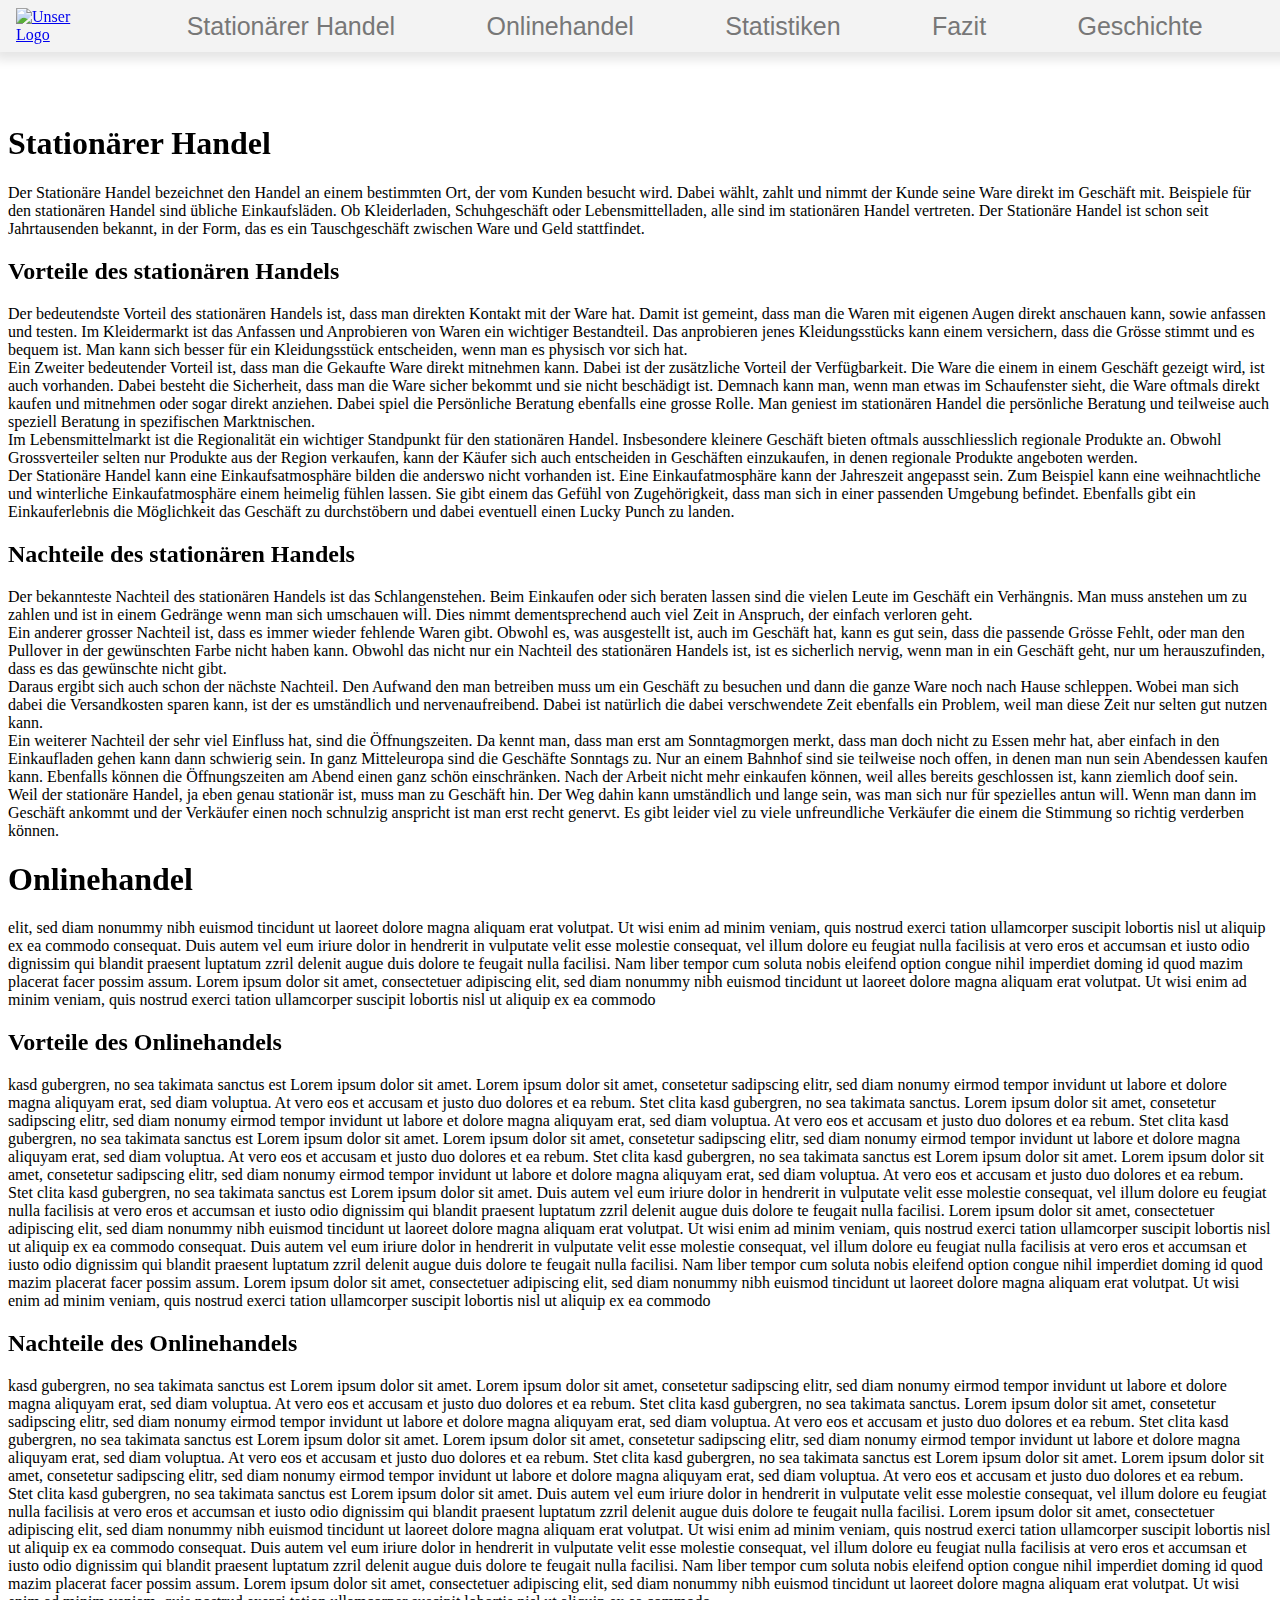
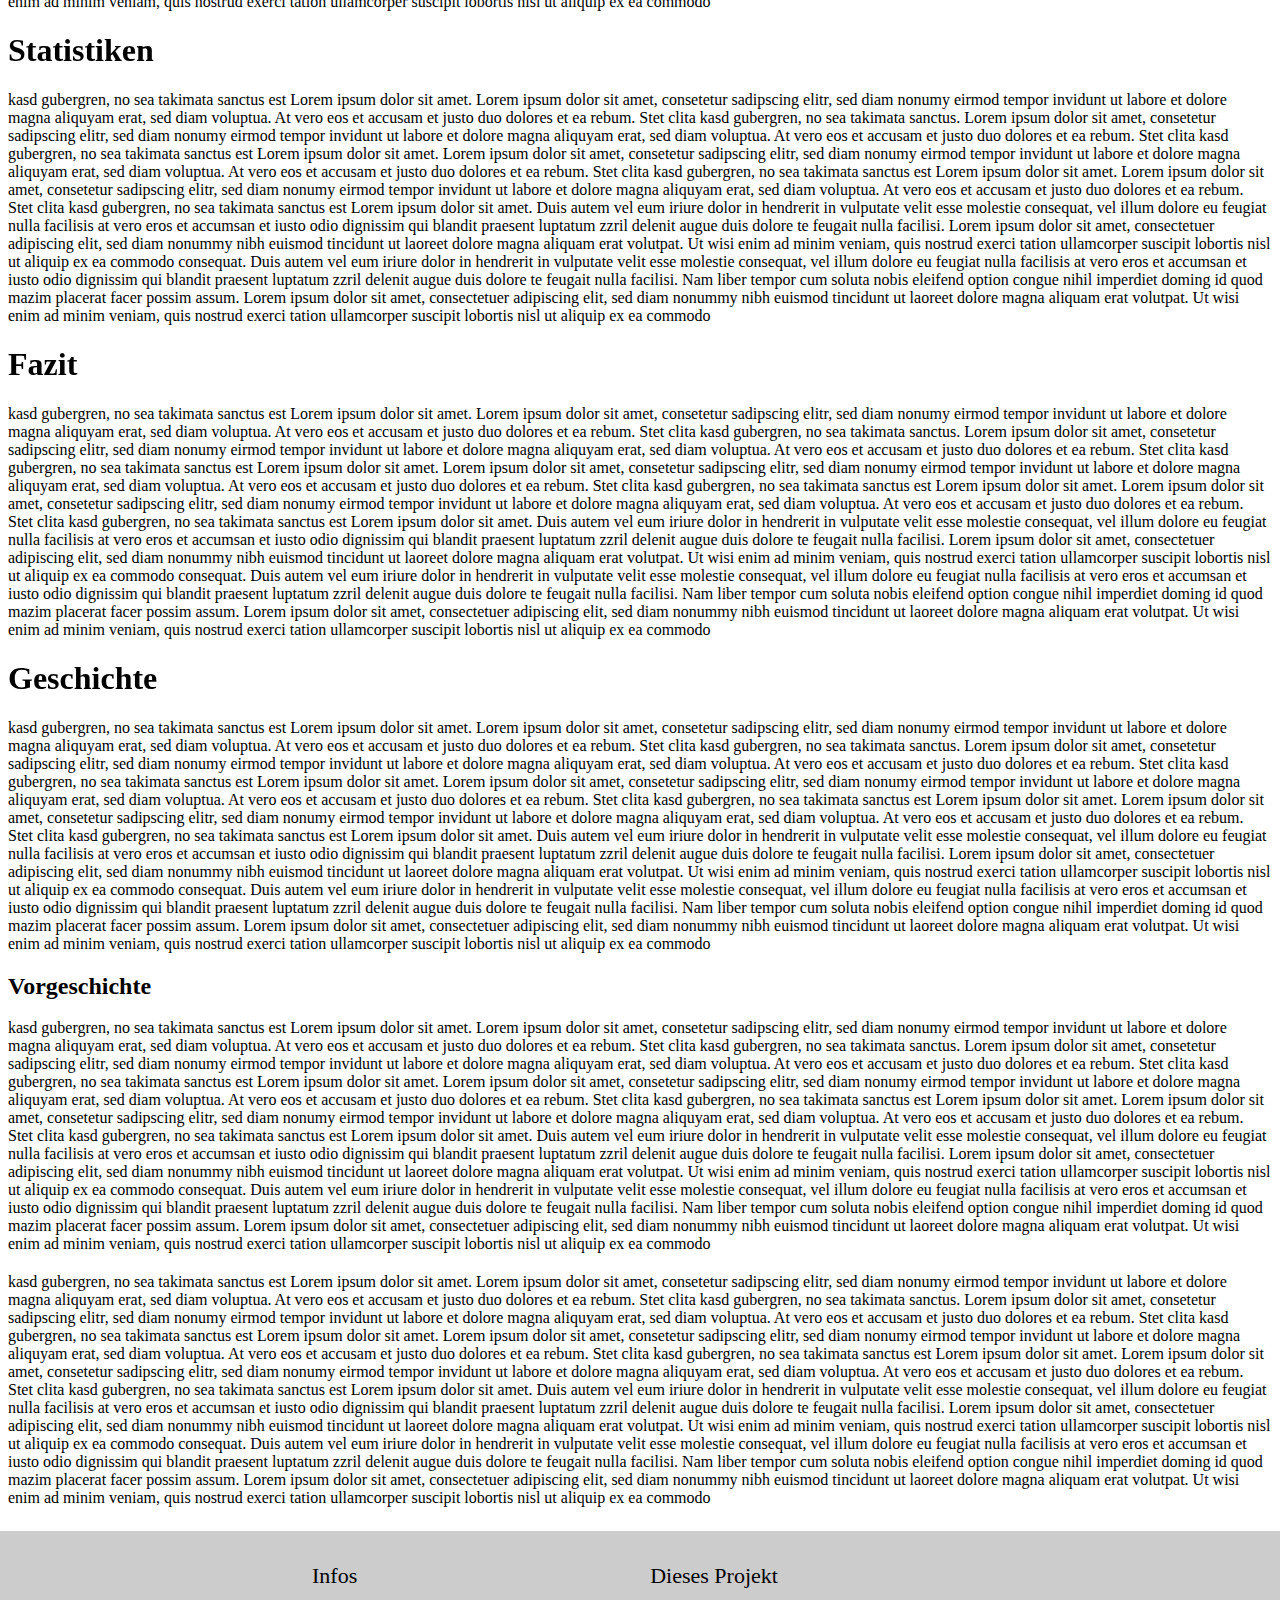
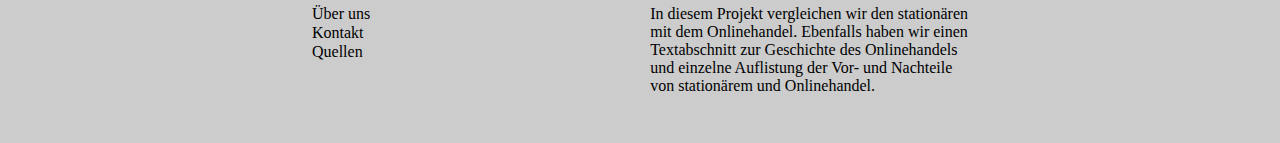
==== web/index.html @ 3da11714 "Initial Commit" ====
<!DOCTYPE html>
<html lang="en" class="html">
<head>
  <meta charset="UTF-8">
  <meta http-equiv="X-UA-Compatible" content="IE=edge">
  <meta name="viewport" content="width=device-width, initial-scale=1.0">
  <title>E-Commerce</title>
  
  <link rel="stylesheet" href="styles/header.css">
  <link rel="stylesheet" href="styles/main.css">
  <link rel="stylesheet" href="styles/footer.css">

  <link rel="shortcut icon" href="images/favicon.ico" type="image/x-icon">

  <script src="script.js" defer></script>
  <script src="https://code.jquery.com/jquery-1.10.2.js"></script>
</head>
<body>
    <a name="top"></a>
    <header>
        <div id="nav-placeholder"></div>
        <script>
            $.get("nav.html", function(data){
                $("#nav-placeholder").replaceWith(data);
            });
        </script>
    </header>
    <main>
        <div class="button-top"><a href="#top" class="to-top"></a></div>
        <div>
            <h1><span id="stationaer-handel"></span>Stationärer Handel</h1>
            <p>
                Der Stationäre Handel bezeichnet den Handel an einem bestimmten Ort, der vom Kunden besucht wird. Dabei wählt, zahlt und nimmt der Kunde seine Ware direkt im Geschäft mit. Beispiele für den stationären Handel sind übliche Einkaufsläden. Ob Kleiderladen, Schuhgeschäft oder Lebensmittelladen, alle sind im stationären Handel vertreten. Der Stationäre Handel ist schon seit Jahrtausenden bekannt, in der Form, das es ein Tauschgeschäft zwischen Ware und Geld stattfindet.
            </p>
                
            <div>
                <h2><span id="stationaer-vorteil"></span>Vorteile des stationären Handels</h2>
                <p>
                    Der bedeutendste Vorteil des stationären Handels ist, dass man direkten Kontakt mit der Ware hat. Damit ist gemeint, dass man die Waren mit eigenen Augen direkt anschauen kann, sowie anfassen und testen. Im Kleidermarkt ist das Anfassen und Anprobieren von Waren ein wichtiger Bestandteil. Das anprobieren jenes Kleidungsstücks kann einem versichern, dass die Grösse stimmt und es bequem ist. Man kann sich besser für ein Kleidungsstück entscheiden, wenn man es physisch vor sich hat. 
                    <br>Ein Zweiter bedeutender Vorteil ist, dass man die Gekaufte Ware direkt mitnehmen kann. Dabei ist der zusätzliche Vorteil der Verfügbarkeit. Die Ware die einem in einem Geschäft gezeigt wird, ist auch vorhanden. Dabei besteht die Sicherheit, dass man die Ware sicher bekommt und sie nicht beschädigt ist. Demnach kann man, wenn man etwas im Schaufenster sieht, die Ware oftmals direkt kaufen und mitnehmen oder sogar direkt anziehen. Dabei spiel die Persönliche Beratung ebenfalls eine grosse Rolle. Man geniest im stationären Handel die persönliche Beratung und teilweise auch speziell Beratung in spezifischen Marktnischen. 
                    <br>Im Lebensmittelmarkt ist die Regionalität ein wichtiger Standpunkt für den stationären Handel. Insbesondere kleinere Geschäft bieten oftmals ausschliesslich regionale Produkte an. Obwohl Grossverteiler selten nur Produkte aus der Region verkaufen, kann der Käufer sich auch entscheiden in Geschäften einzukaufen, in denen regionale Produkte angeboten werden.
                    <br>Der Stationäre Handel kann eine Einkaufsatmosphäre bilden die anderswo nicht vorhanden ist. Eine Einkaufatmosphäre kann der Jahreszeit angepasst sein. Zum Beispiel kann eine weihnachtliche und winterliche Einkaufatmosphäre einem heimelig fühlen lassen. Sie gibt einem das Gefühl von Zugehörigkeit, dass man sich in einer passenden Umgebung befindet. Ebenfalls gibt ein Einkauferlebnis die Möglichkeit das Geschäft zu durchstöbern und dabei eventuell einen Lucky Punch zu landen.
                </p>
            </div>
            
            <div>
                <h2><span id="stationaer-nachteil"></span>Nachteile des stationären Handels</h2>
                <p>
                    Der bekannteste Nachteil des stationären Handels ist das Schlangenstehen. Beim Einkaufen oder sich beraten lassen sind die vielen Leute im Geschäft ein Verhängnis. Man muss anstehen um zu zahlen und ist in einem Gedränge wenn man sich umschauen will. Dies nimmt dementsprechend auch viel Zeit in Anspruch, der einfach verloren geht. 
                    <br>Ein anderer grosser Nachteil ist, dass es immer wieder fehlende Waren gibt. Obwohl es, was ausgestellt ist, auch im Geschäft hat, kann es gut sein, dass die passende Grösse Fehlt, oder man den Pullover in der gewünschten Farbe nicht haben kann. Obwohl das nicht nur ein Nachteil des stationären Handels ist, ist es sicherlich nervig, wenn man in ein Geschäft geht, nur um herauszufinden, dass es das gewünschte nicht gibt.
                    <br>Daraus ergibt sich auch schon der nächste Nachteil. Den Aufwand den man betreiben muss um ein Geschäft zu besuchen und dann die ganze Ware noch nach Hause schleppen. Wobei man sich dabei die Versandkosten sparen kann, ist der es umständlich und nervenaufreibend. Dabei ist natürlich die dabei verschwendete Zeit ebenfalls ein Problem, weil man diese Zeit nur selten gut nutzen kann.
                    <br>Ein weiterer Nachteil der sehr viel Einfluss hat, sind die Öffnungszeiten. Da kennt man, dass man erst am Sonntagmorgen merkt, dass man doch nicht zu Essen mehr hat, aber einfach in den Einkaufladen gehen kann dann schwierig sein. In ganz Mitteleuropa sind die Geschäfte Sonntags zu. Nur an einem Bahnhof sind sie teilweise noch offen, in denen man nun sein Abendessen kaufen kann. Ebenfalls können die Öffnungszeiten am Abend einen  ganz schön einschränken. Nach der Arbeit nicht mehr einkaufen können, weil alles bereits geschlossen ist, kann ziemlich doof sein. 
                    <br>Weil der stationäre Handel, ja eben genau stationär ist, muss man zu Geschäft hin. Der Weg dahin kann umständlich und lange sein, was man sich nur für spezielles antun will. Wenn man dann im Geschäft ankommt und der Verkäufer einen noch schnulzig anspricht ist man erst recht genervt. Es gibt leider viel zu viele unfreundliche Verkäufer die einem die Stimmung so richtig verderben können. 
                </p>
            </div>
        </div>
        <div>
            <h1><span id="online-handel"></span>Onlinehandel</h1>
            <p>elit, sed diam nonummy nibh euismod tincidunt ut laoreet dolore magna aliquam erat volutpat. Ut wisi enim ad minim veniam, quis nostrud exerci tation ullamcorper suscipit lobortis nisl ut aliquip ex ea commodo consequat. Duis autem vel eum iriure dolor in hendrerit in vulputate velit esse molestie consequat, vel illum dolore eu feugiat nulla facilisis at vero eros et accumsan et iusto odio dignissim qui blandit praesent luptatum zzril delenit augue duis dolore te feugait nulla facilisi. Nam liber tempor cum soluta nobis eleifend option congue nihil imperdiet doming id quod mazim placerat facer possim assum. Lorem ipsum dolor sit amet, consectetuer adipiscing elit, sed diam nonummy nibh euismod tincidunt ut laoreet dolore magna aliquam erat volutpat. Ut wisi enim ad minim veniam, quis nostrud exerci tation ullamcorper suscipit lobortis nisl ut aliquip ex ea commodo</p>
            
            <div>
                <h2><span id="online-vorteil"></span>Vorteile des Onlinehandels</h2>
                <p>kasd gubergren, no sea takimata sanctus est Lorem ipsum dolor sit amet. Lorem ipsum dolor sit amet, consetetur sadipscing elitr, sed diam nonumy eirmod tempor invidunt ut labore et dolore magna aliquyam erat, sed diam voluptua. At vero eos et accusam et justo duo dolores et ea rebum. Stet clita kasd gubergren, no sea takimata sanctus. Lorem ipsum dolor sit amet, consetetur sadipscing elitr, sed diam nonumy eirmod tempor invidunt ut labore et dolore magna aliquyam erat, sed diam voluptua. At vero eos et accusam et justo duo dolores et ea rebum. Stet clita kasd gubergren, no sea takimata sanctus est Lorem ipsum dolor sit amet. Lorem ipsum dolor sit amet, consetetur sadipscing elitr, sed diam nonumy eirmod tempor invidunt ut labore et dolore magna aliquyam erat, sed diam voluptua. At vero eos et accusam et justo duo dolores et ea rebum. Stet clita kasd gubergren, no sea takimata sanctus est Lorem ipsum dolor sit amet. Lorem ipsum dolor sit amet, consetetur sadipscing elitr, sed diam nonumy eirmod tempor invidunt ut labore et dolore magna aliquyam erat, sed diam voluptua. At vero eos et accusam et justo duo dolores et ea rebum. Stet clita kasd gubergren, no sea takimata sanctus est Lorem ipsum dolor sit amet. Duis autem vel eum iriure dolor in hendrerit in vulputate velit esse molestie consequat, vel illum dolore eu feugiat nulla facilisis at vero eros et accumsan et iusto odio dignissim qui blandit praesent luptatum zzril delenit augue duis dolore te feugait nulla facilisi. Lorem ipsum dolor sit amet, consectetuer adipiscing elit, sed diam nonummy nibh euismod tincidunt ut laoreet dolore magna aliquam erat volutpat. Ut wisi enim ad minim veniam, quis nostrud exerci tation ullamcorper suscipit lobortis nisl ut aliquip ex ea commodo consequat. Duis autem vel eum iriure dolor in hendrerit in vulputate velit esse molestie consequat, vel illum dolore eu feugiat nulla facilisis at vero eros et accumsan et iusto odio dignissim qui blandit praesent luptatum zzril delenit augue duis dolore te feugait nulla facilisi. Nam liber tempor cum soluta nobis eleifend option congue nihil imperdiet doming id quod mazim placerat facer possim assum. Lorem ipsum dolor sit amet, consectetuer adipiscing elit, sed diam nonummy nibh euismod tincidunt ut laoreet dolore magna aliquam erat volutpat. Ut wisi enim ad minim veniam, quis nostrud exerci tation ullamcorper suscipit lobortis nisl ut aliquip ex ea commodo</p>
            </div>
            
            <div>
                <h2><span id="online-nachteil"></span>Nachteile des Onlinehandels</h2>
                <p>kasd gubergren, no sea takimata sanctus est Lorem ipsum dolor sit amet. Lorem ipsum dolor sit amet, consetetur sadipscing elitr, sed diam nonumy eirmod tempor invidunt ut labore et dolore magna aliquyam erat, sed diam voluptua. At vero eos et accusam et justo duo dolores et ea rebum. Stet clita kasd gubergren, no sea takimata sanctus. Lorem ipsum dolor sit amet, consetetur sadipscing elitr, sed diam nonumy eirmod tempor invidunt ut labore et dolore magna aliquyam erat, sed diam voluptua. At vero eos et accusam et justo duo dolores et ea rebum. Stet clita kasd gubergren, no sea takimata sanctus est Lorem ipsum dolor sit amet. Lorem ipsum dolor sit amet, consetetur sadipscing elitr, sed diam nonumy eirmod tempor invidunt ut labore et dolore magna aliquyam erat, sed diam voluptua. At vero eos et accusam et justo duo dolores et ea rebum. Stet clita kasd gubergren, no sea takimata sanctus est Lorem ipsum dolor sit amet. Lorem ipsum dolor sit amet, consetetur sadipscing elitr, sed diam nonumy eirmod tempor invidunt ut labore et dolore magna aliquyam erat, sed diam voluptua. At vero eos et accusam et justo duo dolores et ea rebum. Stet clita kasd gubergren, no sea takimata sanctus est Lorem ipsum dolor sit amet. Duis autem vel eum iriure dolor in hendrerit in vulputate velit esse molestie consequat, vel illum dolore eu feugiat nulla facilisis at vero eros et accumsan et iusto odio dignissim qui blandit praesent luptatum zzril delenit augue duis dolore te feugait nulla facilisi. Lorem ipsum dolor sit amet, consectetuer adipiscing elit, sed diam nonummy nibh euismod tincidunt ut laoreet dolore magna aliquam erat volutpat. Ut wisi enim ad minim veniam, quis nostrud exerci tation ullamcorper suscipit lobortis nisl ut aliquip ex ea commodo consequat. Duis autem vel eum iriure dolor in hendrerit in vulputate velit esse molestie consequat, vel illum dolore eu feugiat nulla facilisis at vero eros et accumsan et iusto odio dignissim qui blandit praesent luptatum zzril delenit augue duis dolore te feugait nulla facilisi. Nam liber tempor cum soluta nobis eleifend option congue nihil imperdiet doming id quod mazim placerat facer possim assum. Lorem ipsum dolor sit amet, consectetuer adipiscing elit, sed diam nonummy nibh euismod tincidunt ut laoreet dolore magna aliquam erat volutpat. Ut wisi enim ad minim veniam, quis nostrud exerci tation ullamcorper suscipit lobortis nisl ut aliquip ex ea commodo</p>
            </div>
        </div>
        <div>
            <h1><span id="statistik"></span>Statistiken</h1>
            <p>kasd gubergren, no sea takimata sanctus est Lorem ipsum dolor sit amet. Lorem ipsum dolor sit amet, consetetur sadipscing elitr, sed diam nonumy eirmod tempor invidunt ut labore et dolore magna aliquyam erat, sed diam voluptua. At vero eos et accusam et justo duo dolores et ea rebum. Stet clita kasd gubergren, no sea takimata sanctus. Lorem ipsum dolor sit amet, consetetur sadipscing elitr, sed diam nonumy eirmod tempor invidunt ut labore et dolore magna aliquyam erat, sed diam voluptua. At vero eos et accusam et justo duo dolores et ea rebum. Stet clita kasd gubergren, no sea takimata sanctus est Lorem ipsum dolor sit amet. Lorem ipsum dolor sit amet, consetetur sadipscing elitr, sed diam nonumy eirmod tempor invidunt ut labore et dolore magna aliquyam erat, sed diam voluptua. At vero eos et accusam et justo duo dolores et ea rebum. Stet clita kasd gubergren, no sea takimata sanctus est Lorem ipsum dolor sit amet. Lorem ipsum dolor sit amet, consetetur sadipscing elitr, sed diam nonumy eirmod tempor invidunt ut labore et dolore magna aliquyam erat, sed diam voluptua. At vero eos et accusam et justo duo dolores et ea rebum. Stet clita kasd gubergren, no sea takimata sanctus est Lorem ipsum dolor sit amet. Duis autem vel eum iriure dolor in hendrerit in vulputate velit esse molestie consequat, vel illum dolore eu feugiat nulla facilisis at vero eros et accumsan et iusto odio dignissim qui blandit praesent luptatum zzril delenit augue duis dolore te feugait nulla facilisi. Lorem ipsum dolor sit amet, consectetuer adipiscing elit, sed diam nonummy nibh euismod tincidunt ut laoreet dolore magna aliquam erat volutpat. Ut wisi enim ad minim veniam, quis nostrud exerci tation ullamcorper suscipit lobortis nisl ut aliquip ex ea commodo consequat. Duis autem vel eum iriure dolor in hendrerit in vulputate velit esse molestie consequat, vel illum dolore eu feugiat nulla facilisis at vero eros et accumsan et iusto odio dignissim qui blandit praesent luptatum zzril delenit augue duis dolore te feugait nulla facilisi. Nam liber tempor cum soluta nobis eleifend option congue nihil imperdiet doming id quod mazim placerat facer possim assum. Lorem ipsum dolor sit amet, consectetuer adipiscing elit, sed diam nonummy nibh euismod tincidunt ut laoreet dolore magna aliquam erat volutpat. Ut wisi enim ad minim veniam, quis nostrud exerci tation ullamcorper suscipit lobortis nisl ut aliquip ex ea commodo</p>
        </div>
        <div>
            <h1><span id="fazit"></span>Fazit</h1>
            <p>kasd gubergren, no sea takimata sanctus est Lorem ipsum dolor sit amet. Lorem ipsum dolor sit amet, consetetur sadipscing elitr, sed diam nonumy eirmod tempor invidunt ut labore et dolore magna aliquyam erat, sed diam voluptua. At vero eos et accusam et justo duo dolores et ea rebum. Stet clita kasd gubergren, no sea takimata sanctus. Lorem ipsum dolor sit amet, consetetur sadipscing elitr, sed diam nonumy eirmod tempor invidunt ut labore et dolore magna aliquyam erat, sed diam voluptua. At vero eos et accusam et justo duo dolores et ea rebum. Stet clita kasd gubergren, no sea takimata sanctus est Lorem ipsum dolor sit amet. Lorem ipsum dolor sit amet, consetetur sadipscing elitr, sed diam nonumy eirmod tempor invidunt ut labore et dolore magna aliquyam erat, sed diam voluptua. At vero eos et accusam et justo duo dolores et ea rebum. Stet clita kasd gubergren, no sea takimata sanctus est Lorem ipsum dolor sit amet. Lorem ipsum dolor sit amet, consetetur sadipscing elitr, sed diam nonumy eirmod tempor invidunt ut labore et dolore magna aliquyam erat, sed diam voluptua. At vero eos et accusam et justo duo dolores et ea rebum. Stet clita kasd gubergren, no sea takimata sanctus est Lorem ipsum dolor sit amet. Duis autem vel eum iriure dolor in hendrerit in vulputate velit esse molestie consequat, vel illum dolore eu feugiat nulla facilisis at vero eros et accumsan et iusto odio dignissim qui blandit praesent luptatum zzril delenit augue duis dolore te feugait nulla facilisi. Lorem ipsum dolor sit amet, consectetuer adipiscing elit, sed diam nonummy nibh euismod tincidunt ut laoreet dolore magna aliquam erat volutpat. Ut wisi enim ad minim veniam, quis nostrud exerci tation ullamcorper suscipit lobortis nisl ut aliquip ex ea commodo consequat. Duis autem vel eum iriure dolor in hendrerit in vulputate velit esse molestie consequat, vel illum dolore eu feugiat nulla facilisis at vero eros et accumsan et iusto odio dignissim qui blandit praesent luptatum zzril delenit augue duis dolore te feugait nulla facilisi. Nam liber tempor cum soluta nobis eleifend option congue nihil imperdiet doming id quod mazim placerat facer possim assum. Lorem ipsum dolor sit amet, consectetuer adipiscing elit, sed diam nonummy nibh euismod tincidunt ut laoreet dolore magna aliquam erat volutpat. Ut wisi enim ad minim veniam, quis nostrud exerci tation ullamcorper suscipit lobortis nisl ut aliquip ex ea commodo</p>
        </div>
        <div>
            <h1><span id="geschichte"></span>Geschichte</h1>
            <p>kasd gubergren, no sea takimata sanctus est Lorem ipsum dolor sit amet. Lorem ipsum dolor sit amet, consetetur sadipscing elitr, sed diam nonumy eirmod tempor invidunt ut labore et dolore magna aliquyam erat, sed diam voluptua. At vero eos et accusam et justo duo dolores et ea rebum. Stet clita kasd gubergren, no sea takimata sanctus. Lorem ipsum dolor sit amet, consetetur sadipscing elitr, sed diam nonumy eirmod tempor invidunt ut labore et dolore magna aliquyam erat, sed diam voluptua. At vero eos et accusam et justo duo dolores et ea rebum. Stet clita kasd gubergren, no sea takimata sanctus est Lorem ipsum dolor sit amet. Lorem ipsum dolor sit amet, consetetur sadipscing elitr, sed diam nonumy eirmod tempor invidunt ut labore et dolore magna aliquyam erat, sed diam voluptua. At vero eos et accusam et justo duo dolores et ea rebum. Stet clita kasd gubergren, no sea takimata sanctus est Lorem ipsum dolor sit amet. Lorem ipsum dolor sit amet, consetetur sadipscing elitr, sed diam nonumy eirmod tempor invidunt ut labore et dolore magna aliquyam erat, sed diam voluptua. At vero eos et accusam et justo duo dolores et ea rebum. Stet clita kasd gubergren, no sea takimata sanctus est Lorem ipsum dolor sit amet. Duis autem vel eum iriure dolor in hendrerit in vulputate velit esse molestie consequat, vel illum dolore eu feugiat nulla facilisis at vero eros et accumsan et iusto odio dignissim qui blandit praesent luptatum zzril delenit augue duis dolore te feugait nulla facilisi. Lorem ipsum dolor sit amet, consectetuer adipiscing elit, sed diam nonummy nibh euismod tincidunt ut laoreet dolore magna aliquam erat volutpat. Ut wisi enim ad minim veniam, quis nostrud exerci tation ullamcorper suscipit lobortis nisl ut aliquip ex ea commodo consequat. Duis autem vel eum iriure dolor in hendrerit in vulputate velit esse molestie consequat, vel illum dolore eu feugiat nulla facilisis at vero eros et accumsan et iusto odio dignissim qui blandit praesent luptatum zzril delenit augue duis dolore te feugait nulla facilisi. Nam liber tempor cum soluta nobis eleifend option congue nihil imperdiet doming id quod mazim placerat facer possim assum. Lorem ipsum dolor sit amet, consectetuer adipiscing elit, sed diam nonummy nibh euismod tincidunt ut laoreet dolore magna aliquam erat volutpat. Ut wisi enim ad minim veniam, quis nostrud exerci tation ullamcorper suscipit lobortis nisl ut aliquip ex ea commodo</p>

            <div>
                <h2><span id="vorgeschichte"></span>Vorgeschichte</h2>
                <p>kasd gubergren, no sea takimata sanctus est Lorem ipsum dolor sit amet. Lorem ipsum dolor sit amet, consetetur sadipscing elitr, sed diam nonumy eirmod tempor invidunt ut labore et dolore magna aliquyam erat, sed diam voluptua. At vero eos et accusam et justo duo dolores et ea rebum. Stet clita kasd gubergren, no sea takimata sanctus. Lorem ipsum dolor sit amet, consetetur sadipscing elitr, sed diam nonumy eirmod tempor invidunt ut labore et dolore magna aliquyam erat, sed diam voluptua. At vero eos et accusam et justo duo dolores et ea rebum. Stet clita kasd gubergren, no sea takimata sanctus est Lorem ipsum dolor sit amet. Lorem ipsum dolor sit amet, consetetur sadipscing elitr, sed diam nonumy eirmod tempor invidunt ut labore et dolore magna aliquyam erat, sed diam voluptua. At vero eos et accusam et justo duo dolores et ea rebum. Stet clita kasd gubergren, no sea takimata sanctus est Lorem ipsum dolor sit amet. Lorem ipsum dolor sit amet, consetetur sadipscing elitr, sed diam nonumy eirmod tempor invidunt ut labore et dolore magna aliquyam erat, sed diam voluptua. At vero eos et accusam et justo duo dolores et ea rebum. Stet clita kasd gubergren, no sea takimata sanctus est Lorem ipsum dolor sit amet. Duis autem vel eum iriure dolor in hendrerit in vulputate velit esse molestie consequat, vel illum dolore eu feugiat nulla facilisis at vero eros et accumsan et iusto odio dignissim qui blandit praesent luptatum zzril delenit augue duis dolore te feugait nulla facilisi. Lorem ipsum dolor sit amet, consectetuer adipiscing elit, sed diam nonummy nibh euismod tincidunt ut laoreet dolore magna aliquam erat volutpat. Ut wisi enim ad minim veniam, quis nostrud exerci tation ullamcorper suscipit lobortis nisl ut aliquip ex ea commodo consequat. Duis autem vel eum iriure dolor in hendrerit in vulputate velit esse molestie consequat, vel illum dolore eu feugiat nulla facilisis at vero eros et accumsan et iusto odio dignissim qui blandit praesent luptatum zzril delenit augue duis dolore te feugait nulla facilisi. Nam liber tempor cum soluta nobis eleifend option congue nihil imperdiet doming id quod mazim placerat facer possim assum. Lorem ipsum dolor sit amet, consectetuer adipiscing elit, sed diam nonummy nibh euismod tincidunt ut laoreet dolore magna aliquam erat volutpat. Ut wisi enim ad minim veniam, quis nostrud exerci tation ullamcorper suscipit lobortis nisl ut aliquip ex ea commodo</p>
            </div>
            
            <div>
                <h2><span id="online-nachteil"></span></h2>
                <p>kasd gubergren, no sea takimata sanctus est Lorem ipsum dolor sit amet. Lorem ipsum dolor sit amet, consetetur sadipscing elitr, sed diam nonumy eirmod tempor invidunt ut labore et dolore magna aliquyam erat, sed diam voluptua. At vero eos et accusam et justo duo dolores et ea rebum. Stet clita kasd gubergren, no sea takimata sanctus. Lorem ipsum dolor sit amet, consetetur sadipscing elitr, sed diam nonumy eirmod tempor invidunt ut labore et dolore magna aliquyam erat, sed diam voluptua. At vero eos et accusam et justo duo dolores et ea rebum. Stet clita kasd gubergren, no sea takimata sanctus est Lorem ipsum dolor sit amet. Lorem ipsum dolor sit amet, consetetur sadipscing elitr, sed diam nonumy eirmod tempor invidunt ut labore et dolore magna aliquyam erat, sed diam voluptua. At vero eos et accusam et justo duo dolores et ea rebum. Stet clita kasd gubergren, no sea takimata sanctus est Lorem ipsum dolor sit amet. Lorem ipsum dolor sit amet, consetetur sadipscing elitr, sed diam nonumy eirmod tempor invidunt ut labore et dolore magna aliquyam erat, sed diam voluptua. At vero eos et accusam et justo duo dolores et ea rebum. Stet clita kasd gubergren, no sea takimata sanctus est Lorem ipsum dolor sit amet. Duis autem vel eum iriure dolor in hendrerit in vulputate velit esse molestie consequat, vel illum dolore eu feugiat nulla facilisis at vero eros et accumsan et iusto odio dignissim qui blandit praesent luptatum zzril delenit augue duis dolore te feugait nulla facilisi. Lorem ipsum dolor sit amet, consectetuer adipiscing elit, sed diam nonummy nibh euismod tincidunt ut laoreet dolore magna aliquam erat volutpat. Ut wisi enim ad minim veniam, quis nostrud exerci tation ullamcorper suscipit lobortis nisl ut aliquip ex ea commodo consequat. Duis autem vel eum iriure dolor in hendrerit in vulputate velit esse molestie consequat, vel illum dolore eu feugiat nulla facilisis at vero eros et accumsan et iusto odio dignissim qui blandit praesent luptatum zzril delenit augue duis dolore te feugait nulla facilisi. Nam liber tempor cum soluta nobis eleifend option congue nihil imperdiet doming id quod mazim placerat facer possim assum. Lorem ipsum dolor sit amet, consectetuer adipiscing elit, sed diam nonummy nibh euismod tincidunt ut laoreet dolore magna aliquam erat volutpat. Ut wisi enim ad minim veniam, quis nostrud exerci tation ullamcorper suscipit lobortis nisl ut aliquip ex ea commodo</p>
            </div>
        </div>
    </main>
    <footer>
        <div id="footer-placeholder"></div>
        <script>
            $.get("footer.html", function(data){
                $("#footer-placeholder").replaceWith(data);
            });
        </script>
    </footer>
</body>
</html>
---- web/styles/header.css ----
body {
    padding-top: 150px;
    margin: 0;
    padding: 0;
}

header {
    background-color: #F3F3F3;
    display: flex;
    align-items: center;
    padding: .5rem;
    padding-left: 1rem;
    box-shadow: 0px 3px 10px 5px rgba(0, 0, 0, .1);
    top: 0;
    position: fixed;
    width: 100%;
    z-index: 2;
}
.hamburger-button{
    position: absolute;
    display: none;
    flex-direction: column;
    justify-content: space-between;
    height: 25px;
    width: 30px;
    top: 3rem;
    right: 1rem;
}
.hamburger-button .line{
    height: 3px;
    width: 100%;
    background-color: black;
    border-radius: 5px;
}
.title-text{
    position: absolute;
    color: black;
    width: 100%;
    display: none;
    align-items: flex-start;
    padding-top: 3rem;
    justify-content: center;
    font-size: 30px;
}
.navbar{
    margin-right: 0.5rem;
    width: 100%;
    display: flex;
    justify-content: space-evenly;
    align-items: center;
}
.link {
    background: none;
    border: none;
    text-decoration: none;
    color: #777;
    cursor: pointer;
    padding: .3rem;
}

.link:hover{
    color: black;
}

.dropdown {
    position: relative;
    top: 0;
}

.dropdown-menu {
    position: absolute;
    left: 0;
    width: max-content;
    /* background-color: white; */
    background-color: #D8D8D8;
    font-size: 19px;
    padding: .75rem;
    border-radius: .25rem;
    box-shadow: 0 2px 5px 0 rgba(0, 0, 0, .25);
    opacity: 0;
    pointer-events: none;
    transform: translateY(-10px);
    transition: opacity 150ms ease-in-out, transform 150ms ease-in-out;
    display: flex;
    flex-direction: column;
}

.dropdown:hover > .dropdown-menu{
    opacity: 1;
    transform: translateY(0);
    pointer-events: auto;
}

.dropdown-button{
    border: none;
    text-decoration: none;
    background-color: #F3F3F3;
    color: #777;
    font-size: 25px;
}

.dropdown-button a{
    text-decoration: none;
    color: #777;
}



.dropdown-button:hover a{
    color: black;
}



/* CSS-code für responsive Layout */
@media (max-width: 750px){
    header{
        flex-direction: column;
        align-items: flex-start;
        padding: 0px;
    }
    .logo-letzi{
        padding: 1.5rem;
        padding-bottom: 0.5rem;
    }
    .hamburger-button{
        display: flex;
        margin-right: 0.5rem;
        transform: rotate(0deg);
        transition: transform 300ms ease-in-out;
    }
    .hamburger-button.active{
        transform: rotate(90deg);
        transition: transform 300ms ease-in-out;
    }
    .title-text{
        display: flex;
    }
    .navbar{
        flex-direction: column;
        width: 100%;
        display: none;
    }

    .navbar.active * {
        animation: dropdown-responsive 200ms linear;
    }
    .navbar.active a, .navbar.active button {
        animation: dropdown-responsive-text;
        animation-delay: 100ms;
    }

    .navbar .dropdown .dropdown-button{
        display: none;
    }

    .navbar.active .dropdown .dropdown-button{
        display: block;
    }

    @keyframes dropdown-responsive-text {
        from {color: transparent;}
        to {color: auto;}
    }

    @keyframes dropdown-responsive {
        from {height: 0; padding: 0;}
        to {height: auto; padding: auto;}
    }

    .navbar.active{
        display: flex;
    }
    .dropdown{
        padding: 0.5rem;
        width: 100%;
        display: flex;
        justify-content: center;
        flex-direction: column;
    }
    .dropdown-menu a{
        display: flex;
        justify-content: center;
    }
    .dropdown-menu{
        width: 100%;
        background-color: #D8D8D8;
        position: relative;
        top: 1rem;
        margin-bottom: 0.5rem;
        font-size: 25px;
        transform: translateY(0);
        transition: none;
        border-radius: 0;
        box-shadow: none;
        display: none;
    }
    .dropdown-menu.active{
        display: flex;
    }
}

@media (max-width: 360px) {
    .title-text{
        display: none;
    }
}
---- web/styles/main.css ----
main{
    position: relative;
    top: 6rem;
    bottom: 20rem;
    padding: 0.5rem;
}


/* CSS code für index Seite */
html{
    scroll-behavior: smooth;
}
h1{ 
    position:relative;
}
h1 span{ 
    /* position:absolute; top:-6.8rem; */
    position:absolute; top: calc(0.18 * 100vh * -1);
}
h2{ 
    position:relative;
}
h2 span{ 
    /* position:absolute; top:-6.8rem; */
    position:absolute; top: calc(0.18 * 100vh * -1);
}
@media (max-width: 750px){
    h1 span{ 
        position:absolute; top: calc(0.16 * 100vh * -1);
    }
    h2 span{ 
        position:absolute; top: calc(0.16 * 100vh * -1);
    }
}



.button-top{
    width: 100%;
    text-align: center;
    padding-top: 1rem;
    position: fixed;
}
.to-top{
    background-color: white;
    text-align: center;
    font-family: Calibri, arial, sans-serif;
	color:black;
	padding-top:1.8em;
    display: none;
	position:relative;
	border-color:black;
	text-decoration:none;
	transition:all .3s ease-out;
}
.to-top.active{
    display: inline-block;
}


.to-top:before{
    background-color: white;
	content:'▲';
	font-size:.9em;
	position:absolute;
	top:0;
	left:50%;
	margin-left:-.7em;
	border:solid .13em black;
	border-radius:10em;
	width:1.4em;
	height:1.4em;
	line-height:1.3em;
	border-color:inherit;
	transition:transform .5s ease-in;
}
.to-top:hover:before{
	transform: rotate(360deg);
}








/* CSS code für Seite Ueber Uns */
.uberuns-content{
    position: relative;
    padding: 1rem;
    margin: 1rem;

    border: 3px solid black;
    border-radius: 20px;
    box-shadow: 5px 5px 15px 5px rgba(0, 0, 0, .2);
}
.uberuns-img{
    position: relative;
}
.uberuns-name{
    position: relative;
    font-size: 25px;
}
.uberuns-beschreibung{
    position: relative;
    padding-top: 0.8rem;
    padding-bottom: 0.8rem;
}
.uberuns-clash{
    position: relative;
}
.uberuns-insta{
    position: relative;
}
.uberuns-logos, .uberuns-title{
    display: flex;
    flex-direction: row;
    gap: 0.5rem;
}
.uberuns-bloecke{
    display: flex;
    flex-direction: row;
}
/* .nimai{
    grid-column: 1 / span 2;
}
.nickf{
    grid-column: 1 / span 2;
}
.nickc{
    grid-row: 1 / span 2;
    grid-column: 3 / 4;
}
.uberuns-bloecke{
    display: grid;
    grid-template-columns: 1fr 1fr 1fr;
} */
@media (max-width: 750px) {
    .nimai{
        grid-column: span 3;
    }
    .nickf{
        grid-column: span 3;
    }
    .nickc{
        grid-column: span 3;
    }
}







/* CSS code für Seite Quellen */
.quellen {
    padding-left: 1rem;
}
.quellen.ul{
    list-style: square inside;
}







@media (max-width: 750px){
    main{
        top: 7rem;
    }
}

.html.konami-code * {
    animation: animation-background 800ms linear;
    animation-iteration-count: infinite;
}

.html.konami-code{
    animation: spin-page 3s linear;
    animation-iteration-count: infinite;
}

.html.autismus * {
    animation: animation-background 100ms linear, spin-page 500ms linear;
    animation-iteration-count: infinite;
}

@keyframes spin-page {
    from {transform: rotate(0deg)}
    to {transform: rotate(360deg)}
}

@keyframes animation-background{
    100%,0%{
        background-color: rgb(255,0,0);
    }
    8%{
        background-color: rgb(255,127,0);
    }
    16%{
        background-color: rgb(255,255,0);
    }
    25%{
        background-color: rgb(127,255,0);
    }
    33%{
        background-color: rgb(0,255,0);
    }
    41%{
        background-color: rgb(0,255,127);
    }
    50%{
        background-color: rgb(0,255,255);
    }
    58%{
        background-color: rgb(0,127,255);
    }
    66%{
        background-color: rgb(0,0,255);
    }
    75%{
        background-color: rgb(127,0,255);
    }
    83%{
        background-color: rgb(255,0,255);
    }
    91%{
        background-color: rgb(255,0,127);
    }
}
---- web/styles/footer.css ----
footer{
    position: relative;
    bottom: 0;
    display: flex;
    flex-direction: row;
    justify-content: center;
    background-color: #CCC;
    padding: 2rem;
    top: 6rem;
}




.footer-heading{
    text-decoration: none;
    color: black;
    font-size: 22px;
}

.footer-heading a{
    cursor: pointer;
}

.footer-data a{
    display: flex;
    flex-direction: column;
    text-decoration: none;
    cursor: pointer;
    color: black;

    border-bottom: transparent solid 1.5px;
}

.footer-data a:hover{
    width: max-content;
    border-bottom: black solid 1.5px;
}
@keyframes transform-border-width {
    from {border-width: 0px;}
    to {border-width: auto;}
}







.footer-full-content{
    width: 100%;
    display: flex;
    flex-direction: row;
    justify-content: space-evenly;
}

/* CSS-code für responsive Layout */
@media (max-width: 750px){
    footer{
        top: 6rem;
    }
    .footer-full-content{
        flex-direction: column;
        width: fit-content;
    }
}
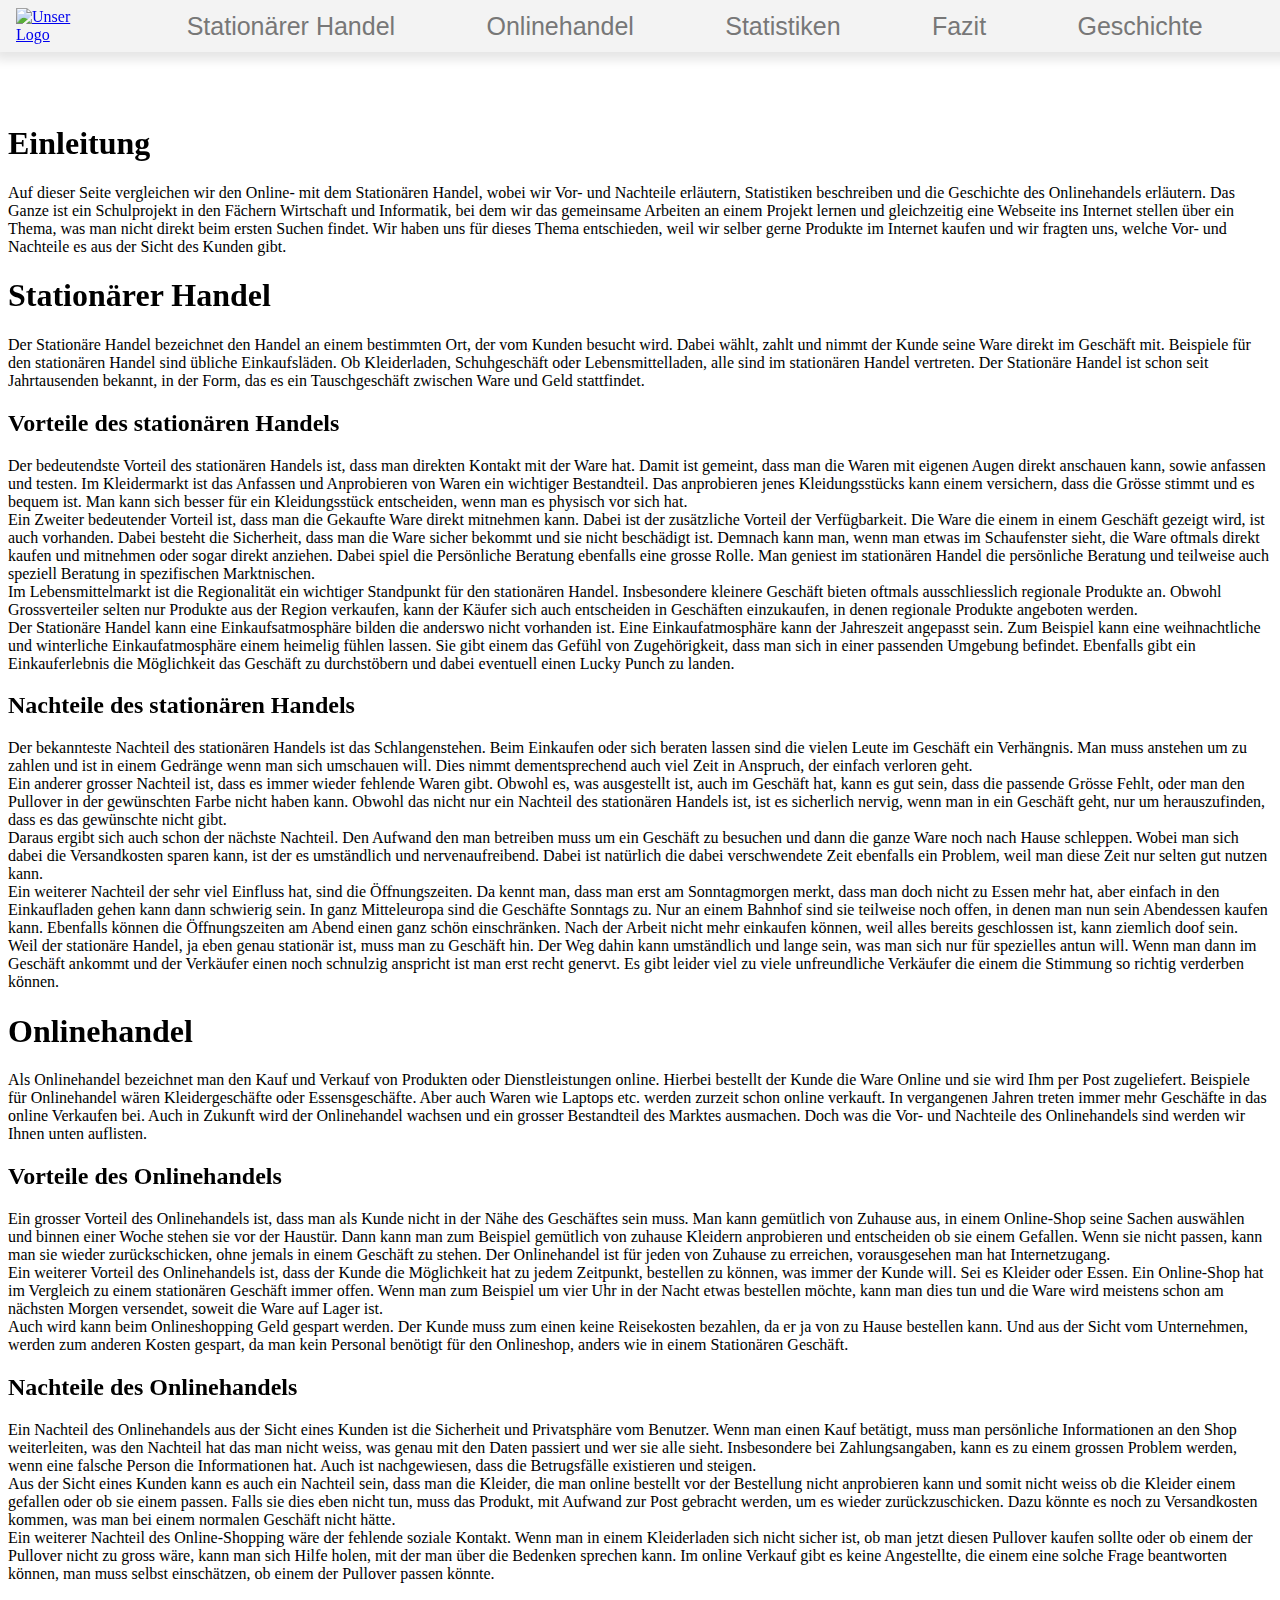
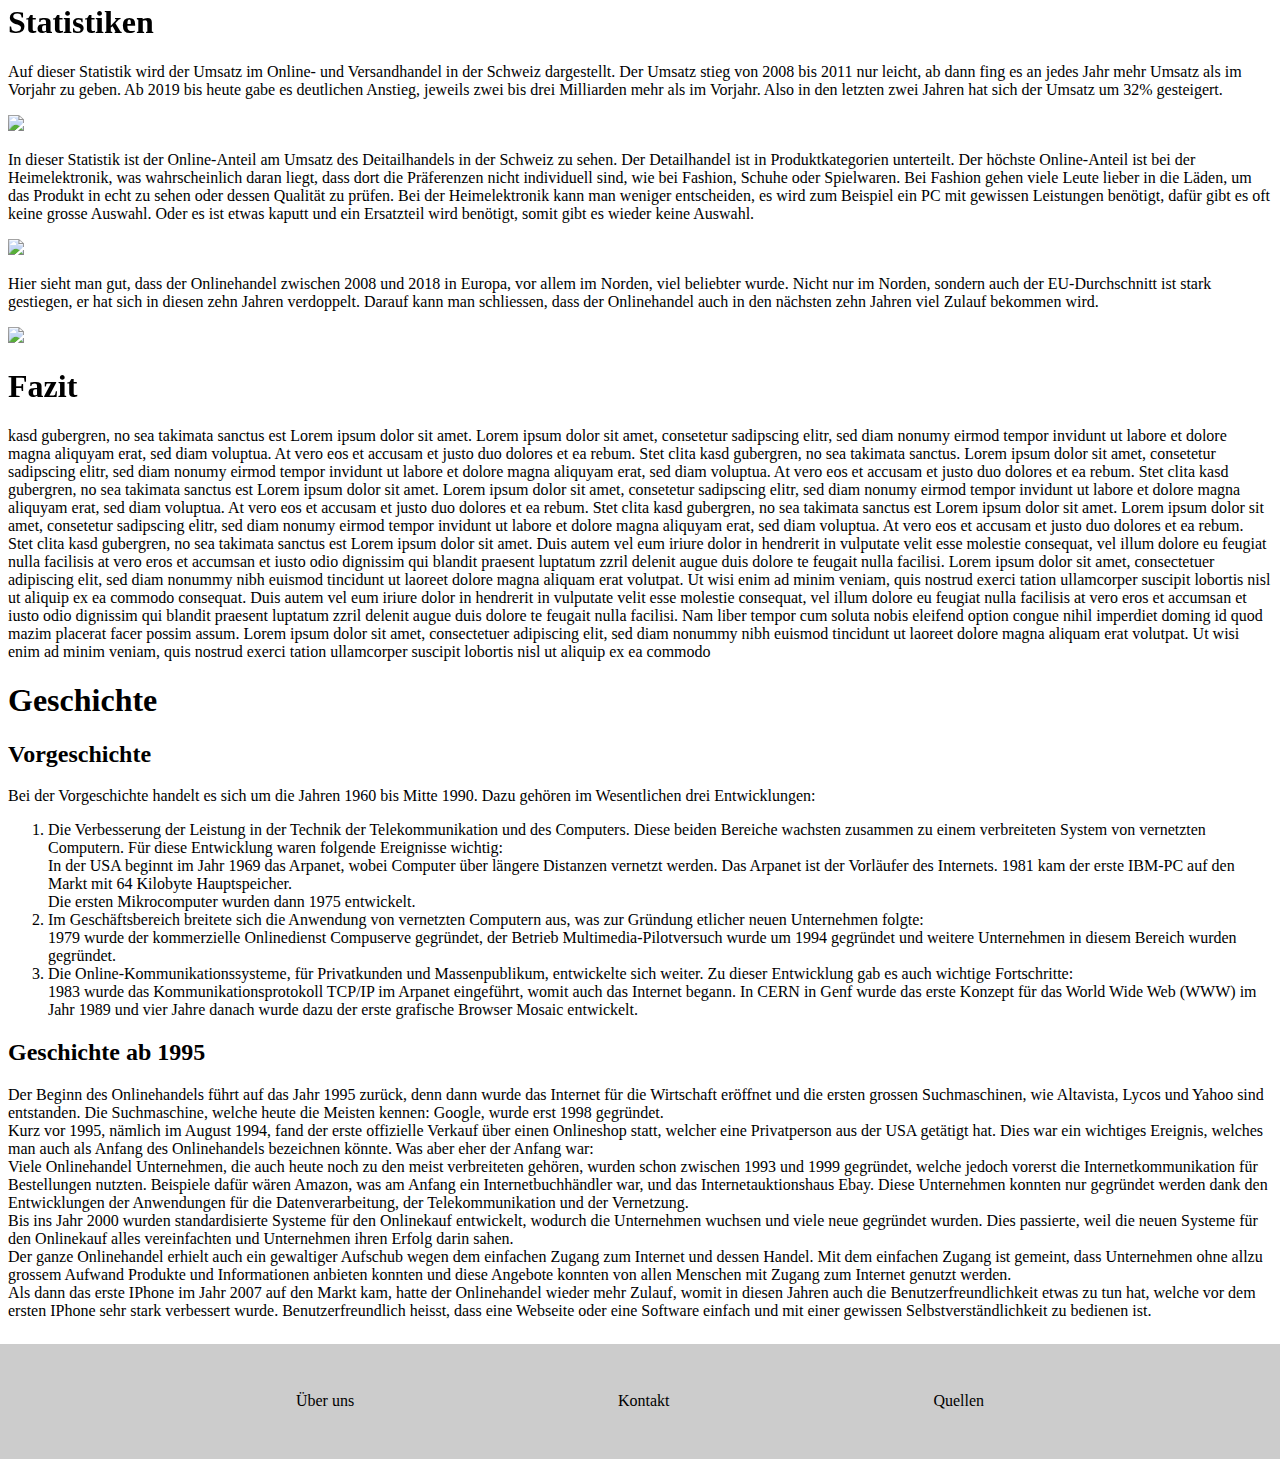
==== commit 89e0eb44: "Geschichte optimiert" ====
--- a/web/index.html
+++ b/web/index.html
@@ -1,103 +1,153 @@
 <!DOCTYPE html>
 <html lang="en" class="html">
 <head>
-  <meta charset="UTF-8">
-  <meta http-equiv="X-UA-Compatible" content="IE=edge">
-  <meta name="viewport" content="width=device-width, initial-scale=1.0">
-  <title>E-Commerce</title>
-  
-  <link rel="stylesheet" href="styles/header.css">
-  <link rel="stylesheet" href="styles/main.css">
-  <link rel="stylesheet" href="styles/footer.css">
+    <meta charset="UTF-8">
+    <meta http-equiv="X-UA-Compatible" content="IE=edge">
+    <meta name="viewport" content="width=device-width, initial-scale=1.0">
+    <title>E-Commerce</title>
 
-  <link rel="shortcut icon" href="images/favicon.ico" type="image/x-icon">
+    <link rel="stylesheet" href="styles/header.css">
+    <link rel="stylesheet" href="styles/main.css">
+    <link rel="stylesheet" href="styles/footer.css">
 
-  <script src="script.js" defer></script>
-  <script src="https://code.jquery.com/jquery-1.10.2.js"></script>
+    <link rel="shortcut icon" href="images/favicon.ico" type="image/x-icon">
+
+    <script src="script.js" defer></script>
+    <script src="https://code.jquery.com/jquery-1.10.2.js"></script>
 </head>
 <body>
-    <a name="top"></a>
-    <header>
-        <div id="nav-placeholder"></div>
-        <script>
-            $.get("nav.html", function(data){
-                $("#nav-placeholder").replaceWith(data);
-            });
-        </script>
-    </header>
-    <main>
-        <div class="button-top"><a href="#top" class="to-top"></a></div>
+<header>
+    <div id="nav-placeholder"></div>
+    <script>
+        $.get("nav.html", function(data){
+            $("#nav-placeholder").replaceWith(data);
+        });
+    </script>
+</header>
+<main>
+    <div class="button-top"><a href="#top" class="to-top"></a></div>
+    <div>
+        <h1>Einleitung</h1>
+        <p>
+            Auf dieser Seite vergleichen wir den Online- mit dem Stationären Handel, wobei wir Vor- und Nachteile erläutern, Statistiken beschreiben und die Geschichte des Onlinehandels erläutern. Das Ganze ist ein Schulprojekt in den Fächern Wirtschaft und Informatik, bei dem wir das gemeinsame Arbeiten an einem Projekt lernen und gleichzeitig eine Webseite ins Internet stellen über ein Thema, was man nicht direkt beim ersten Suchen findet. Wir haben uns für dieses Thema entschieden, weil wir selber gerne Produkte im Internet kaufen und wir fragten uns, welche Vor- und Nachteile es aus der Sicht des Kunden gibt.
+        </p>
+    </div> <!-- Enileitung -->
+    <div>
+        <h1><span id="stationaer-handel"></span>Stationärer Handel</h1>
+        <p>
+            Der Stationäre Handel bezeichnet den Handel an einem bestimmten Ort, der vom Kunden besucht wird. Dabei wählt, zahlt und nimmt der Kunde seine Ware direkt im Geschäft mit. Beispiele für den stationären Handel sind übliche Einkaufsläden. Ob Kleiderladen, Schuhgeschäft oder Lebensmittelladen, alle sind im stationären Handel vertreten. Der Stationäre Handel ist schon seit Jahrtausenden bekannt, in der Form, das es ein Tauschgeschäft zwischen Ware und Geld stattfindet.
+        </p>
+
         <div>
-            <h1><span id="stationaer-handel"></span>Stationärer Handel</h1>
+            <h2><span id="stationaer-vorteil"></span>Vorteile des stationären Handels</h2>
             <p>
-                Der Stationäre Handel bezeichnet den Handel an einem bestimmten Ort, der vom Kunden besucht wird. Dabei wählt, zahlt und nimmt der Kunde seine Ware direkt im Geschäft mit. Beispiele für den stationären Handel sind übliche Einkaufsläden. Ob Kleiderladen, Schuhgeschäft oder Lebensmittelladen, alle sind im stationären Handel vertreten. Der Stationäre Handel ist schon seit Jahrtausenden bekannt, in der Form, das es ein Tauschgeschäft zwischen Ware und Geld stattfindet.
+                Der bedeutendste Vorteil des stationären Handels ist, dass man direkten Kontakt mit der Ware hat. Damit ist gemeint, dass man die Waren mit eigenen Augen direkt anschauen kann, sowie anfassen und testen. Im Kleidermarkt ist das Anfassen und Anprobieren von Waren ein wichtiger Bestandteil. Das anprobieren jenes Kleidungsstücks kann einem versichern, dass die Grösse stimmt und es bequem ist. Man kann sich besser für ein Kleidungsstück entscheiden, wenn man es physisch vor sich hat.
+                <br>Ein Zweiter bedeutender Vorteil ist, dass man die Gekaufte Ware direkt mitnehmen kann. Dabei ist der zusätzliche Vorteil der Verfügbarkeit. Die Ware die einem in einem Geschäft gezeigt wird, ist auch vorhanden. Dabei besteht die Sicherheit, dass man die Ware sicher bekommt und sie nicht beschädigt ist. Demnach kann man, wenn man etwas im Schaufenster sieht, die Ware oftmals direkt kaufen und mitnehmen oder sogar direkt anziehen. Dabei spiel die Persönliche Beratung ebenfalls eine grosse Rolle. Man geniest im stationären Handel die persönliche Beratung und teilweise auch speziell Beratung in spezifischen Marktnischen.
+                <br>Im Lebensmittelmarkt ist die Regionalität ein wichtiger Standpunkt für den stationären Handel. Insbesondere kleinere Geschäft bieten oftmals ausschliesslich regionale Produkte an. Obwohl Grossverteiler selten nur Produkte aus der Region verkaufen, kann der Käufer sich auch entscheiden in Geschäften einzukaufen, in denen regionale Produkte angeboten werden.
+                <br>Der Stationäre Handel kann eine Einkaufsatmosphäre bilden die anderswo nicht vorhanden ist. Eine Einkaufatmosphäre kann der Jahreszeit angepasst sein. Zum Beispiel kann eine weihnachtliche und winterliche Einkaufatmosphäre einem heimelig fühlen lassen. Sie gibt einem das Gefühl von Zugehörigkeit, dass man sich in einer passenden Umgebung befindet. Ebenfalls gibt ein Einkauferlebnis die Möglichkeit das Geschäft zu durchstöbern und dabei eventuell einen Lucky Punch zu landen.
             </p>
-                
-            <div>
-                <h2><span id="stationaer-vorteil"></span>Vorteile des stationären Handels</h2>
-                <p>
-                    Der bedeutendste Vorteil des stationären Handels ist, dass man direkten Kontakt mit der Ware hat. Damit ist gemeint, dass man die Waren mit eigenen Augen direkt anschauen kann, sowie anfassen und testen. Im Kleidermarkt ist das Anfassen und Anprobieren von Waren ein wichtiger Bestandteil. Das anprobieren jenes Kleidungsstücks kann einem versichern, dass die Grösse stimmt und es bequem ist. Man kann sich besser für ein Kleidungsstück entscheiden, wenn man es physisch vor sich hat. 
-                    <br>Ein Zweiter bedeutender Vorteil ist, dass man die Gekaufte Ware direkt mitnehmen kann. Dabei ist der zusätzliche Vorteil der Verfügbarkeit. Die Ware die einem in einem Geschäft gezeigt wird, ist auch vorhanden. Dabei besteht die Sicherheit, dass man die Ware sicher bekommt und sie nicht beschädigt ist. Demnach kann man, wenn man etwas im Schaufenster sieht, die Ware oftmals direkt kaufen und mitnehmen oder sogar direkt anziehen. Dabei spiel die Persönliche Beratung ebenfalls eine grosse Rolle. Man geniest im stationären Handel die persönliche Beratung und teilweise auch speziell Beratung in spezifischen Marktnischen. 
-                    <br>Im Lebensmittelmarkt ist die Regionalität ein wichtiger Standpunkt für den stationären Handel. Insbesondere kleinere Geschäft bieten oftmals ausschliesslich regionale Produkte an. Obwohl Grossverteiler selten nur Produkte aus der Region verkaufen, kann der Käufer sich auch entscheiden in Geschäften einzukaufen, in denen regionale Produkte angeboten werden.
-                    <br>Der Stationäre Handel kann eine Einkaufsatmosphäre bilden die anderswo nicht vorhanden ist. Eine Einkaufatmosphäre kann der Jahreszeit angepasst sein. Zum Beispiel kann eine weihnachtliche und winterliche Einkaufatmosphäre einem heimelig fühlen lassen. Sie gibt einem das Gefühl von Zugehörigkeit, dass man sich in einer passenden Umgebung befindet. Ebenfalls gibt ein Einkauferlebnis die Möglichkeit das Geschäft zu durchstöbern und dabei eventuell einen Lucky Punch zu landen.
-                </p>
-            </div>
-            
-            <div>
-                <h2><span id="stationaer-nachteil"></span>Nachteile des stationären Handels</h2>
-                <p>
-                    Der bekannteste Nachteil des stationären Handels ist das Schlangenstehen. Beim Einkaufen oder sich beraten lassen sind die vielen Leute im Geschäft ein Verhängnis. Man muss anstehen um zu zahlen und ist in einem Gedränge wenn man sich umschauen will. Dies nimmt dementsprechend auch viel Zeit in Anspruch, der einfach verloren geht. 
-                    <br>Ein anderer grosser Nachteil ist, dass es immer wieder fehlende Waren gibt. Obwohl es, was ausgestellt ist, auch im Geschäft hat, kann es gut sein, dass die passende Grösse Fehlt, oder man den Pullover in der gewünschten Farbe nicht haben kann. Obwohl das nicht nur ein Nachteil des stationären Handels ist, ist es sicherlich nervig, wenn man in ein Geschäft geht, nur um herauszufinden, dass es das gewünschte nicht gibt.
-                    <br>Daraus ergibt sich auch schon der nächste Nachteil. Den Aufwand den man betreiben muss um ein Geschäft zu besuchen und dann die ganze Ware noch nach Hause schleppen. Wobei man sich dabei die Versandkosten sparen kann, ist der es umständlich und nervenaufreibend. Dabei ist natürlich die dabei verschwendete Zeit ebenfalls ein Problem, weil man diese Zeit nur selten gut nutzen kann.
-                    <br>Ein weiterer Nachteil der sehr viel Einfluss hat, sind die Öffnungszeiten. Da kennt man, dass man erst am Sonntagmorgen merkt, dass man doch nicht zu Essen mehr hat, aber einfach in den Einkaufladen gehen kann dann schwierig sein. In ganz Mitteleuropa sind die Geschäfte Sonntags zu. Nur an einem Bahnhof sind sie teilweise noch offen, in denen man nun sein Abendessen kaufen kann. Ebenfalls können die Öffnungszeiten am Abend einen  ganz schön einschränken. Nach der Arbeit nicht mehr einkaufen können, weil alles bereits geschlossen ist, kann ziemlich doof sein. 
-                    <br>Weil der stationäre Handel, ja eben genau stationär ist, muss man zu Geschäft hin. Der Weg dahin kann umständlich und lange sein, was man sich nur für spezielles antun will. Wenn man dann im Geschäft ankommt und der Verkäufer einen noch schnulzig anspricht ist man erst recht genervt. Es gibt leider viel zu viele unfreundliche Verkäufer die einem die Stimmung so richtig verderben können. 
-                </p>
-            </div>
         </div>
+
         <div>
-            <h1><span id="online-handel"></span>Onlinehandel</h1>
-            <p>elit, sed diam nonummy nibh euismod tincidunt ut laoreet dolore magna aliquam erat volutpat. Ut wisi enim ad minim veniam, quis nostrud exerci tation ullamcorper suscipit lobortis nisl ut aliquip ex ea commodo consequat. Duis autem vel eum iriure dolor in hendrerit in vulputate velit esse molestie consequat, vel illum dolore eu feugiat nulla facilisis at vero eros et accumsan et iusto odio dignissim qui blandit praesent luptatum zzril delenit augue duis dolore te feugait nulla facilisi. Nam liber tempor cum soluta nobis eleifend option congue nihil imperdiet doming id quod mazim placerat facer possim assum. Lorem ipsum dolor sit amet, consectetuer adipiscing elit, sed diam nonummy nibh euismod tincidunt ut laoreet dolore magna aliquam erat volutpat. Ut wisi enim ad minim veniam, quis nostrud exerci tation ullamcorper suscipit lobortis nisl ut aliquip ex ea commodo</p>
-            
-            <div>
-                <h2><span id="online-vorteil"></span>Vorteile des Onlinehandels</h2>
-                <p>kasd gubergren, no sea takimata sanctus est Lorem ipsum dolor sit amet. Lorem ipsum dolor sit amet, consetetur sadipscing elitr, sed diam nonumy eirmod tempor invidunt ut labore et dolore magna aliquyam erat, sed diam voluptua. At vero eos et accusam et justo duo dolores et ea rebum. Stet clita kasd gubergren, no sea takimata sanctus. Lorem ipsum dolor sit amet, consetetur sadipscing elitr, sed diam nonumy eirmod tempor invidunt ut labore et dolore magna aliquyam erat, sed diam voluptua. At vero eos et accusam et justo duo dolores et ea rebum. Stet clita kasd gubergren, no sea takimata sanctus est Lorem ipsum dolor sit amet. Lorem ipsum dolor sit amet, consetetur sadipscing elitr, sed diam nonumy eirmod tempor invidunt ut labore et dolore magna aliquyam erat, sed diam voluptua. At vero eos et accusam et justo duo dolores et ea rebum. Stet clita kasd gubergren, no sea takimata sanctus est Lorem ipsum dolor sit amet. Lorem ipsum dolor sit amet, consetetur sadipscing elitr, sed diam nonumy eirmod tempor invidunt ut labore et dolore magna aliquyam erat, sed diam voluptua. At vero eos et accusam et justo duo dolores et ea rebum. Stet clita kasd gubergren, no sea takimata sanctus est Lorem ipsum dolor sit amet. Duis autem vel eum iriure dolor in hendrerit in vulputate velit esse molestie consequat, vel illum dolore eu feugiat nulla facilisis at vero eros et accumsan et iusto odio dignissim qui blandit praesent luptatum zzril delenit augue duis dolore te feugait nulla facilisi. Lorem ipsum dolor sit amet, consectetuer adipiscing elit, sed diam nonummy nibh euismod tincidunt ut laoreet dolore magna aliquam erat volutpat. Ut wisi enim ad minim veniam, quis nostrud exerci tation ullamcorper suscipit lobortis nisl ut aliquip ex ea commodo consequat. Duis autem vel eum iriure dolor in hendrerit in vulputate velit esse molestie consequat, vel illum dolore eu feugiat nulla facilisis at vero eros et accumsan et iusto odio dignissim qui blandit praesent luptatum zzril delenit augue duis dolore te feugait nulla facilisi. Nam liber tempor cum soluta nobis eleifend option congue nihil imperdiet doming id quod mazim placerat facer possim assum. Lorem ipsum dolor sit amet, consectetuer adipiscing elit, sed diam nonummy nibh euismod tincidunt ut laoreet dolore magna aliquam erat volutpat. Ut wisi enim ad minim veniam, quis nostrud exerci tation ullamcorper suscipit lobortis nisl ut aliquip ex ea commodo</p>
-            </div>
-            
-            <div>
-                <h2><span id="online-nachteil"></span>Nachteile des Onlinehandels</h2>
-                <p>kasd gubergren, no sea takimata sanctus est Lorem ipsum dolor sit amet. Lorem ipsum dolor sit amet, consetetur sadipscing elitr, sed diam nonumy eirmod tempor invidunt ut labore et dolore magna aliquyam erat, sed diam voluptua. At vero eos et accusam et justo duo dolores et ea rebum. Stet clita kasd gubergren, no sea takimata sanctus. Lorem ipsum dolor sit amet, consetetur sadipscing elitr, sed diam nonumy eirmod tempor invidunt ut labore et dolore magna aliquyam erat, sed diam voluptua. At vero eos et accusam et justo duo dolores et ea rebum. Stet clita kasd gubergren, no sea takimata sanctus est Lorem ipsum dolor sit amet. Lorem ipsum dolor sit amet, consetetur sadipscing elitr, sed diam nonumy eirmod tempor invidunt ut labore et dolore magna aliquyam erat, sed diam voluptua. At vero eos et accusam et justo duo dolores et ea rebum. Stet clita kasd gubergren, no sea takimata sanctus est Lorem ipsum dolor sit amet. Lorem ipsum dolor sit amet, consetetur sadipscing elitr, sed diam nonumy eirmod tempor invidunt ut labore et dolore magna aliquyam erat, sed diam voluptua. At vero eos et accusam et justo duo dolores et ea rebum. Stet clita kasd gubergren, no sea takimata sanctus est Lorem ipsum dolor sit amet. Duis autem vel eum iriure dolor in hendrerit in vulputate velit esse molestie consequat, vel illum dolore eu feugiat nulla facilisis at vero eros et accumsan et iusto odio dignissim qui blandit praesent luptatum zzril delenit augue duis dolore te feugait nulla facilisi. Lorem ipsum dolor sit amet, consectetuer adipiscing elit, sed diam nonummy nibh euismod tincidunt ut laoreet dolore magna aliquam erat volutpat. Ut wisi enim ad minim veniam, quis nostrud exerci tation ullamcorper suscipit lobortis nisl ut aliquip ex ea commodo consequat. Duis autem vel eum iriure dolor in hendrerit in vulputate velit esse molestie consequat, vel illum dolore eu feugiat nulla facilisis at vero eros et accumsan et iusto odio dignissim qui blandit praesent luptatum zzril delenit augue duis dolore te feugait nulla facilisi. Nam liber tempor cum soluta nobis eleifend option congue nihil imperdiet doming id quod mazim placerat facer possim assum. Lorem ipsum dolor sit amet, consectetuer adipiscing elit, sed diam nonummy nibh euismod tincidunt ut laoreet dolore magna aliquam erat volutpat. Ut wisi enim ad minim veniam, quis nostrud exerci tation ullamcorper suscipit lobortis nisl ut aliquip ex ea commodo</p>
-            </div>
+            <h2><span id="stationaer-nachteil"></span>Nachteile des stationären Handels</h2>
+            <p>
+                Der bekannteste Nachteil des stationären Handels ist das Schlangenstehen. Beim Einkaufen oder sich beraten lassen sind die vielen Leute im Geschäft ein Verhängnis. Man muss anstehen um zu zahlen und ist in einem Gedränge wenn man sich umschauen will. Dies nimmt dementsprechend auch viel Zeit in Anspruch, der einfach verloren geht.
+                <br>Ein anderer grosser Nachteil ist, dass es immer wieder fehlende Waren gibt. Obwohl es, was ausgestellt ist, auch im Geschäft hat, kann es gut sein, dass die passende Grösse Fehlt, oder man den Pullover in der gewünschten Farbe nicht haben kann. Obwohl das nicht nur ein Nachteil des stationären Handels ist, ist es sicherlich nervig, wenn man in ein Geschäft geht, nur um herauszufinden, dass es das gewünschte nicht gibt.
+                <br>Daraus ergibt sich auch schon der nächste Nachteil. Den Aufwand den man betreiben muss um ein Geschäft zu besuchen und dann die ganze Ware noch nach Hause schleppen. Wobei man sich dabei die Versandkosten sparen kann, ist der es umständlich und nervenaufreibend. Dabei ist natürlich die dabei verschwendete Zeit ebenfalls ein Problem, weil man diese Zeit nur selten gut nutzen kann.
+                <br>Ein weiterer Nachteil der sehr viel Einfluss hat, sind die Öffnungszeiten. Da kennt man, dass man erst am Sonntagmorgen merkt, dass man doch nicht zu Essen mehr hat, aber einfach in den Einkaufladen gehen kann dann schwierig sein. In ganz Mitteleuropa sind die Geschäfte Sonntags zu. Nur an einem Bahnhof sind sie teilweise noch offen, in denen man nun sein Abendessen kaufen kann. Ebenfalls können die Öffnungszeiten am Abend einen  ganz schön einschränken. Nach der Arbeit nicht mehr einkaufen können, weil alles bereits geschlossen ist, kann ziemlich doof sein.
+                <br>Weil der stationäre Handel, ja eben genau stationär ist, muss man zu Geschäft hin. Der Weg dahin kann umständlich und lange sein, was man sich nur für spezielles antun will. Wenn man dann im Geschäft ankommt und der Verkäufer einen noch schnulzig anspricht ist man erst recht genervt. Es gibt leider viel zu viele unfreundliche Verkäufer die einem die Stimmung so richtig verderben können.
+            </p>
         </div>
+    </div> <!-- Stationaer -->
+    <div>
+        <h1><span id="online-handel"></span>Onlinehandel</h1>
+        <p>
+            Als Onlinehandel bezeichnet man den Kauf und Verkauf von Produkten oder Dienstleistungen online. Hierbei bestellt der Kunde die Ware Online und sie wird Ihm per Post zugeliefert. Beispiele für Onlinehandel wären Kleidergeschäfte oder Essensgeschäfte. Aber auch Waren wie Laptops etc. werden zurzeit schon online verkauft. In vergangenen Jahren treten immer mehr Geschäfte in das online Verkaufen bei. Auch in Zukunft wird der Onlinehandel wachsen und ein grosser Bestandteil des Marktes ausmachen. Doch was die Vor- und Nachteile des Onlinehandels sind werden wir Ihnen unten auflisten.
+        </p>
         <div>
-            <h1><span id="statistik"></span>Statistiken</h1>
-            <p>kasd gubergren, no sea takimata sanctus est Lorem ipsum dolor sit amet. Lorem ipsum dolor sit amet, consetetur sadipscing elitr, sed diam nonumy eirmod tempor invidunt ut labore et dolore magna aliquyam erat, sed diam voluptua. At vero eos et accusam et justo duo dolores et ea rebum. Stet clita kasd gubergren, no sea takimata sanctus. Lorem ipsum dolor sit amet, consetetur sadipscing elitr, sed diam nonumy eirmod tempor invidunt ut labore et dolore magna aliquyam erat, sed diam voluptua. At vero eos et accusam et justo duo dolores et ea rebum. Stet clita kasd gubergren, no sea takimata sanctus est Lorem ipsum dolor sit amet. Lorem ipsum dolor sit amet, consetetur sadipscing elitr, sed diam nonumy eirmod tempor invidunt ut labore et dolore magna aliquyam erat, sed diam voluptua. At vero eos et accusam et justo duo dolores et ea rebum. Stet clita kasd gubergren, no sea takimata sanctus est Lorem ipsum dolor sit amet. Lorem ipsum dolor sit amet, consetetur sadipscing elitr, sed diam nonumy eirmod tempor invidunt ut labore et dolore magna aliquyam erat, sed diam voluptua. At vero eos et accusam et justo duo dolores et ea rebum. Stet clita kasd gubergren, no sea takimata sanctus est Lorem ipsum dolor sit amet. Duis autem vel eum iriure dolor in hendrerit in vulputate velit esse molestie consequat, vel illum dolore eu feugiat nulla facilisis at vero eros et accumsan et iusto odio dignissim qui blandit praesent luptatum zzril delenit augue duis dolore te feugait nulla facilisi. Lorem ipsum dolor sit amet, consectetuer adipiscing elit, sed diam nonummy nibh euismod tincidunt ut laoreet dolore magna aliquam erat volutpat. Ut wisi enim ad minim veniam, quis nostrud exerci tation ullamcorper suscipit lobortis nisl ut aliquip ex ea commodo consequat. Duis autem vel eum iriure dolor in hendrerit in vulputate velit esse molestie consequat, vel illum dolore eu feugiat nulla facilisis at vero eros et accumsan et iusto odio dignissim qui blandit praesent luptatum zzril delenit augue duis dolore te feugait nulla facilisi. Nam liber tempor cum soluta nobis eleifend option congue nihil imperdiet doming id quod mazim placerat facer possim assum. Lorem ipsum dolor sit amet, consectetuer adipiscing elit, sed diam nonummy nibh euismod tincidunt ut laoreet dolore magna aliquam erat volutpat. Ut wisi enim ad minim veniam, quis nostrud exerci tation ullamcorper suscipit lobortis nisl ut aliquip ex ea commodo</p>
+            <h2><span id="online-vorteil"></span>Vorteile des Onlinehandels</h2>
+            <p>
+                Ein grosser Vorteil des Onlinehandels ist, dass man als Kunde nicht in der Nähe des Geschäftes sein muss. Man kann gemütlich von Zuhause aus, in einem Online-Shop seine Sachen auswählen und binnen einer Woche stehen sie vor der Haustür. Dann kann man zum Beispiel gemütlich von zuhause Kleidern anprobieren und entscheiden ob sie einem Gefallen. Wenn sie nicht passen, kann man sie wieder zurückschicken, ohne jemals in einem Geschäft zu stehen. Der Onlinehandel ist für jeden von Zuhause zu erreichen, vorausgesehen man hat Internetzugang.
+                <br>Ein weiterer Vorteil des Onlinehandels ist, dass der Kunde die Möglichkeit hat zu jedem Zeitpunkt, bestellen zu können, was immer der Kunde will. Sei es Kleider oder Essen. Ein Online-Shop hat im Vergleich zu einem stationären Geschäft immer offen. Wenn man zum Beispiel um vier Uhr in der Nacht etwas bestellen möchte, kann man dies tun und die Ware wird meistens schon am nächsten Morgen versendet, soweit die Ware auf Lager ist.
+                <br>Auch wird kann beim Onlineshopping Geld gespart werden. Der Kunde muss zum einen keine Reisekosten bezahlen, da er ja von zu Hause bestellen kann. Und aus der Sicht vom Unternehmen, werden zum anderen Kosten gespart, da man kein Personal benötigt für den Onlineshop, anders wie in einem Stationären Geschäft.
+            </p>
         </div>
+
         <div>
-            <h1><span id="fazit"></span>Fazit</h1>
-            <p>kasd gubergren, no sea takimata sanctus est Lorem ipsum dolor sit amet. Lorem ipsum dolor sit amet, consetetur sadipscing elitr, sed diam nonumy eirmod tempor invidunt ut labore et dolore magna aliquyam erat, sed diam voluptua. At vero eos et accusam et justo duo dolores et ea rebum. Stet clita kasd gubergren, no sea takimata sanctus. Lorem ipsum dolor sit amet, consetetur sadipscing elitr, sed diam nonumy eirmod tempor invidunt ut labore et dolore magna aliquyam erat, sed diam voluptua. At vero eos et accusam et justo duo dolores et ea rebum. Stet clita kasd gubergren, no sea takimata sanctus est Lorem ipsum dolor sit amet. Lorem ipsum dolor sit amet, consetetur sadipscing elitr, sed diam nonumy eirmod tempor invidunt ut labore et dolore magna aliquyam erat, sed diam voluptua. At vero eos et accusam et justo duo dolores et ea rebum. Stet clita kasd gubergren, no sea takimata sanctus est Lorem ipsum dolor sit amet. Lorem ipsum dolor sit amet, consetetur sadipscing elitr, sed diam nonumy eirmod tempor invidunt ut labore et dolore magna aliquyam erat, sed diam voluptua. At vero eos et accusam et justo duo dolores et ea rebum. Stet clita kasd gubergren, no sea takimata sanctus est Lorem ipsum dolor sit amet. Duis autem vel eum iriure dolor in hendrerit in vulputate velit esse molestie consequat, vel illum dolore eu feugiat nulla facilisis at vero eros et accumsan et iusto odio dignissim qui blandit praesent luptatum zzril delenit augue duis dolore te feugait nulla facilisi. Lorem ipsum dolor sit amet, consectetuer adipiscing elit, sed diam nonummy nibh euismod tincidunt ut laoreet dolore magna aliquam erat volutpat. Ut wisi enim ad minim veniam, quis nostrud exerci tation ullamcorper suscipit lobortis nisl ut aliquip ex ea commodo consequat. Duis autem vel eum iriure dolor in hendrerit in vulputate velit esse molestie consequat, vel illum dolore eu feugiat nulla facilisis at vero eros et accumsan et iusto odio dignissim qui blandit praesent luptatum zzril delenit augue duis dolore te feugait nulla facilisi. Nam liber tempor cum soluta nobis eleifend option congue nihil imperdiet doming id quod mazim placerat facer possim assum. Lorem ipsum dolor sit amet, consectetuer adipiscing elit, sed diam nonummy nibh euismod tincidunt ut laoreet dolore magna aliquam erat volutpat. Ut wisi enim ad minim veniam, quis nostrud exerci tation ullamcorper suscipit lobortis nisl ut aliquip ex ea commodo</p>
+            <h2><span id="online-nachteil"></span>Nachteile des Onlinehandels</h2>
+            <p>
+                Ein Nachteil des Onlinehandels aus der Sicht eines Kunden ist die Sicherheit und Privatsphäre vom Benutzer. Wenn man einen Kauf betätigt, muss man persönliche Informationen an den Shop weiterleiten, was den Nachteil hat das man nicht weiss, was genau mit den Daten passiert und wer sie alle sieht. Insbesondere bei Zahlungsangaben, kann es zu einem grossen Problem werden, wenn eine falsche Person die Informationen hat. Auch ist nachgewiesen, dass die Betrugsfälle existieren und steigen.
+                <br>Aus der Sicht eines Kunden kann es auch ein Nachteil sein, dass man die Kleider, die man online bestellt vor der Bestellung nicht anprobieren kann und somit nicht weiss ob die Kleider einem gefallen oder ob sie einem passen. Falls sie dies eben nicht tun, muss das Produkt, mit Aufwand zur Post gebracht werden, um es wieder zurückzuschicken. Dazu könnte es noch zu Versandkosten kommen, was man bei einem normalen Geschäft nicht hätte.
+                <br>Ein weiterer Nachteil des Online-Shopping wäre der fehlende soziale Kontakt. Wenn man in einem Kleiderladen sich nicht sicher ist, ob man jetzt diesen Pullover kaufen sollte oder ob einem der Pullover nicht zu gross wäre, kann man sich Hilfe holen, mit der man über die Bedenken sprechen kann. Im online Verkauf gibt es keine Angestellte, die einem eine solche Frage beantworten können, man muss selbst einschätzen, ob einem der Pullover passen könnte.
+
+            </p>
         </div>
+    </div> <!-- Online -->
+    <div>
+        <h1><span id="statistik"></span>Statistiken</h1>
+        <div class="statistiken">
+            <p class="statistik-text1">
+                Auf dieser Statistik wird der Umsatz im Online- und Versandhandel in der Schweiz dargestellt. Der Umsatz stieg von 2008 bis 2011 nur leicht, ab dann fing es an jedes Jahr mehr Umsatz als im Vorjahr zu geben. Ab 2019 bis heute gabe es deutlichen Anstieg, jeweils zwei bis drei Milliarden mehr als im Vorjahr. Also in den letzten zwei Jahren hat sich der Umsatz um 32% gesteigert.
+            </p>
+            <img src="images/schweiz-umsatz-geld.png" class="statistik1" height="300px" width="auto">
+            <p class="statistik-text2">
+                In dieser Statistik ist der Online-Anteil am Umsatz des Deitailhandels in der Schweiz zu sehen. Der Detailhandel ist in Produktkategorien unterteilt. Der höchste Online-Anteil ist bei der Heimelektronik, was wahrscheinlich daran liegt, dass dort die Präferenzen nicht individuell sind, wie bei Fashion, Schuhe oder Spielwaren. Bei Fashion gehen viele Leute lieber in die Läden, um das Produkt in echt zu sehen oder dessen Qualität zu prüfen. Bei der Heimelektronik kann man weniger entscheiden, es wird zum Beispiel ein PC mit gewissen Leistungen benötigt, dafür gibt es oft keine grosse Auswahl. Oder es ist etwas kaputt und ein Ersatzteil wird benötigt, somit gibt es wieder keine Auswahl.
+            </p>
+            <img src="images/schweiz-umsatz-produkte.png" class="statistik2" height="300px" width="auto">
+            <p class="statistik-text3">
+                Hier sieht man gut, dass der Onlinehandel zwischen 2008 und 2018 in Europa, vor allem im Norden, viel beliebter wurde. Nicht nur im Norden, sondern auch der EU-Durchschnitt ist stark gestiegen, er hat sich in diesen zehn Jahren verdoppelt. Darauf kann man schliessen, dass der Onlinehandel auch in den nächsten zehn Jahren viel Zulauf bekommen wird.
+            </p>
+            <img src="images/eu-umsatz.png" class="statistik3" height="300px" width="auto">
+        </div>
+    </div> <!-- Statistiken -->
+    <div>
+        <h1><span id="fazit"></span>Fazit</h1>
+        <p>kasd gubergren, no sea takimata sanctus est Lorem ipsum dolor sit amet. Lorem ipsum dolor sit amet, consetetur sadipscing elitr, sed diam nonumy eirmod tempor invidunt ut labore et dolore magna aliquyam erat, sed diam voluptua. At vero eos et accusam et justo duo dolores et ea rebum. Stet clita kasd gubergren, no sea takimata sanctus. Lorem ipsum dolor sit amet, consetetur sadipscing elitr, sed diam nonumy eirmod tempor invidunt ut labore et dolore magna aliquyam erat, sed diam voluptua. At vero eos et accusam et justo duo dolores et ea rebum. Stet clita kasd gubergren, no sea takimata sanctus est Lorem ipsum dolor sit amet. Lorem ipsum dolor sit amet, consetetur sadipscing elitr, sed diam nonumy eirmod tempor invidunt ut labore et dolore magna aliquyam erat, sed diam voluptua. At vero eos et accusam et justo duo dolores et ea rebum. Stet clita kasd gubergren, no sea takimata sanctus est Lorem ipsum dolor sit amet. Lorem ipsum dolor sit amet, consetetur sadipscing elitr, sed diam nonumy eirmod tempor invidunt ut labore et dolore magna aliquyam erat, sed diam voluptua. At vero eos et accusam et justo duo dolores et ea rebum. Stet clita kasd gubergren, no sea takimata sanctus est Lorem ipsum dolor sit amet. Duis autem vel eum iriure dolor in hendrerit in vulputate velit esse molestie consequat, vel illum dolore eu feugiat nulla facilisis at vero eros et accumsan et iusto odio dignissim qui blandit praesent luptatum zzril delenit augue duis dolore te feugait nulla facilisi. Lorem ipsum dolor sit amet, consectetuer adipiscing elit, sed diam nonummy nibh euismod tincidunt ut laoreet dolore magna aliquam erat volutpat. Ut wisi enim ad minim veniam, quis nostrud exerci tation ullamcorper suscipit lobortis nisl ut aliquip ex ea commodo consequat. Duis autem vel eum iriure dolor in hendrerit in vulputate velit esse molestie consequat, vel illum dolore eu feugiat nulla facilisis at vero eros et accumsan et iusto odio dignissim qui blandit praesent luptatum zzril delenit augue duis dolore te feugait nulla facilisi. Nam liber tempor cum soluta nobis eleifend option congue nihil imperdiet doming id quod mazim placerat facer possim assum. Lorem ipsum dolor sit amet, consectetuer adipiscing elit, sed diam nonummy nibh euismod tincidunt ut laoreet dolore magna aliquam erat volutpat. Ut wisi enim ad minim veniam, quis nostrud exerci tation ullamcorper suscipit lobortis nisl ut aliquip ex ea commodo</p>
+    </div> <!-- Fazit -->
+    <div>
+        <h1><span id="geschichte"></span>Geschichte</h1>
         <div>
-            <h1><span id="geschichte"></span>Geschichte</h1>
-            <p>kasd gubergren, no sea takimata sanctus est Lorem ipsum dolor sit amet. Lorem ipsum dolor sit amet, consetetur sadipscing elitr, sed diam nonumy eirmod tempor invidunt ut labore et dolore magna aliquyam erat, sed diam voluptua. At vero eos et accusam et justo duo dolores et ea rebum. Stet clita kasd gubergren, no sea takimata sanctus. Lorem ipsum dolor sit amet, consetetur sadipscing elitr, sed diam nonumy eirmod tempor invidunt ut labore et dolore magna aliquyam erat, sed diam voluptua. At vero eos et accusam et justo duo dolores et ea rebum. Stet clita kasd gubergren, no sea takimata sanctus est Lorem ipsum dolor sit amet. Lorem ipsum dolor sit amet, consetetur sadipscing elitr, sed diam nonumy eirmod tempor invidunt ut labore et dolore magna aliquyam erat, sed diam voluptua. At vero eos et accusam et justo duo dolores et ea rebum. Stet clita kasd gubergren, no sea takimata sanctus est Lorem ipsum dolor sit amet. Lorem ipsum dolor sit amet, consetetur sadipscing elitr, sed diam nonumy eirmod tempor invidunt ut labore et dolore magna aliquyam erat, sed diam voluptua. At vero eos et accusam et justo duo dolores et ea rebum. Stet clita kasd gubergren, no sea takimata sanctus est Lorem ipsum dolor sit amet. Duis autem vel eum iriure dolor in hendrerit in vulputate velit esse molestie consequat, vel illum dolore eu feugiat nulla facilisis at vero eros et accumsan et iusto odio dignissim qui blandit praesent luptatum zzril delenit augue duis dolore te feugait nulla facilisi. Lorem ipsum dolor sit amet, consectetuer adipiscing elit, sed diam nonummy nibh euismod tincidunt ut laoreet dolore magna aliquam erat volutpat. Ut wisi enim ad minim veniam, quis nostrud exerci tation ullamcorper suscipit lobortis nisl ut aliquip ex ea commodo consequat. Duis autem vel eum iriure dolor in hendrerit in vulputate velit esse molestie consequat, vel illum dolore eu feugiat nulla facilisis at vero eros et accumsan et iusto odio dignissim qui blandit praesent luptatum zzril delenit augue duis dolore te feugait nulla facilisi. Nam liber tempor cum soluta nobis eleifend option congue nihil imperdiet doming id quod mazim placerat facer possim assum. Lorem ipsum dolor sit amet, consectetuer adipiscing elit, sed diam nonummy nibh euismod tincidunt ut laoreet dolore magna aliquam erat volutpat. Ut wisi enim ad minim veniam, quis nostrud exerci tation ullamcorper suscipit lobortis nisl ut aliquip ex ea commodo</p>
+            <h2><span id="vorgeschichte"></span>Vorgeschichte</h2>
+            <p>
+                Bei der Vorgeschichte handelt es sich um die Jahren 1960 bis Mitte 1990. Dazu gehören im Wesentlichen drei Entwicklungen:<br>
+                <ol>
+                    <li>
+                        Die Verbesserung der Leistung in der Technik der Telekommunikation und des Computers. Diese beiden Bereiche wachsten zusammen zu einem verbreiteten System von vernetzten Computern. Für diese Entwicklung waren folgende Ereignisse wichtig:
+                        <br>In der USA beginnt im Jahr 1969 das Arpanet, wobei Computer über längere Distanzen vernetzt werden. Das Arpanet ist der Vorläufer des Internets. 1981 kam der erste IBM-PC auf den Markt mit 64 Kilobyte Hauptspeicher.
+                        <br>Die ersten Mikrocomputer wurden dann 1975 entwickelt.
+                    </li>
+                    <li>
+                        Im Geschäftsbereich breitete sich die Anwendung von vernetzten Computern aus, was zur Gründung etlicher neuen Unternehmen folgte:
+                        <br>1979 wurde der kommerzielle Onlinedienst Compuserve gegründet, der Betrieb Multimedia-Pilotversuch wurde um 1994 gegründet und weitere Unternehmen in diesem Bereich wurden gegründet.
+                    </li>
+                    <li>
+                        Die Online-Kommunikationssysteme, für Privatkunden und Massenpublikum, entwickelte sich weiter. Zu dieser Entwicklung gab es auch wichtige Fortschritte:
+                        <br>1983 wurde das Kommunikationsprotokoll TCP/IP im Arpanet eingeführt, womit auch das Internet begann. In CERN in Genf wurde das erste Konzept für das World Wide Web (WWW) im Jahr 1989 und vier Jahre danach wurde dazu der erste grafische Browser Mosaic entwickelt.
+                    </li>
+                </ol>
+            </p>
+        </div>
 
-            <div>
-                <h2><span id="vorgeschichte"></span>Vorgeschichte</h2>
-                <p>kasd gubergren, no sea takimata sanctus est Lorem ipsum dolor sit amet. Lorem ipsum dolor sit amet, consetetur sadipscing elitr, sed diam nonumy eirmod tempor invidunt ut labore et dolore magna aliquyam erat, sed diam voluptua. At vero eos et accusam et justo duo dolores et ea rebum. Stet clita kasd gubergren, no sea takimata sanctus. Lorem ipsum dolor sit amet, consetetur sadipscing elitr, sed diam nonumy eirmod tempor invidunt ut labore et dolore magna aliquyam erat, sed diam voluptua. At vero eos et accusam et justo duo dolores et ea rebum. Stet clita kasd gubergren, no sea takimata sanctus est Lorem ipsum dolor sit amet. Lorem ipsum dolor sit amet, consetetur sadipscing elitr, sed diam nonumy eirmod tempor invidunt ut labore et dolore magna aliquyam erat, sed diam voluptua. At vero eos et accusam et justo duo dolores et ea rebum. Stet clita kasd gubergren, no sea takimata sanctus est Lorem ipsum dolor sit amet. Lorem ipsum dolor sit amet, consetetur sadipscing elitr, sed diam nonumy eirmod tempor invidunt ut labore et dolore magna aliquyam erat, sed diam voluptua. At vero eos et accusam et justo duo dolores et ea rebum. Stet clita kasd gubergren, no sea takimata sanctus est Lorem ipsum dolor sit amet. Duis autem vel eum iriure dolor in hendrerit in vulputate velit esse molestie consequat, vel illum dolore eu feugiat nulla facilisis at vero eros et accumsan et iusto odio dignissim qui blandit praesent luptatum zzril delenit augue duis dolore te feugait nulla facilisi. Lorem ipsum dolor sit amet, consectetuer adipiscing elit, sed diam nonummy nibh euismod tincidunt ut laoreet dolore magna aliquam erat volutpat. Ut wisi enim ad minim veniam, quis nostrud exerci tation ullamcorper suscipit lobortis nisl ut aliquip ex ea commodo consequat. Duis autem vel eum iriure dolor in hendrerit in vulputate velit esse molestie consequat, vel illum dolore eu feugiat nulla facilisis at vero eros et accumsan et iusto odio dignissim qui blandit praesent luptatum zzril delenit augue duis dolore te feugait nulla facilisi. Nam liber tempor cum soluta nobis eleifend option congue nihil imperdiet doming id quod mazim placerat facer possim assum. Lorem ipsum dolor sit amet, consectetuer adipiscing elit, sed diam nonummy nibh euismod tincidunt ut laoreet dolore magna aliquam erat volutpat. Ut wisi enim ad minim veniam, quis nostrud exerci tation ullamcorper suscipit lobortis nisl ut aliquip ex ea commodo</p>
-            </div>
-            
-            <div>
-                <h2><span id="online-nachteil"></span></h2>
-                <p>kasd gubergren, no sea takimata sanctus est Lorem ipsum dolor sit amet. Lorem ipsum dolor sit amet, consetetur sadipscing elitr, sed diam nonumy eirmod tempor invidunt ut labore et dolore magna aliquyam erat, sed diam voluptua. At vero eos et accusam et justo duo dolores et ea rebum. Stet clita kasd gubergren, no sea takimata sanctus. Lorem ipsum dolor sit amet, consetetur sadipscing elitr, sed diam nonumy eirmod tempor invidunt ut labore et dolore magna aliquyam erat, sed diam voluptua. At vero eos et accusam et justo duo dolores et ea rebum. Stet clita kasd gubergren, no sea takimata sanctus est Lorem ipsum dolor sit amet. Lorem ipsum dolor sit amet, consetetur sadipscing elitr, sed diam nonumy eirmod tempor invidunt ut labore et dolore magna aliquyam erat, sed diam voluptua. At vero eos et accusam et justo duo dolores et ea rebum. Stet clita kasd gubergren, no sea takimata sanctus est Lorem ipsum dolor sit amet. Lorem ipsum dolor sit amet, consetetur sadipscing elitr, sed diam nonumy eirmod tempor invidunt ut labore et dolore magna aliquyam erat, sed diam voluptua. At vero eos et accusam et justo duo dolores et ea rebum. Stet clita kasd gubergren, no sea takimata sanctus est Lorem ipsum dolor sit amet. Duis autem vel eum iriure dolor in hendrerit in vulputate velit esse molestie consequat, vel illum dolore eu feugiat nulla facilisis at vero eros et accumsan et iusto odio dignissim qui blandit praesent luptatum zzril delenit augue duis dolore te feugait nulla facilisi. Lorem ipsum dolor sit amet, consectetuer adipiscing elit, sed diam nonummy nibh euismod tincidunt ut laoreet dolore magna aliquam erat volutpat. Ut wisi enim ad minim veniam, quis nostrud exerci tation ullamcorper suscipit lobortis nisl ut aliquip ex ea commodo consequat. Duis autem vel eum iriure dolor in hendrerit in vulputate velit esse molestie consequat, vel illum dolore eu feugiat nulla facilisis at vero eros et accumsan et iusto odio dignissim qui blandit praesent luptatum zzril delenit augue duis dolore te feugait nulla facilisi. Nam liber tempor cum soluta nobis eleifend option congue nihil imperdiet doming id quod mazim placerat facer possim assum. Lorem ipsum dolor sit amet, consectetuer adipiscing elit, sed diam nonummy nibh euismod tincidunt ut laoreet dolore magna aliquam erat volutpat. Ut wisi enim ad minim veniam, quis nostrud exerci tation ullamcorper suscipit lobortis nisl ut aliquip ex ea commodo</p>
-            </div>
+        <div>
+            <h2><span id="nachgeschichte"></span>Geschichte ab 1995</h2>
+            <p>
+                Der Beginn des Onlinehandels führt auf das Jahr 1995 zurück, denn dann wurde das Internet für die Wirtschaft eröffnet und die ersten grossen Suchmaschinen, wie Altavista, Lycos und Yahoo sind entstanden. Die Suchmaschine, welche heute die Meisten kennen: Google, wurde erst 1998 gegründet.
+                <br>Kurz vor 1995, nämlich im August 1994, fand der erste offizielle Verkauf über einen Onlineshop statt, welcher eine Privatperson aus der USA getätigt hat. Dies war ein wichtiges Ereignis, welches man auch als Anfang des Onlinehandels bezeichnen könnte. Was aber eher der Anfang war:
+                <br>Viele Onlinehandel Unternehmen, die auch heute noch zu den meist verbreiteten gehören, wurden schon zwischen 1993 und 1999 gegründet, welche jedoch vorerst die Internetkommunikation für Bestellungen nutzten. Beispiele dafür wären Amazon, was am Anfang ein Internetbuchhändler war, und das Internetauktionshaus Ebay. Diese Unternehmen konnten nur gegründet werden dank den Entwicklungen der Anwendungen für die Datenverarbeitung, der Telekommunikation und der Vernetzung.
+                <br>Bis ins Jahr 2000 wurden standardisierte Systeme für den Onlinekauf entwickelt, wodurch die Unternehmen wuchsen und viele neue gegründet wurden. Dies passierte, weil die neuen Systeme für den Onlinekauf alles vereinfachten und Unternehmen ihren Erfolg darin sahen.
+                <br>Der ganze Onlinehandel erhielt auch ein gewaltiger Aufschub wegen dem einfachen Zugang zum Internet und dessen Handel. Mit dem einfachen Zugang ist gemeint, dass Unternehmen ohne allzu grossem Aufwand Produkte und Informationen anbieten konnten und diese Angebote konnten von allen Menschen mit Zugang zum Internet genutzt werden.
+                <br>Als dann das erste IPhone im Jahr 2007 auf den Markt kam, hatte der Onlinehandel wieder mehr Zulauf, womit in diesen Jahren auch die Benutzerfreundlichkeit etwas zu tun hat, welche vor dem ersten IPhone sehr stark verbessert wurde. Benutzerfreundlich heisst, dass eine Webseite oder eine Software einfach und mit einer gewissen Selbstverständlichkeit zu bedienen ist.
+            </p>
         </div>
-    </main>
-    <footer>
-        <div id="footer-placeholder"></div>
-        <script>
-            $.get("footer.html", function(data){
-                $("#footer-placeholder").replaceWith(data);
-            });
-        </script>
-    </footer>
+    </div> <!-- Geschichte -->
+</main>
+<footer>
+    <div id="footer-placeholder"></div>
+    <script>
+        $.get("footer.html", function(data){
+            $("#footer-placeholder").replaceWith(data);
+        });
+    </script>
+</footer>
 </body>
 </html>--- a/web/styles/footer.css
+++ b/web/styles/footer.css
@@ -9,22 +9,9 @@
     top: 6rem;
 }
 
-
-
-
-.footer-heading{
-    text-decoration: none;
-    color: black;
-    font-size: 22px;
-}
-
-.footer-heading a{
-    cursor: pointer;
-}
-
 .footer-data a{
     display: flex;
-    flex-direction: column;
+    flex-direction: row;
     text-decoration: none;
     cursor: pointer;
     color: black;
@@ -36,16 +23,10 @@
     width: max-content;
     border-bottom: black solid 1.5px;
 }
-@keyframes transform-border-width {
-    from {border-width: 0px;}
-    to {border-width: auto;}
+
+.footer-data{
+    width: 100%;
 }
-
-
-
-
-
-
 
 .footer-full-content{
     width: 100%;
@@ -63,4 +44,11 @@
         flex-direction: column;
         width: fit-content;
     }
+}
+
+.footer-infos{
+    width: 100%;
+    display: flex;
+    flex-direction: row;
+    justify-content: space-evenly;
 }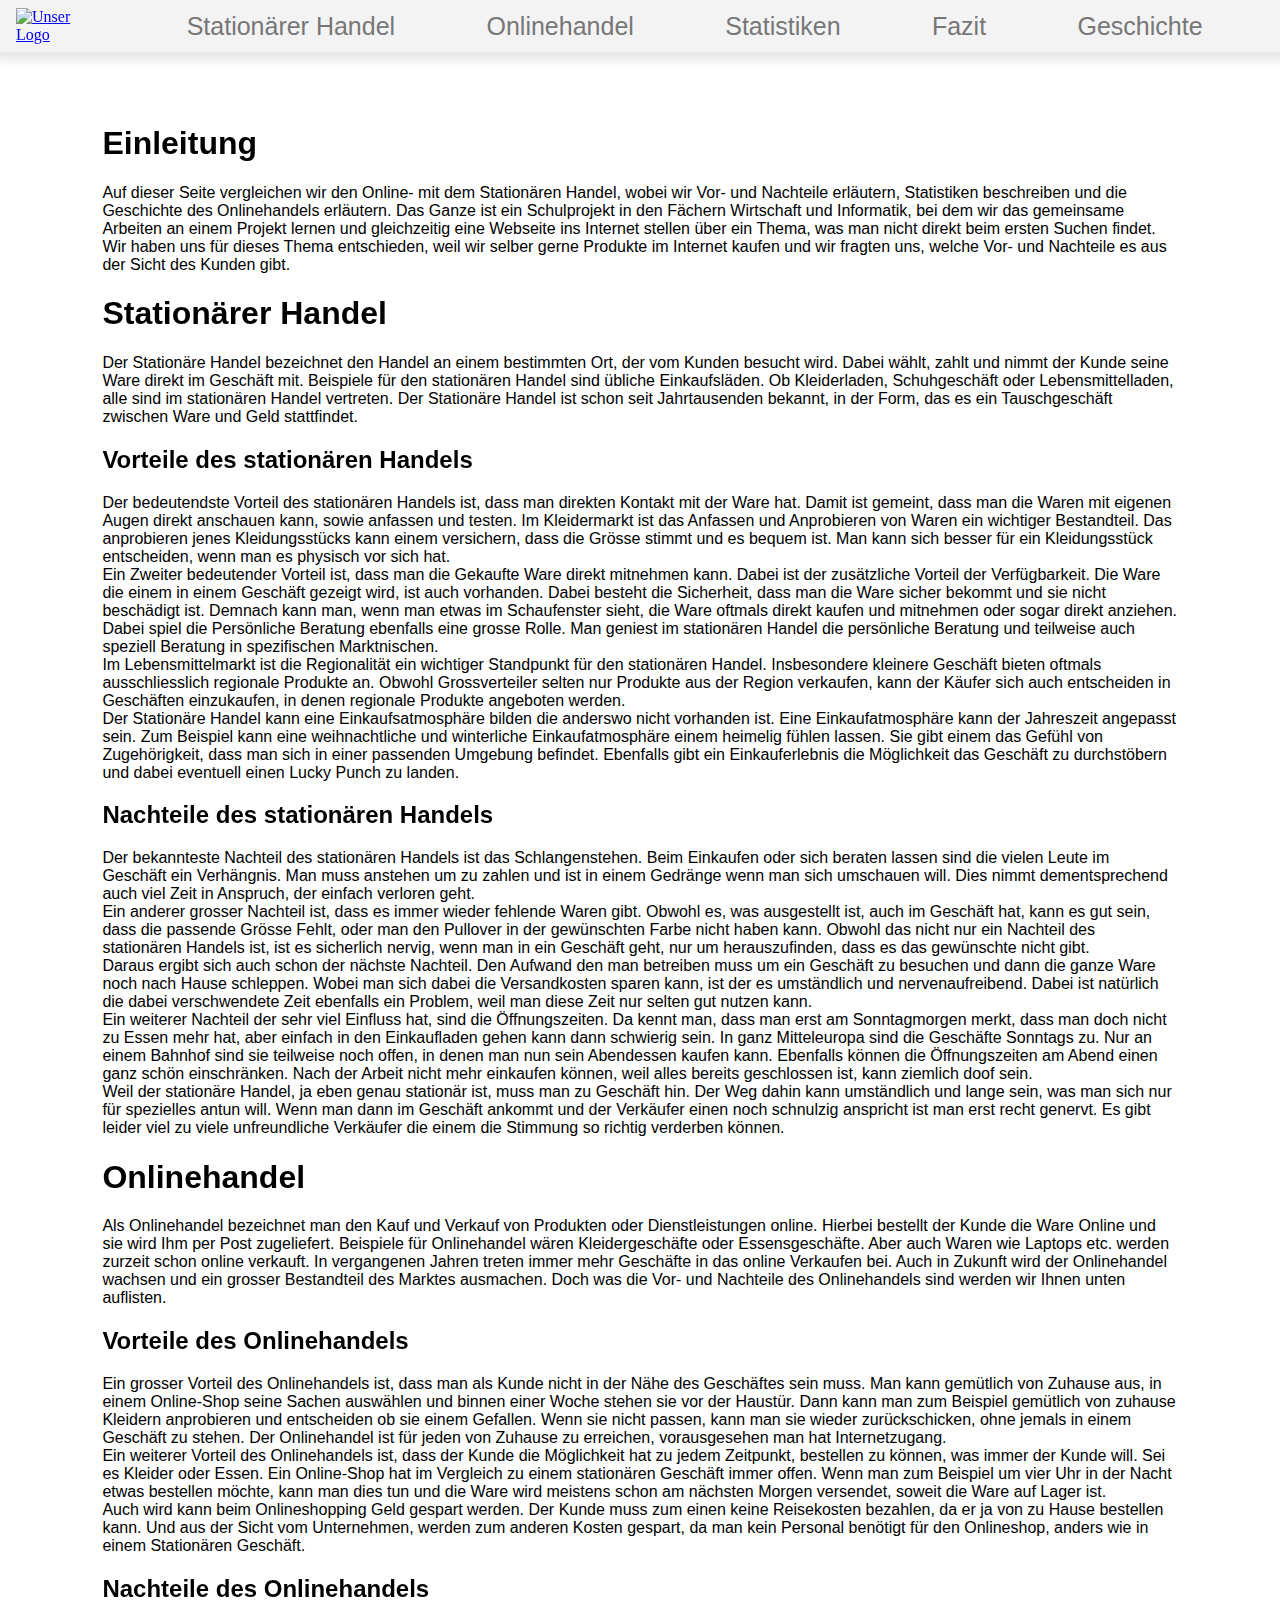
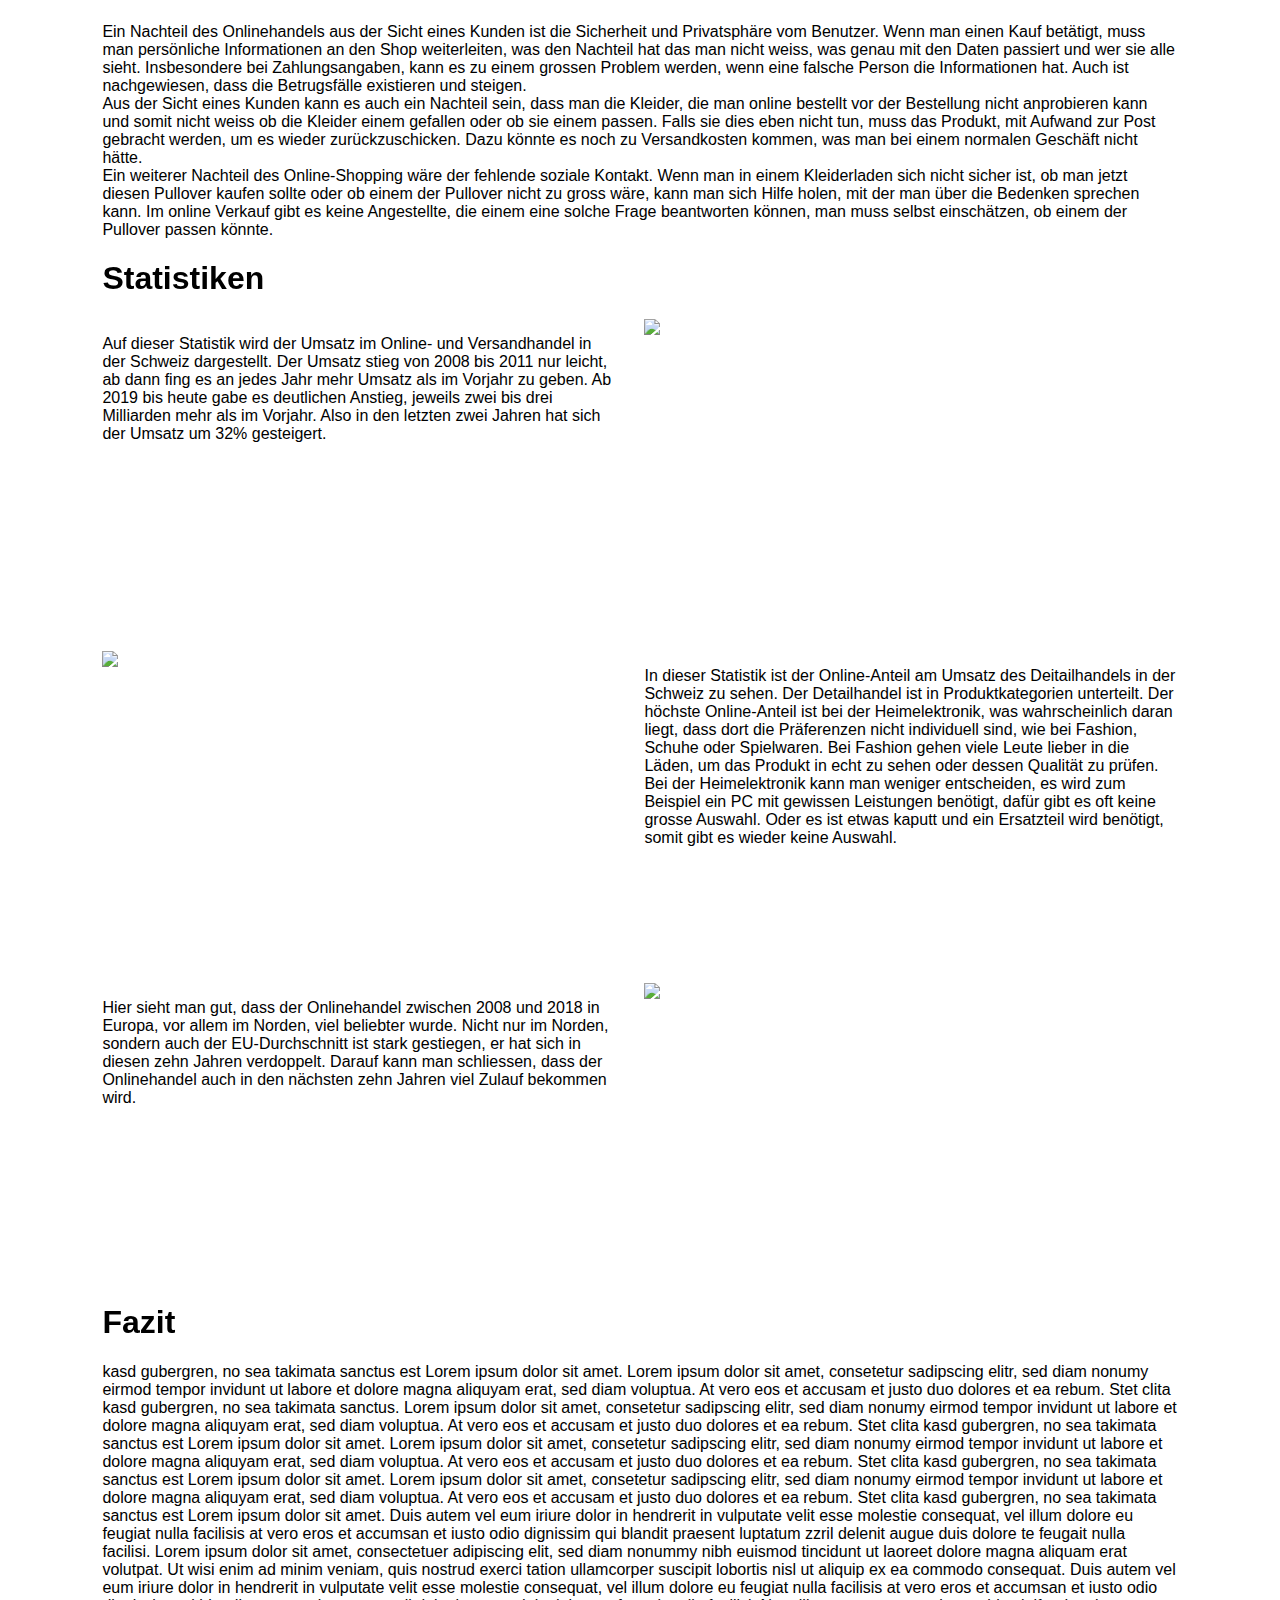
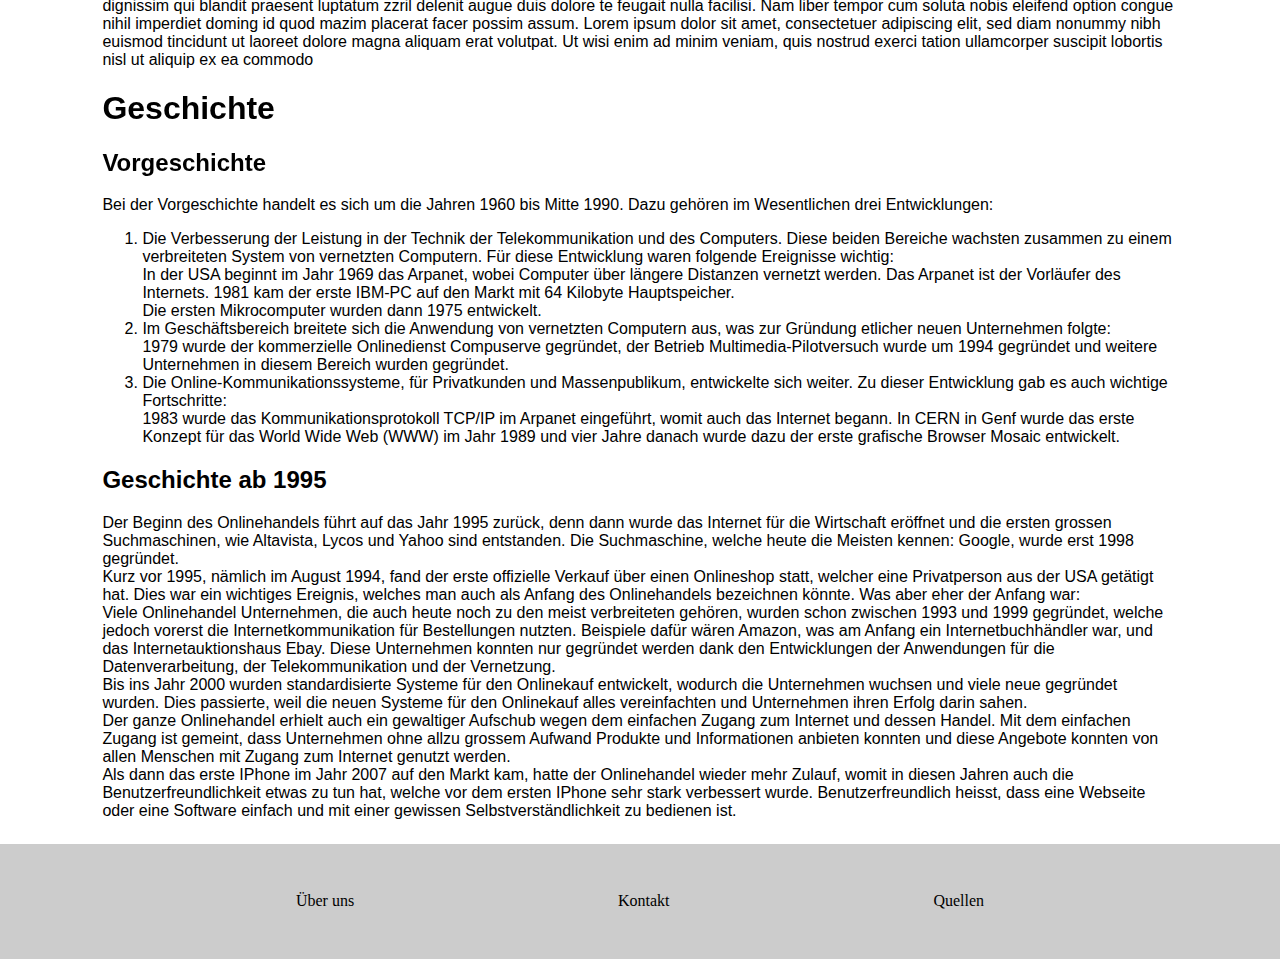
==== commit 647f33d6: "uber uns grid areas gemacht" ====
--- a/web/index.html
+++ b/web/index.html
@@ -25,121 +25,123 @@
     </script>
 </header>
 <main>
-    <div class="button-top"><a href="#top" class="to-top"></a></div>
-    <div>
-        <h1>Einleitung</h1>
-        <p>
-            Auf dieser Seite vergleichen wir den Online- mit dem Stationären Handel, wobei wir Vor- und Nachteile erläutern, Statistiken beschreiben und die Geschichte des Onlinehandels erläutern. Das Ganze ist ein Schulprojekt in den Fächern Wirtschaft und Informatik, bei dem wir das gemeinsame Arbeiten an einem Projekt lernen und gleichzeitig eine Webseite ins Internet stellen über ein Thema, was man nicht direkt beim ersten Suchen findet. Wir haben uns für dieses Thema entschieden, weil wir selber gerne Produkte im Internet kaufen und wir fragten uns, welche Vor- und Nachteile es aus der Sicht des Kunden gibt.
-        </p>
-    </div> <!-- Enileitung -->
-    <div>
-        <h1><span id="stationaer-handel"></span>Stationärer Handel</h1>
-        <p>
-            Der Stationäre Handel bezeichnet den Handel an einem bestimmten Ort, der vom Kunden besucht wird. Dabei wählt, zahlt und nimmt der Kunde seine Ware direkt im Geschäft mit. Beispiele für den stationären Handel sind übliche Einkaufsläden. Ob Kleiderladen, Schuhgeschäft oder Lebensmittelladen, alle sind im stationären Handel vertreten. Der Stationäre Handel ist schon seit Jahrtausenden bekannt, in der Form, das es ein Tauschgeschäft zwischen Ware und Geld stattfindet.
-        </p>
+    <div class="main-cointainer">
+        <div class="button-top"><a href="#top" class="to-top"></a></div>
+        <div>
+            <h1>Einleitung</h1>
+            <p>
+                Auf dieser Seite vergleichen wir den Online- mit dem Stationären Handel, wobei wir Vor- und Nachteile erläutern, Statistiken beschreiben und die Geschichte des Onlinehandels erläutern. Das Ganze ist ein Schulprojekt in den Fächern Wirtschaft und Informatik, bei dem wir das gemeinsame Arbeiten an einem Projekt lernen und gleichzeitig eine Webseite ins Internet stellen über ein Thema, was man nicht direkt beim ersten Suchen findet. Wir haben uns für dieses Thema entschieden, weil wir selber gerne Produkte im Internet kaufen und wir fragten uns, welche Vor- und Nachteile es aus der Sicht des Kunden gibt.
+            </p>
+        </div> <!-- Enileitung -->
+        <div>
+            <h1><span id="stationaer-handel"></span>Stationärer Handel</h1>
+            <p>
+                Der Stationäre Handel bezeichnet den Handel an einem bestimmten Ort, der vom Kunden besucht wird. Dabei wählt, zahlt und nimmt der Kunde seine Ware direkt im Geschäft mit. Beispiele für den stationären Handel sind übliche Einkaufsläden. Ob Kleiderladen, Schuhgeschäft oder Lebensmittelladen, alle sind im stationären Handel vertreten. Der Stationäre Handel ist schon seit Jahrtausenden bekannt, in der Form, das es ein Tauschgeschäft zwischen Ware und Geld stattfindet.
+            </p>
 
+            <div>
+                <h2><span id="stationaer-vorteil"></span>Vorteile des stationären Handels</h2>
+                <p>
+                    Der bedeutendste Vorteil des stationären Handels ist, dass man direkten Kontakt mit der Ware hat. Damit ist gemeint, dass man die Waren mit eigenen Augen direkt anschauen kann, sowie anfassen und testen. Im Kleidermarkt ist das Anfassen und Anprobieren von Waren ein wichtiger Bestandteil. Das anprobieren jenes Kleidungsstücks kann einem versichern, dass die Grösse stimmt und es bequem ist. Man kann sich besser für ein Kleidungsstück entscheiden, wenn man es physisch vor sich hat.
+                    <br>Ein Zweiter bedeutender Vorteil ist, dass man die Gekaufte Ware direkt mitnehmen kann. Dabei ist der zusätzliche Vorteil der Verfügbarkeit. Die Ware die einem in einem Geschäft gezeigt wird, ist auch vorhanden. Dabei besteht die Sicherheit, dass man die Ware sicher bekommt und sie nicht beschädigt ist. Demnach kann man, wenn man etwas im Schaufenster sieht, die Ware oftmals direkt kaufen und mitnehmen oder sogar direkt anziehen. Dabei spiel die Persönliche Beratung ebenfalls eine grosse Rolle. Man geniest im stationären Handel die persönliche Beratung und teilweise auch speziell Beratung in spezifischen Marktnischen.
+                    <br>Im Lebensmittelmarkt ist die Regionalität ein wichtiger Standpunkt für den stationären Handel. Insbesondere kleinere Geschäft bieten oftmals ausschliesslich regionale Produkte an. Obwohl Grossverteiler selten nur Produkte aus der Region verkaufen, kann der Käufer sich auch entscheiden in Geschäften einzukaufen, in denen regionale Produkte angeboten werden.
+                    <br>Der Stationäre Handel kann eine Einkaufsatmosphäre bilden die anderswo nicht vorhanden ist. Eine Einkaufatmosphäre kann der Jahreszeit angepasst sein. Zum Beispiel kann eine weihnachtliche und winterliche Einkaufatmosphäre einem heimelig fühlen lassen. Sie gibt einem das Gefühl von Zugehörigkeit, dass man sich in einer passenden Umgebung befindet. Ebenfalls gibt ein Einkauferlebnis die Möglichkeit das Geschäft zu durchstöbern und dabei eventuell einen Lucky Punch zu landen.
+                </p>
+            </div>
+
+            <div>
+                <h2><span id="stationaer-nachteil"></span>Nachteile des stationären Handels</h2>
+                <p>
+                    Der bekannteste Nachteil des stationären Handels ist das Schlangenstehen. Beim Einkaufen oder sich beraten lassen sind die vielen Leute im Geschäft ein Verhängnis. Man muss anstehen um zu zahlen und ist in einem Gedränge wenn man sich umschauen will. Dies nimmt dementsprechend auch viel Zeit in Anspruch, der einfach verloren geht.
+                    <br>Ein anderer grosser Nachteil ist, dass es immer wieder fehlende Waren gibt. Obwohl es, was ausgestellt ist, auch im Geschäft hat, kann es gut sein, dass die passende Grösse Fehlt, oder man den Pullover in der gewünschten Farbe nicht haben kann. Obwohl das nicht nur ein Nachteil des stationären Handels ist, ist es sicherlich nervig, wenn man in ein Geschäft geht, nur um herauszufinden, dass es das gewünschte nicht gibt.
+                    <br>Daraus ergibt sich auch schon der nächste Nachteil. Den Aufwand den man betreiben muss um ein Geschäft zu besuchen und dann die ganze Ware noch nach Hause schleppen. Wobei man sich dabei die Versandkosten sparen kann, ist der es umständlich und nervenaufreibend. Dabei ist natürlich die dabei verschwendete Zeit ebenfalls ein Problem, weil man diese Zeit nur selten gut nutzen kann.
+                    <br>Ein weiterer Nachteil der sehr viel Einfluss hat, sind die Öffnungszeiten. Da kennt man, dass man erst am Sonntagmorgen merkt, dass man doch nicht zu Essen mehr hat, aber einfach in den Einkaufladen gehen kann dann schwierig sein. In ganz Mitteleuropa sind die Geschäfte Sonntags zu. Nur an einem Bahnhof sind sie teilweise noch offen, in denen man nun sein Abendessen kaufen kann. Ebenfalls können die Öffnungszeiten am Abend einen  ganz schön einschränken. Nach der Arbeit nicht mehr einkaufen können, weil alles bereits geschlossen ist, kann ziemlich doof sein.
+                    <br>Weil der stationäre Handel, ja eben genau stationär ist, muss man zu Geschäft hin. Der Weg dahin kann umständlich und lange sein, was man sich nur für spezielles antun will. Wenn man dann im Geschäft ankommt und der Verkäufer einen noch schnulzig anspricht ist man erst recht genervt. Es gibt leider viel zu viele unfreundliche Verkäufer die einem die Stimmung so richtig verderben können.
+                </p>
+            </div>
+        </div> <!-- Stationaer -->
         <div>
-            <h2><span id="stationaer-vorteil"></span>Vorteile des stationären Handels</h2>
+            <h1><span id="online-handel"></span>Onlinehandel</h1>
             <p>
-                Der bedeutendste Vorteil des stationären Handels ist, dass man direkten Kontakt mit der Ware hat. Damit ist gemeint, dass man die Waren mit eigenen Augen direkt anschauen kann, sowie anfassen und testen. Im Kleidermarkt ist das Anfassen und Anprobieren von Waren ein wichtiger Bestandteil. Das anprobieren jenes Kleidungsstücks kann einem versichern, dass die Grösse stimmt und es bequem ist. Man kann sich besser für ein Kleidungsstück entscheiden, wenn man es physisch vor sich hat.
-                <br>Ein Zweiter bedeutender Vorteil ist, dass man die Gekaufte Ware direkt mitnehmen kann. Dabei ist der zusätzliche Vorteil der Verfügbarkeit. Die Ware die einem in einem Geschäft gezeigt wird, ist auch vorhanden. Dabei besteht die Sicherheit, dass man die Ware sicher bekommt und sie nicht beschädigt ist. Demnach kann man, wenn man etwas im Schaufenster sieht, die Ware oftmals direkt kaufen und mitnehmen oder sogar direkt anziehen. Dabei spiel die Persönliche Beratung ebenfalls eine grosse Rolle. Man geniest im stationären Handel die persönliche Beratung und teilweise auch speziell Beratung in spezifischen Marktnischen.
-                <br>Im Lebensmittelmarkt ist die Regionalität ein wichtiger Standpunkt für den stationären Handel. Insbesondere kleinere Geschäft bieten oftmals ausschliesslich regionale Produkte an. Obwohl Grossverteiler selten nur Produkte aus der Region verkaufen, kann der Käufer sich auch entscheiden in Geschäften einzukaufen, in denen regionale Produkte angeboten werden.
-                <br>Der Stationäre Handel kann eine Einkaufsatmosphäre bilden die anderswo nicht vorhanden ist. Eine Einkaufatmosphäre kann der Jahreszeit angepasst sein. Zum Beispiel kann eine weihnachtliche und winterliche Einkaufatmosphäre einem heimelig fühlen lassen. Sie gibt einem das Gefühl von Zugehörigkeit, dass man sich in einer passenden Umgebung befindet. Ebenfalls gibt ein Einkauferlebnis die Möglichkeit das Geschäft zu durchstöbern und dabei eventuell einen Lucky Punch zu landen.
+                Als Onlinehandel bezeichnet man den Kauf und Verkauf von Produkten oder Dienstleistungen online. Hierbei bestellt der Kunde die Ware Online und sie wird Ihm per Post zugeliefert. Beispiele für Onlinehandel wären Kleidergeschäfte oder Essensgeschäfte. Aber auch Waren wie Laptops etc. werden zurzeit schon online verkauft. In vergangenen Jahren treten immer mehr Geschäfte in das online Verkaufen bei. Auch in Zukunft wird der Onlinehandel wachsen und ein grosser Bestandteil des Marktes ausmachen. Doch was die Vor- und Nachteile des Onlinehandels sind werden wir Ihnen unten auflisten.
             </p>
-        </div>
+            <div>
+                <h2><span id="online-vorteil"></span>Vorteile des Onlinehandels</h2>
+                <p>
+                    Ein grosser Vorteil des Onlinehandels ist, dass man als Kunde nicht in der Nähe des Geschäftes sein muss. Man kann gemütlich von Zuhause aus, in einem Online-Shop seine Sachen auswählen und binnen einer Woche stehen sie vor der Haustür. Dann kann man zum Beispiel gemütlich von zuhause Kleidern anprobieren und entscheiden ob sie einem Gefallen. Wenn sie nicht passen, kann man sie wieder zurückschicken, ohne jemals in einem Geschäft zu stehen. Der Onlinehandel ist für jeden von Zuhause zu erreichen, vorausgesehen man hat Internetzugang.
+                    <br>Ein weiterer Vorteil des Onlinehandels ist, dass der Kunde die Möglichkeit hat zu jedem Zeitpunkt, bestellen zu können, was immer der Kunde will. Sei es Kleider oder Essen. Ein Online-Shop hat im Vergleich zu einem stationären Geschäft immer offen. Wenn man zum Beispiel um vier Uhr in der Nacht etwas bestellen möchte, kann man dies tun und die Ware wird meistens schon am nächsten Morgen versendet, soweit die Ware auf Lager ist.
+                    <br>Auch wird kann beim Onlineshopping Geld gespart werden. Der Kunde muss zum einen keine Reisekosten bezahlen, da er ja von zu Hause bestellen kann. Und aus der Sicht vom Unternehmen, werden zum anderen Kosten gespart, da man kein Personal benötigt für den Onlineshop, anders wie in einem Stationären Geschäft.
+                </p>
+            </div>
 
+            <div>
+                <h2><span id="online-nachteil"></span>Nachteile des Onlinehandels</h2>
+                <p>
+                    Ein Nachteil des Onlinehandels aus der Sicht eines Kunden ist die Sicherheit und Privatsphäre vom Benutzer. Wenn man einen Kauf betätigt, muss man persönliche Informationen an den Shop weiterleiten, was den Nachteil hat das man nicht weiss, was genau mit den Daten passiert und wer sie alle sieht. Insbesondere bei Zahlungsangaben, kann es zu einem grossen Problem werden, wenn eine falsche Person die Informationen hat. Auch ist nachgewiesen, dass die Betrugsfälle existieren und steigen.
+                    <br>Aus der Sicht eines Kunden kann es auch ein Nachteil sein, dass man die Kleider, die man online bestellt vor der Bestellung nicht anprobieren kann und somit nicht weiss ob die Kleider einem gefallen oder ob sie einem passen. Falls sie dies eben nicht tun, muss das Produkt, mit Aufwand zur Post gebracht werden, um es wieder zurückzuschicken. Dazu könnte es noch zu Versandkosten kommen, was man bei einem normalen Geschäft nicht hätte.
+                    <br>Ein weiterer Nachteil des Online-Shopping wäre der fehlende soziale Kontakt. Wenn man in einem Kleiderladen sich nicht sicher ist, ob man jetzt diesen Pullover kaufen sollte oder ob einem der Pullover nicht zu gross wäre, kann man sich Hilfe holen, mit der man über die Bedenken sprechen kann. Im online Verkauf gibt es keine Angestellte, die einem eine solche Frage beantworten können, man muss selbst einschätzen, ob einem der Pullover passen könnte.
+
+                </p>
+            </div>
+        </div> <!-- Online -->
         <div>
-            <h2><span id="stationaer-nachteil"></span>Nachteile des stationären Handels</h2>
-            <p>
-                Der bekannteste Nachteil des stationären Handels ist das Schlangenstehen. Beim Einkaufen oder sich beraten lassen sind die vielen Leute im Geschäft ein Verhängnis. Man muss anstehen um zu zahlen und ist in einem Gedränge wenn man sich umschauen will. Dies nimmt dementsprechend auch viel Zeit in Anspruch, der einfach verloren geht.
-                <br>Ein anderer grosser Nachteil ist, dass es immer wieder fehlende Waren gibt. Obwohl es, was ausgestellt ist, auch im Geschäft hat, kann es gut sein, dass die passende Grösse Fehlt, oder man den Pullover in der gewünschten Farbe nicht haben kann. Obwohl das nicht nur ein Nachteil des stationären Handels ist, ist es sicherlich nervig, wenn man in ein Geschäft geht, nur um herauszufinden, dass es das gewünschte nicht gibt.
-                <br>Daraus ergibt sich auch schon der nächste Nachteil. Den Aufwand den man betreiben muss um ein Geschäft zu besuchen und dann die ganze Ware noch nach Hause schleppen. Wobei man sich dabei die Versandkosten sparen kann, ist der es umständlich und nervenaufreibend. Dabei ist natürlich die dabei verschwendete Zeit ebenfalls ein Problem, weil man diese Zeit nur selten gut nutzen kann.
-                <br>Ein weiterer Nachteil der sehr viel Einfluss hat, sind die Öffnungszeiten. Da kennt man, dass man erst am Sonntagmorgen merkt, dass man doch nicht zu Essen mehr hat, aber einfach in den Einkaufladen gehen kann dann schwierig sein. In ganz Mitteleuropa sind die Geschäfte Sonntags zu. Nur an einem Bahnhof sind sie teilweise noch offen, in denen man nun sein Abendessen kaufen kann. Ebenfalls können die Öffnungszeiten am Abend einen  ganz schön einschränken. Nach der Arbeit nicht mehr einkaufen können, weil alles bereits geschlossen ist, kann ziemlich doof sein.
-                <br>Weil der stationäre Handel, ja eben genau stationär ist, muss man zu Geschäft hin. Der Weg dahin kann umständlich und lange sein, was man sich nur für spezielles antun will. Wenn man dann im Geschäft ankommt und der Verkäufer einen noch schnulzig anspricht ist man erst recht genervt. Es gibt leider viel zu viele unfreundliche Verkäufer die einem die Stimmung so richtig verderben können.
-            </p>
-        </div>
-    </div> <!-- Stationaer -->
-    <div>
-        <h1><span id="online-handel"></span>Onlinehandel</h1>
-        <p>
-            Als Onlinehandel bezeichnet man den Kauf und Verkauf von Produkten oder Dienstleistungen online. Hierbei bestellt der Kunde die Ware Online und sie wird Ihm per Post zugeliefert. Beispiele für Onlinehandel wären Kleidergeschäfte oder Essensgeschäfte. Aber auch Waren wie Laptops etc. werden zurzeit schon online verkauft. In vergangenen Jahren treten immer mehr Geschäfte in das online Verkaufen bei. Auch in Zukunft wird der Onlinehandel wachsen und ein grosser Bestandteil des Marktes ausmachen. Doch was die Vor- und Nachteile des Onlinehandels sind werden wir Ihnen unten auflisten.
-        </p>
+            <h1><span id="statistik"></span>Statistiken</h1>
+            <div class="statistiken">
+                <p class="statistik-text1">
+                    Auf dieser Statistik wird der Umsatz im Online- und Versandhandel in der Schweiz dargestellt. Der Umsatz stieg von 2008 bis 2011 nur leicht, ab dann fing es an jedes Jahr mehr Umsatz als im Vorjahr zu geben. Ab 2019 bis heute gabe es deutlichen Anstieg, jeweils zwei bis drei Milliarden mehr als im Vorjahr. Also in den letzten zwei Jahren hat sich der Umsatz um 32% gesteigert.
+                </p>
+                <img src="images/schweiz-umsatz-geld.png" class="statistik1" height="300px" width="auto">
+                <p class="statistik-text2">
+                    In dieser Statistik ist der Online-Anteil am Umsatz des Deitailhandels in der Schweiz zu sehen. Der Detailhandel ist in Produktkategorien unterteilt. Der höchste Online-Anteil ist bei der Heimelektronik, was wahrscheinlich daran liegt, dass dort die Präferenzen nicht individuell sind, wie bei Fashion, Schuhe oder Spielwaren. Bei Fashion gehen viele Leute lieber in die Läden, um das Produkt in echt zu sehen oder dessen Qualität zu prüfen. Bei der Heimelektronik kann man weniger entscheiden, es wird zum Beispiel ein PC mit gewissen Leistungen benötigt, dafür gibt es oft keine grosse Auswahl. Oder es ist etwas kaputt und ein Ersatzteil wird benötigt, somit gibt es wieder keine Auswahl.
+                </p>
+                <img src="images/schweiz-umsatz-produkte.png" class="statistik2" height="300px" width="auto">
+                <p class="statistik-text3">
+                    Hier sieht man gut, dass der Onlinehandel zwischen 2008 und 2018 in Europa, vor allem im Norden, viel beliebter wurde. Nicht nur im Norden, sondern auch der EU-Durchschnitt ist stark gestiegen, er hat sich in diesen zehn Jahren verdoppelt. Darauf kann man schliessen, dass der Onlinehandel auch in den nächsten zehn Jahren viel Zulauf bekommen wird.
+                </p>
+                <img src="images/eu-umsatz.png" class="statistik3" height="300px" width="auto">
+            </div>
+        </div> <!-- Statistiken -->
         <div>
-            <h2><span id="online-vorteil"></span>Vorteile des Onlinehandels</h2>
-            <p>
-                Ein grosser Vorteil des Onlinehandels ist, dass man als Kunde nicht in der Nähe des Geschäftes sein muss. Man kann gemütlich von Zuhause aus, in einem Online-Shop seine Sachen auswählen und binnen einer Woche stehen sie vor der Haustür. Dann kann man zum Beispiel gemütlich von zuhause Kleidern anprobieren und entscheiden ob sie einem Gefallen. Wenn sie nicht passen, kann man sie wieder zurückschicken, ohne jemals in einem Geschäft zu stehen. Der Onlinehandel ist für jeden von Zuhause zu erreichen, vorausgesehen man hat Internetzugang.
-                <br>Ein weiterer Vorteil des Onlinehandels ist, dass der Kunde die Möglichkeit hat zu jedem Zeitpunkt, bestellen zu können, was immer der Kunde will. Sei es Kleider oder Essen. Ein Online-Shop hat im Vergleich zu einem stationären Geschäft immer offen. Wenn man zum Beispiel um vier Uhr in der Nacht etwas bestellen möchte, kann man dies tun und die Ware wird meistens schon am nächsten Morgen versendet, soweit die Ware auf Lager ist.
-                <br>Auch wird kann beim Onlineshopping Geld gespart werden. Der Kunde muss zum einen keine Reisekosten bezahlen, da er ja von zu Hause bestellen kann. Und aus der Sicht vom Unternehmen, werden zum anderen Kosten gespart, da man kein Personal benötigt für den Onlineshop, anders wie in einem Stationären Geschäft.
-            </p>
-        </div>
+            <h1><span id="fazit"></span>Fazit</h1>
+            <p>kasd gubergren, no sea takimata sanctus est Lorem ipsum dolor sit amet. Lorem ipsum dolor sit amet, consetetur sadipscing elitr, sed diam nonumy eirmod tempor invidunt ut labore et dolore magna aliquyam erat, sed diam voluptua. At vero eos et accusam et justo duo dolores et ea rebum. Stet clita kasd gubergren, no sea takimata sanctus. Lorem ipsum dolor sit amet, consetetur sadipscing elitr, sed diam nonumy eirmod tempor invidunt ut labore et dolore magna aliquyam erat, sed diam voluptua. At vero eos et accusam et justo duo dolores et ea rebum. Stet clita kasd gubergren, no sea takimata sanctus est Lorem ipsum dolor sit amet. Lorem ipsum dolor sit amet, consetetur sadipscing elitr, sed diam nonumy eirmod tempor invidunt ut labore et dolore magna aliquyam erat, sed diam voluptua. At vero eos et accusam et justo duo dolores et ea rebum. Stet clita kasd gubergren, no sea takimata sanctus est Lorem ipsum dolor sit amet. Lorem ipsum dolor sit amet, consetetur sadipscing elitr, sed diam nonumy eirmod tempor invidunt ut labore et dolore magna aliquyam erat, sed diam voluptua. At vero eos et accusam et justo duo dolores et ea rebum. Stet clita kasd gubergren, no sea takimata sanctus est Lorem ipsum dolor sit amet. Duis autem vel eum iriure dolor in hendrerit in vulputate velit esse molestie consequat, vel illum dolore eu feugiat nulla facilisis at vero eros et accumsan et iusto odio dignissim qui blandit praesent luptatum zzril delenit augue duis dolore te feugait nulla facilisi. Lorem ipsum dolor sit amet, consectetuer adipiscing elit, sed diam nonummy nibh euismod tincidunt ut laoreet dolore magna aliquam erat volutpat. Ut wisi enim ad minim veniam, quis nostrud exerci tation ullamcorper suscipit lobortis nisl ut aliquip ex ea commodo consequat. Duis autem vel eum iriure dolor in hendrerit in vulputate velit esse molestie consequat, vel illum dolore eu feugiat nulla facilisis at vero eros et accumsan et iusto odio dignissim qui blandit praesent luptatum zzril delenit augue duis dolore te feugait nulla facilisi. Nam liber tempor cum soluta nobis eleifend option congue nihil imperdiet doming id quod mazim placerat facer possim assum. Lorem ipsum dolor sit amet, consectetuer adipiscing elit, sed diam nonummy nibh euismod tincidunt ut laoreet dolore magna aliquam erat volutpat. Ut wisi enim ad minim veniam, quis nostrud exerci tation ullamcorper suscipit lobortis nisl ut aliquip ex ea commodo</p>
+        </div> <!-- Fazit -->
+        <div>
+            <h1><span id="geschichte"></span>Geschichte</h1>
+            <div>
+                <h2><span id="vorgeschichte"></span>Vorgeschichte</h2>
+                <p>
+                    Bei der Vorgeschichte handelt es sich um die Jahren 1960 bis Mitte 1990. Dazu gehören im Wesentlichen drei Entwicklungen:<br>
+                    <ol>
+                        <li>
+                            Die Verbesserung der Leistung in der Technik der Telekommunikation und des Computers. Diese beiden Bereiche wachsten zusammen zu einem verbreiteten System von vernetzten Computern. Für diese Entwicklung waren folgende Ereignisse wichtig:
+                            <br>In der USA beginnt im Jahr 1969 das Arpanet, wobei Computer über längere Distanzen vernetzt werden. Das Arpanet ist der Vorläufer des Internets. 1981 kam der erste IBM-PC auf den Markt mit 64 Kilobyte Hauptspeicher.
+                            <br>Die ersten Mikrocomputer wurden dann 1975 entwickelt.
+                        </li>
+                        <li>
+                            Im Geschäftsbereich breitete sich die Anwendung von vernetzten Computern aus, was zur Gründung etlicher neuen Unternehmen folgte:
+                            <br>1979 wurde der kommerzielle Onlinedienst Compuserve gegründet, der Betrieb Multimedia-Pilotversuch wurde um 1994 gegründet und weitere Unternehmen in diesem Bereich wurden gegründet.
+                        </li>
+                        <li>
+                            Die Online-Kommunikationssysteme, für Privatkunden und Massenpublikum, entwickelte sich weiter. Zu dieser Entwicklung gab es auch wichtige Fortschritte:
+                            <br>1983 wurde das Kommunikationsprotokoll TCP/IP im Arpanet eingeführt, womit auch das Internet begann. In CERN in Genf wurde das erste Konzept für das World Wide Web (WWW) im Jahr 1989 und vier Jahre danach wurde dazu der erste grafische Browser Mosaic entwickelt.
+                        </li>
+                    </ol>
+                </p>
+            </div>
 
-        <div>
-            <h2><span id="online-nachteil"></span>Nachteile des Onlinehandels</h2>
-            <p>
-                Ein Nachteil des Onlinehandels aus der Sicht eines Kunden ist die Sicherheit und Privatsphäre vom Benutzer. Wenn man einen Kauf betätigt, muss man persönliche Informationen an den Shop weiterleiten, was den Nachteil hat das man nicht weiss, was genau mit den Daten passiert und wer sie alle sieht. Insbesondere bei Zahlungsangaben, kann es zu einem grossen Problem werden, wenn eine falsche Person die Informationen hat. Auch ist nachgewiesen, dass die Betrugsfälle existieren und steigen.
-                <br>Aus der Sicht eines Kunden kann es auch ein Nachteil sein, dass man die Kleider, die man online bestellt vor der Bestellung nicht anprobieren kann und somit nicht weiss ob die Kleider einem gefallen oder ob sie einem passen. Falls sie dies eben nicht tun, muss das Produkt, mit Aufwand zur Post gebracht werden, um es wieder zurückzuschicken. Dazu könnte es noch zu Versandkosten kommen, was man bei einem normalen Geschäft nicht hätte.
-                <br>Ein weiterer Nachteil des Online-Shopping wäre der fehlende soziale Kontakt. Wenn man in einem Kleiderladen sich nicht sicher ist, ob man jetzt diesen Pullover kaufen sollte oder ob einem der Pullover nicht zu gross wäre, kann man sich Hilfe holen, mit der man über die Bedenken sprechen kann. Im online Verkauf gibt es keine Angestellte, die einem eine solche Frage beantworten können, man muss selbst einschätzen, ob einem der Pullover passen könnte.
-
-            </p>
-        </div>
-    </div> <!-- Online -->
-    <div>
-        <h1><span id="statistik"></span>Statistiken</h1>
-        <div class="statistiken">
-            <p class="statistik-text1">
-                Auf dieser Statistik wird der Umsatz im Online- und Versandhandel in der Schweiz dargestellt. Der Umsatz stieg von 2008 bis 2011 nur leicht, ab dann fing es an jedes Jahr mehr Umsatz als im Vorjahr zu geben. Ab 2019 bis heute gabe es deutlichen Anstieg, jeweils zwei bis drei Milliarden mehr als im Vorjahr. Also in den letzten zwei Jahren hat sich der Umsatz um 32% gesteigert.
-            </p>
-            <img src="images/schweiz-umsatz-geld.png" class="statistik1" height="300px" width="auto">
-            <p class="statistik-text2">
-                In dieser Statistik ist der Online-Anteil am Umsatz des Deitailhandels in der Schweiz zu sehen. Der Detailhandel ist in Produktkategorien unterteilt. Der höchste Online-Anteil ist bei der Heimelektronik, was wahrscheinlich daran liegt, dass dort die Präferenzen nicht individuell sind, wie bei Fashion, Schuhe oder Spielwaren. Bei Fashion gehen viele Leute lieber in die Läden, um das Produkt in echt zu sehen oder dessen Qualität zu prüfen. Bei der Heimelektronik kann man weniger entscheiden, es wird zum Beispiel ein PC mit gewissen Leistungen benötigt, dafür gibt es oft keine grosse Auswahl. Oder es ist etwas kaputt und ein Ersatzteil wird benötigt, somit gibt es wieder keine Auswahl.
-            </p>
-            <img src="images/schweiz-umsatz-produkte.png" class="statistik2" height="300px" width="auto">
-            <p class="statistik-text3">
-                Hier sieht man gut, dass der Onlinehandel zwischen 2008 und 2018 in Europa, vor allem im Norden, viel beliebter wurde. Nicht nur im Norden, sondern auch der EU-Durchschnitt ist stark gestiegen, er hat sich in diesen zehn Jahren verdoppelt. Darauf kann man schliessen, dass der Onlinehandel auch in den nächsten zehn Jahren viel Zulauf bekommen wird.
-            </p>
-            <img src="images/eu-umsatz.png" class="statistik3" height="300px" width="auto">
-        </div>
-    </div> <!-- Statistiken -->
-    <div>
-        <h1><span id="fazit"></span>Fazit</h1>
-        <p>kasd gubergren, no sea takimata sanctus est Lorem ipsum dolor sit amet. Lorem ipsum dolor sit amet, consetetur sadipscing elitr, sed diam nonumy eirmod tempor invidunt ut labore et dolore magna aliquyam erat, sed diam voluptua. At vero eos et accusam et justo duo dolores et ea rebum. Stet clita kasd gubergren, no sea takimata sanctus. Lorem ipsum dolor sit amet, consetetur sadipscing elitr, sed diam nonumy eirmod tempor invidunt ut labore et dolore magna aliquyam erat, sed diam voluptua. At vero eos et accusam et justo duo dolores et ea rebum. Stet clita kasd gubergren, no sea takimata sanctus est Lorem ipsum dolor sit amet. Lorem ipsum dolor sit amet, consetetur sadipscing elitr, sed diam nonumy eirmod tempor invidunt ut labore et dolore magna aliquyam erat, sed diam voluptua. At vero eos et accusam et justo duo dolores et ea rebum. Stet clita kasd gubergren, no sea takimata sanctus est Lorem ipsum dolor sit amet. Lorem ipsum dolor sit amet, consetetur sadipscing elitr, sed diam nonumy eirmod tempor invidunt ut labore et dolore magna aliquyam erat, sed diam voluptua. At vero eos et accusam et justo duo dolores et ea rebum. Stet clita kasd gubergren, no sea takimata sanctus est Lorem ipsum dolor sit amet. Duis autem vel eum iriure dolor in hendrerit in vulputate velit esse molestie consequat, vel illum dolore eu feugiat nulla facilisis at vero eros et accumsan et iusto odio dignissim qui blandit praesent luptatum zzril delenit augue duis dolore te feugait nulla facilisi. Lorem ipsum dolor sit amet, consectetuer adipiscing elit, sed diam nonummy nibh euismod tincidunt ut laoreet dolore magna aliquam erat volutpat. Ut wisi enim ad minim veniam, quis nostrud exerci tation ullamcorper suscipit lobortis nisl ut aliquip ex ea commodo consequat. Duis autem vel eum iriure dolor in hendrerit in vulputate velit esse molestie consequat, vel illum dolore eu feugiat nulla facilisis at vero eros et accumsan et iusto odio dignissim qui blandit praesent luptatum zzril delenit augue duis dolore te feugait nulla facilisi. Nam liber tempor cum soluta nobis eleifend option congue nihil imperdiet doming id quod mazim placerat facer possim assum. Lorem ipsum dolor sit amet, consectetuer adipiscing elit, sed diam nonummy nibh euismod tincidunt ut laoreet dolore magna aliquam erat volutpat. Ut wisi enim ad minim veniam, quis nostrud exerci tation ullamcorper suscipit lobortis nisl ut aliquip ex ea commodo</p>
-    </div> <!-- Fazit -->
-    <div>
-        <h1><span id="geschichte"></span>Geschichte</h1>
-        <div>
-            <h2><span id="vorgeschichte"></span>Vorgeschichte</h2>
-            <p>
-                Bei der Vorgeschichte handelt es sich um die Jahren 1960 bis Mitte 1990. Dazu gehören im Wesentlichen drei Entwicklungen:<br>
-                <ol>
-                    <li>
-                        Die Verbesserung der Leistung in der Technik der Telekommunikation und des Computers. Diese beiden Bereiche wachsten zusammen zu einem verbreiteten System von vernetzten Computern. Für diese Entwicklung waren folgende Ereignisse wichtig:
-                        <br>In der USA beginnt im Jahr 1969 das Arpanet, wobei Computer über längere Distanzen vernetzt werden. Das Arpanet ist der Vorläufer des Internets. 1981 kam der erste IBM-PC auf den Markt mit 64 Kilobyte Hauptspeicher.
-                        <br>Die ersten Mikrocomputer wurden dann 1975 entwickelt.
-                    </li>
-                    <li>
-                        Im Geschäftsbereich breitete sich die Anwendung von vernetzten Computern aus, was zur Gründung etlicher neuen Unternehmen folgte:
-                        <br>1979 wurde der kommerzielle Onlinedienst Compuserve gegründet, der Betrieb Multimedia-Pilotversuch wurde um 1994 gegründet und weitere Unternehmen in diesem Bereich wurden gegründet.
-                    </li>
-                    <li>
-                        Die Online-Kommunikationssysteme, für Privatkunden und Massenpublikum, entwickelte sich weiter. Zu dieser Entwicklung gab es auch wichtige Fortschritte:
-                        <br>1983 wurde das Kommunikationsprotokoll TCP/IP im Arpanet eingeführt, womit auch das Internet begann. In CERN in Genf wurde das erste Konzept für das World Wide Web (WWW) im Jahr 1989 und vier Jahre danach wurde dazu der erste grafische Browser Mosaic entwickelt.
-                    </li>
-                </ol>
-            </p>
-        </div>
-
-        <div>
-            <h2><span id="nachgeschichte"></span>Geschichte ab 1995</h2>
-            <p>
-                Der Beginn des Onlinehandels führt auf das Jahr 1995 zurück, denn dann wurde das Internet für die Wirtschaft eröffnet und die ersten grossen Suchmaschinen, wie Altavista, Lycos und Yahoo sind entstanden. Die Suchmaschine, welche heute die Meisten kennen: Google, wurde erst 1998 gegründet.
-                <br>Kurz vor 1995, nämlich im August 1994, fand der erste offizielle Verkauf über einen Onlineshop statt, welcher eine Privatperson aus der USA getätigt hat. Dies war ein wichtiges Ereignis, welches man auch als Anfang des Onlinehandels bezeichnen könnte. Was aber eher der Anfang war:
-                <br>Viele Onlinehandel Unternehmen, die auch heute noch zu den meist verbreiteten gehören, wurden schon zwischen 1993 und 1999 gegründet, welche jedoch vorerst die Internetkommunikation für Bestellungen nutzten. Beispiele dafür wären Amazon, was am Anfang ein Internetbuchhändler war, und das Internetauktionshaus Ebay. Diese Unternehmen konnten nur gegründet werden dank den Entwicklungen der Anwendungen für die Datenverarbeitung, der Telekommunikation und der Vernetzung.
-                <br>Bis ins Jahr 2000 wurden standardisierte Systeme für den Onlinekauf entwickelt, wodurch die Unternehmen wuchsen und viele neue gegründet wurden. Dies passierte, weil die neuen Systeme für den Onlinekauf alles vereinfachten und Unternehmen ihren Erfolg darin sahen.
-                <br>Der ganze Onlinehandel erhielt auch ein gewaltiger Aufschub wegen dem einfachen Zugang zum Internet und dessen Handel. Mit dem einfachen Zugang ist gemeint, dass Unternehmen ohne allzu grossem Aufwand Produkte und Informationen anbieten konnten und diese Angebote konnten von allen Menschen mit Zugang zum Internet genutzt werden.
-                <br>Als dann das erste IPhone im Jahr 2007 auf den Markt kam, hatte der Onlinehandel wieder mehr Zulauf, womit in diesen Jahren auch die Benutzerfreundlichkeit etwas zu tun hat, welche vor dem ersten IPhone sehr stark verbessert wurde. Benutzerfreundlich heisst, dass eine Webseite oder eine Software einfach und mit einer gewissen Selbstverständlichkeit zu bedienen ist.
-            </p>
-        </div>
-    </div> <!-- Geschichte -->
+            <div>
+                <h2><span id="nachgeschichte"></span>Geschichte ab 1995</h2>
+                <p>
+                    Der Beginn des Onlinehandels führt auf das Jahr 1995 zurück, denn dann wurde das Internet für die Wirtschaft eröffnet und die ersten grossen Suchmaschinen, wie Altavista, Lycos und Yahoo sind entstanden. Die Suchmaschine, welche heute die Meisten kennen: Google, wurde erst 1998 gegründet.
+                    <br>Kurz vor 1995, nämlich im August 1994, fand der erste offizielle Verkauf über einen Onlineshop statt, welcher eine Privatperson aus der USA getätigt hat. Dies war ein wichtiges Ereignis, welches man auch als Anfang des Onlinehandels bezeichnen könnte. Was aber eher der Anfang war:
+                    <br>Viele Onlinehandel Unternehmen, die auch heute noch zu den meist verbreiteten gehören, wurden schon zwischen 1993 und 1999 gegründet, welche jedoch vorerst die Internetkommunikation für Bestellungen nutzten. Beispiele dafür wären Amazon, was am Anfang ein Internetbuchhändler war, und das Internetauktionshaus Ebay. Diese Unternehmen konnten nur gegründet werden dank den Entwicklungen der Anwendungen für die Datenverarbeitung, der Telekommunikation und der Vernetzung.
+                    <br>Bis ins Jahr 2000 wurden standardisierte Systeme für den Onlinekauf entwickelt, wodurch die Unternehmen wuchsen und viele neue gegründet wurden. Dies passierte, weil die neuen Systeme für den Onlinekauf alles vereinfachten und Unternehmen ihren Erfolg darin sahen.
+                    <br>Der ganze Onlinehandel erhielt auch ein gewaltiger Aufschub wegen dem einfachen Zugang zum Internet und dessen Handel. Mit dem einfachen Zugang ist gemeint, dass Unternehmen ohne allzu grossem Aufwand Produkte und Informationen anbieten konnten und diese Angebote konnten von allen Menschen mit Zugang zum Internet genutzt werden.
+                    <br>Als dann das erste IPhone im Jahr 2007 auf den Markt kam, hatte der Onlinehandel wieder mehr Zulauf, womit in diesen Jahren auch die Benutzerfreundlichkeit etwas zu tun hat, welche vor dem ersten IPhone sehr stark verbessert wurde. Benutzerfreundlich heisst, dass eine Webseite oder eine Software einfach und mit einer gewissen Selbstverständlichkeit zu bedienen ist.
+                </p>
+            </div>
+        </div> <!-- Geschichte -->
+    </div>
 </main>
 <footer>
     <div id="footer-placeholder"></div>
--- a/web/styles/main.css
+++ b/web/styles/main.css
@@ -1,92 +1,144 @@
-main{
+main {
     position: relative;
     top: 6rem;
     bottom: 20rem;
-    padding: 0.5rem;
-}
+    padding: 0.5rem 8%;
+    font-family: Noto Sans, sans-serif;
+}
+
 
 
 /* CSS code für index Seite */
-html{
+html {
     scroll-behavior: smooth;
 }
-h1{ 
-    position:relative;
-}
-h1 span{ 
+
+h1 {
+    position: relative;
+}
+
+h1 span {
     /* position:absolute; top:-6.8rem; */
-    position:absolute; top: calc(0.18 * 100vh * -1);
-}
-h2{ 
-    position:relative;
-}
-h2 span{ 
+    position: absolute;
+    top: calc(0.18 * 100vh * -1);
+}
+
+h2 {
+    position: relative;
+}
+
+h2 span {
     /* position:absolute; top:-6.8rem; */
-    position:absolute; top: calc(0.18 * 100vh * -1);
-}
-@media (max-width: 750px){
-    h1 span{ 
-        position:absolute; top: calc(0.16 * 100vh * -1);
-    }
-    h2 span{ 
-        position:absolute; top: calc(0.16 * 100vh * -1);
-    }
-}
-
-
-
-.button-top{
+    position: absolute;
+    top: calc(0.18 * 100vh * -1);
+}
+
+@media (max-width: 750px) {
+    h1 span {
+        position: absolute;
+        top: calc(0.16 * 100vh * -1);
+    }
+
+    h2 span {
+        position: absolute;
+        top: calc(0.16 * 100vh * -1);
+    }
+}
+
+
+.button-top {
+    left: 0;
     width: 100%;
+    display: inline-block;
     text-align: center;
     padding-top: 1rem;
     position: fixed;
 }
-.to-top{
+
+.to-top {
     background-color: white;
     text-align: center;
     font-family: Calibri, arial, sans-serif;
-	color:black;
-	padding-top:1.8em;
+    color: black;
+    padding-top: 1.8em;
     display: none;
-	position:relative;
-	border-color:black;
-	text-decoration:none;
-	transition:all .3s ease-out;
-}
-.to-top.active{
+    position: relative;
+    border-color: black;
+    text-decoration: none;
+    transition: all .3s ease-out;
+}
+
+@media (max-width: 750px) {
+    .button-top{
+        display: none;
+    }
+    
+}
+
+.to-top.active {
     display: inline-block;
 }
 
 
-.to-top:before{
+.to-top:before {
     background-color: white;
-	content:'▲';
-	font-size:.9em;
-	position:absolute;
-	top:0;
-	left:50%;
-	margin-left:-.7em;
-	border:solid .13em black;
-	border-radius:10em;
-	width:1.4em;
-	height:1.4em;
-	line-height:1.3em;
-	border-color:inherit;
-	transition:transform .5s ease-in;
-}
-.to-top:hover:before{
-	transform: rotate(360deg);
-}
-
-
-
-
-
+    content: '▲';
+    font-size: .9em;
+    position: absolute;
+    top: 0;
+    left: 50%;
+    margin-left: -.7em;
+    border: solid .13em black;
+    border-radius: 10em;
+    width: 1.4em;
+    height: 1.4em;
+    line-height: 1.3em;
+    border-color: inherit;
+    transition: transform .5s ease-in;
+}
+
+.to-top:hover:before {
+    transform: rotate(360deg);
+}
+.statistik-text1{
+    grid-area: text1;
+}
+.statistik-text2{
+    grid-area: text2;
+}
+.statistik-text3{
+    grid-area: text3;
+}
+.statistik1{
+    grid-area: bild1;
+}
+.statistik2{
+    grid-area: bild2;
+}
+.statistik3{
+    grid-area: bild3;
+}
+
+.statistiken{
+    display: grid;
+    grid-template-areas: 'text1 bild1' 'bild2 text2' 'text3 bild3';
+    gap: 2rem;
+    padding: 0px;
+}
+@media (max-width: 1050px) {
+    .statistiken{
+        grid-template-areas: 'bild1' 'text1' 'bild2' 'text2' 'bild3' 'text3';
+    }
+    .statistiken img{
+        width: 100%;
+        height: auto;
+    }
+}
 
 
 
 /* CSS code für Seite Ueber Uns */
-.uberuns-content{
+.uberuns-content {
     position: relative;
     padding: 1rem;
     margin: 1rem;
@@ -95,81 +147,72 @@
     border-radius: 20px;
     box-shadow: 5px 5px 15px 5px rgba(0, 0, 0, .2);
 }
-.uberuns-img{
-    position: relative;
-}
-.uberuns-name{
+
+.uberuns-img {
+    position: relative;
+}
+
+.uberuns-name {
     position: relative;
     font-size: 25px;
 }
-.uberuns-beschreibung{
+
+.uberuns-beschreibung {
     position: relative;
     padding-top: 0.8rem;
     padding-bottom: 0.8rem;
 }
-.uberuns-clash{
-    position: relative;
-}
-.uberuns-insta{
-    position: relative;
-}
-.uberuns-logos, .uberuns-title{
+
+.uberuns-clash {
+    position: relative;
+}
+
+.uberuns-insta {
+    position: relative;
+}
+
+.uberuns-logos, .uberuns-title {
     display: flex;
     flex-direction: row;
     gap: 0.5rem;
 }
-.uberuns-bloecke{
-    display: flex;
-    flex-direction: row;
-}
-/* .nimai{
-    grid-column: 1 / span 2;
-}
-.nickf{
-    grid-column: 1 / span 2;
-}
-.nickc{
-    grid-row: 1 / span 2;
-    grid-column: 3 / 4;
-}
-.uberuns-bloecke{
+
+.uberuns-bloecke {
     display: grid;
     grid-template-columns: 1fr 1fr 1fr;
-} */
-@media (max-width: 750px) {
-    .nimai{
-        grid-column: span 3;
-    }
-    .nickf{
-        grid-column: span 3;
-    }
-    .nickc{
-        grid-column: span 3;
-    }
-}
-
-
-
-
-
+    grid-template-areas: 'nimai nickf nickc';
+}
+.nimai{
+    grid-area: nimai;
+}
+.nickf{
+    grid-area: nickf;
+}
+.nickc{
+    grid-area: nickc;
+}
+
+
+@media (max-width: 750px) {
+    .uberuns-bloecke {
+        grid-template-columns: 1fr;
+        grid-template-areas: 'nimai' 'nickf' 'nickc';
+    }
+}
 
 
 /* CSS code für Seite Quellen */
 .quellen {
     padding-left: 1rem;
 }
-.quellen.ul{
+
+.quellen.ul {
     list-style: square inside;
 }
 
 
-
-
-
-
-
-@media (max-width: 750px){
-    main{
+@media (max-width: 750px) {
+    main {
         top: 7rem;
     }
 }
@@ -179,7 +222,7 @@
     animation-iteration-count: infinite;
 }
 
-.html.konami-code{
+.html.konami-code {
     animation: spin-page 3s linear;
     animation-iteration-count: infinite;
 }
@@ -190,45 +233,49 @@
 }
 
 @keyframes spin-page {
-    from {transform: rotate(0deg)}
-    to {transform: rotate(360deg)}
-}
-
-@keyframes animation-background{
-    100%,0%{
-        background-color: rgb(255,0,0);
-    }
-    8%{
-        background-color: rgb(255,127,0);
-    }
-    16%{
-        background-color: rgb(255,255,0);
-    }
-    25%{
-        background-color: rgb(127,255,0);
-    }
-    33%{
-        background-color: rgb(0,255,0);
-    }
-    41%{
-        background-color: rgb(0,255,127);
-    }
-    50%{
-        background-color: rgb(0,255,255);
-    }
-    58%{
-        background-color: rgb(0,127,255);
-    }
-    66%{
-        background-color: rgb(0,0,255);
-    }
-    75%{
-        background-color: rgb(127,0,255);
-    }
-    83%{
-        background-color: rgb(255,0,255);
-    }
-    91%{
-        background-color: rgb(255,0,127);
+    from {
+        transform: rotate(0deg)
+    }
+    to {
+        transform: rotate(360deg)
+    }
+}
+
+@keyframes animation-background {
+    100%, 0% {
+        background-color: rgb(255, 0, 0);
+    }
+    8% {
+        background-color: rgb(255, 127, 0);
+    }
+    16% {
+        background-color: rgb(255, 255, 0);
+    }
+    25% {
+        background-color: rgb(127, 255, 0);
+    }
+    33% {
+        background-color: rgb(0, 255, 0);
+    }
+    41% {
+        background-color: rgb(0, 255, 127);
+    }
+    50% {
+        background-color: rgb(0, 255, 255);
+    }
+    58% {
+        background-color: rgb(0, 127, 255);
+    }
+    66% {
+        background-color: rgb(0, 0, 255);
+    }
+    75% {
+        background-color: rgb(127, 0, 255);
+    }
+    83% {
+        background-color: rgb(255, 0, 255);
+    }
+    91% {
+        background-color: rgb(255, 0, 127);
     }
 }--- a/web/styles/footer.css
+++ b/web/styles/footer.css
@@ -42,7 +42,6 @@
     }
     .footer-full-content{
         flex-direction: column;
-        width: fit-content;
     }
 }
 
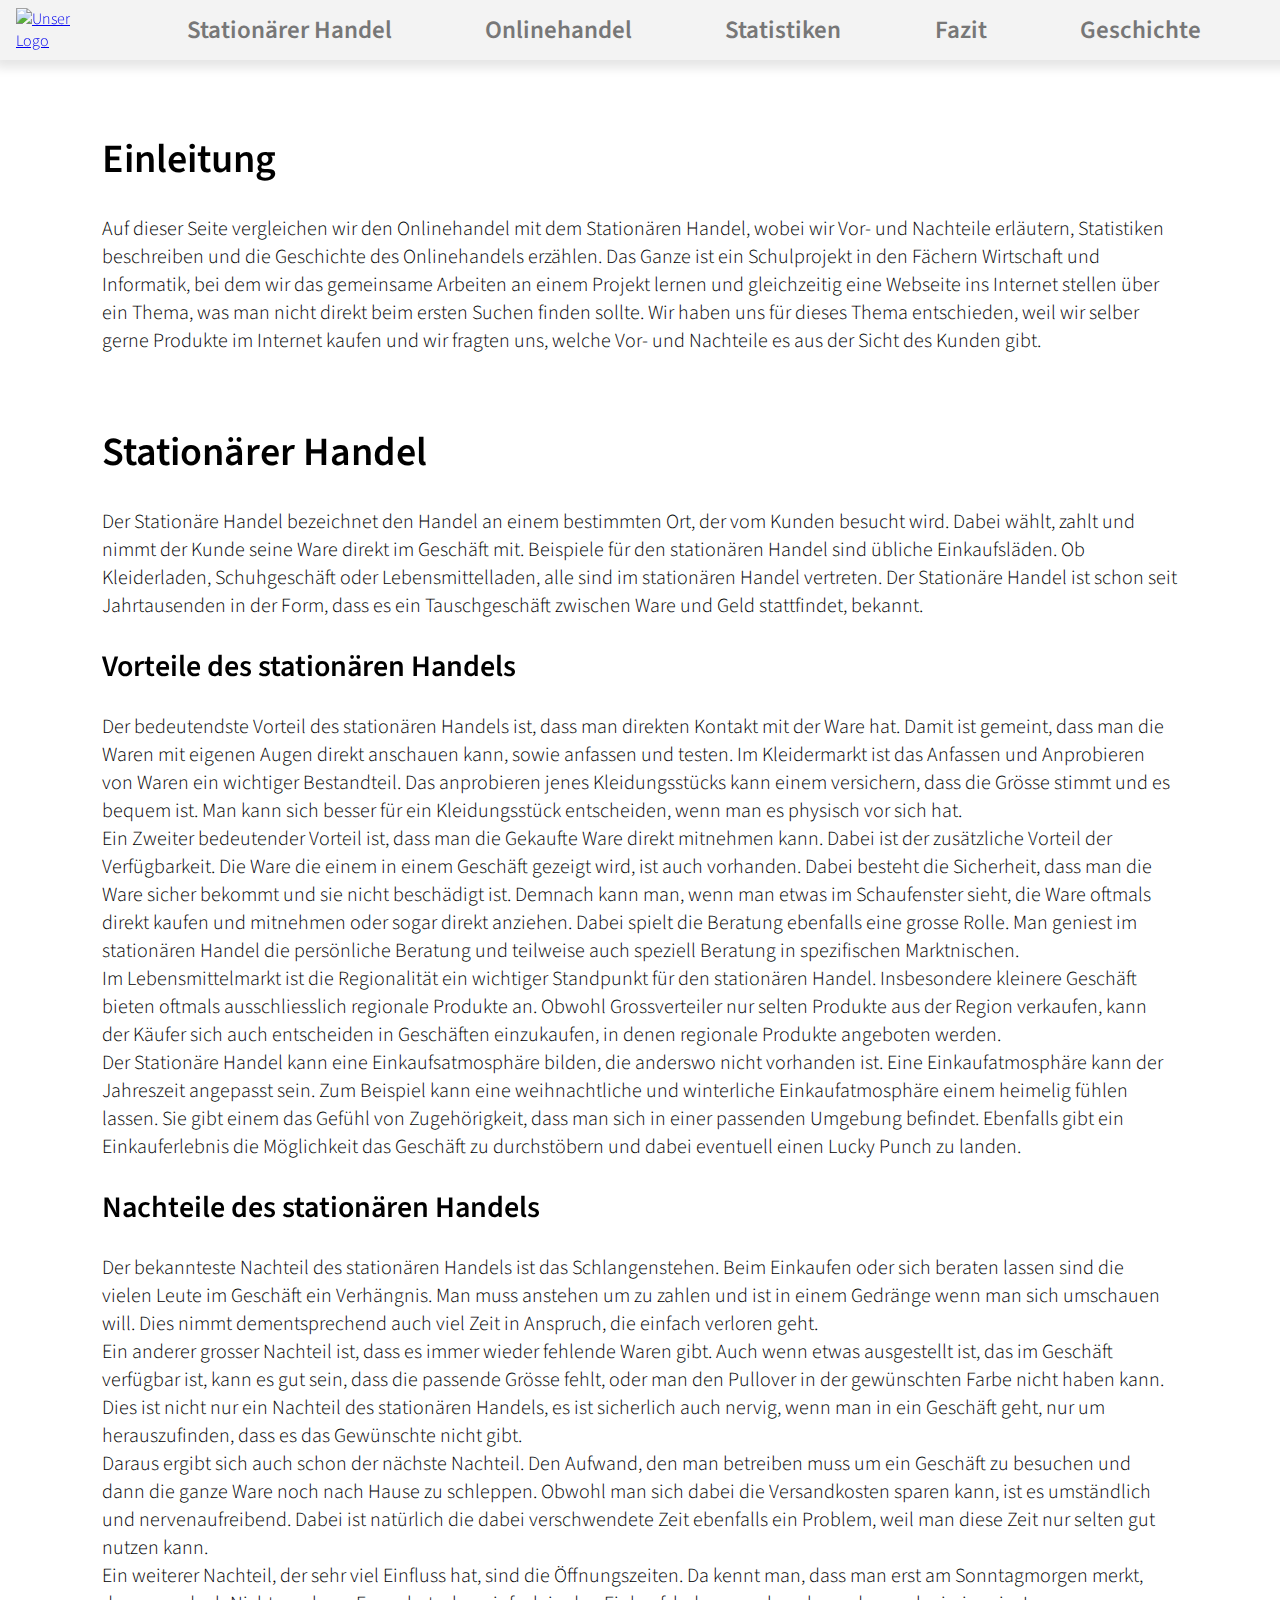
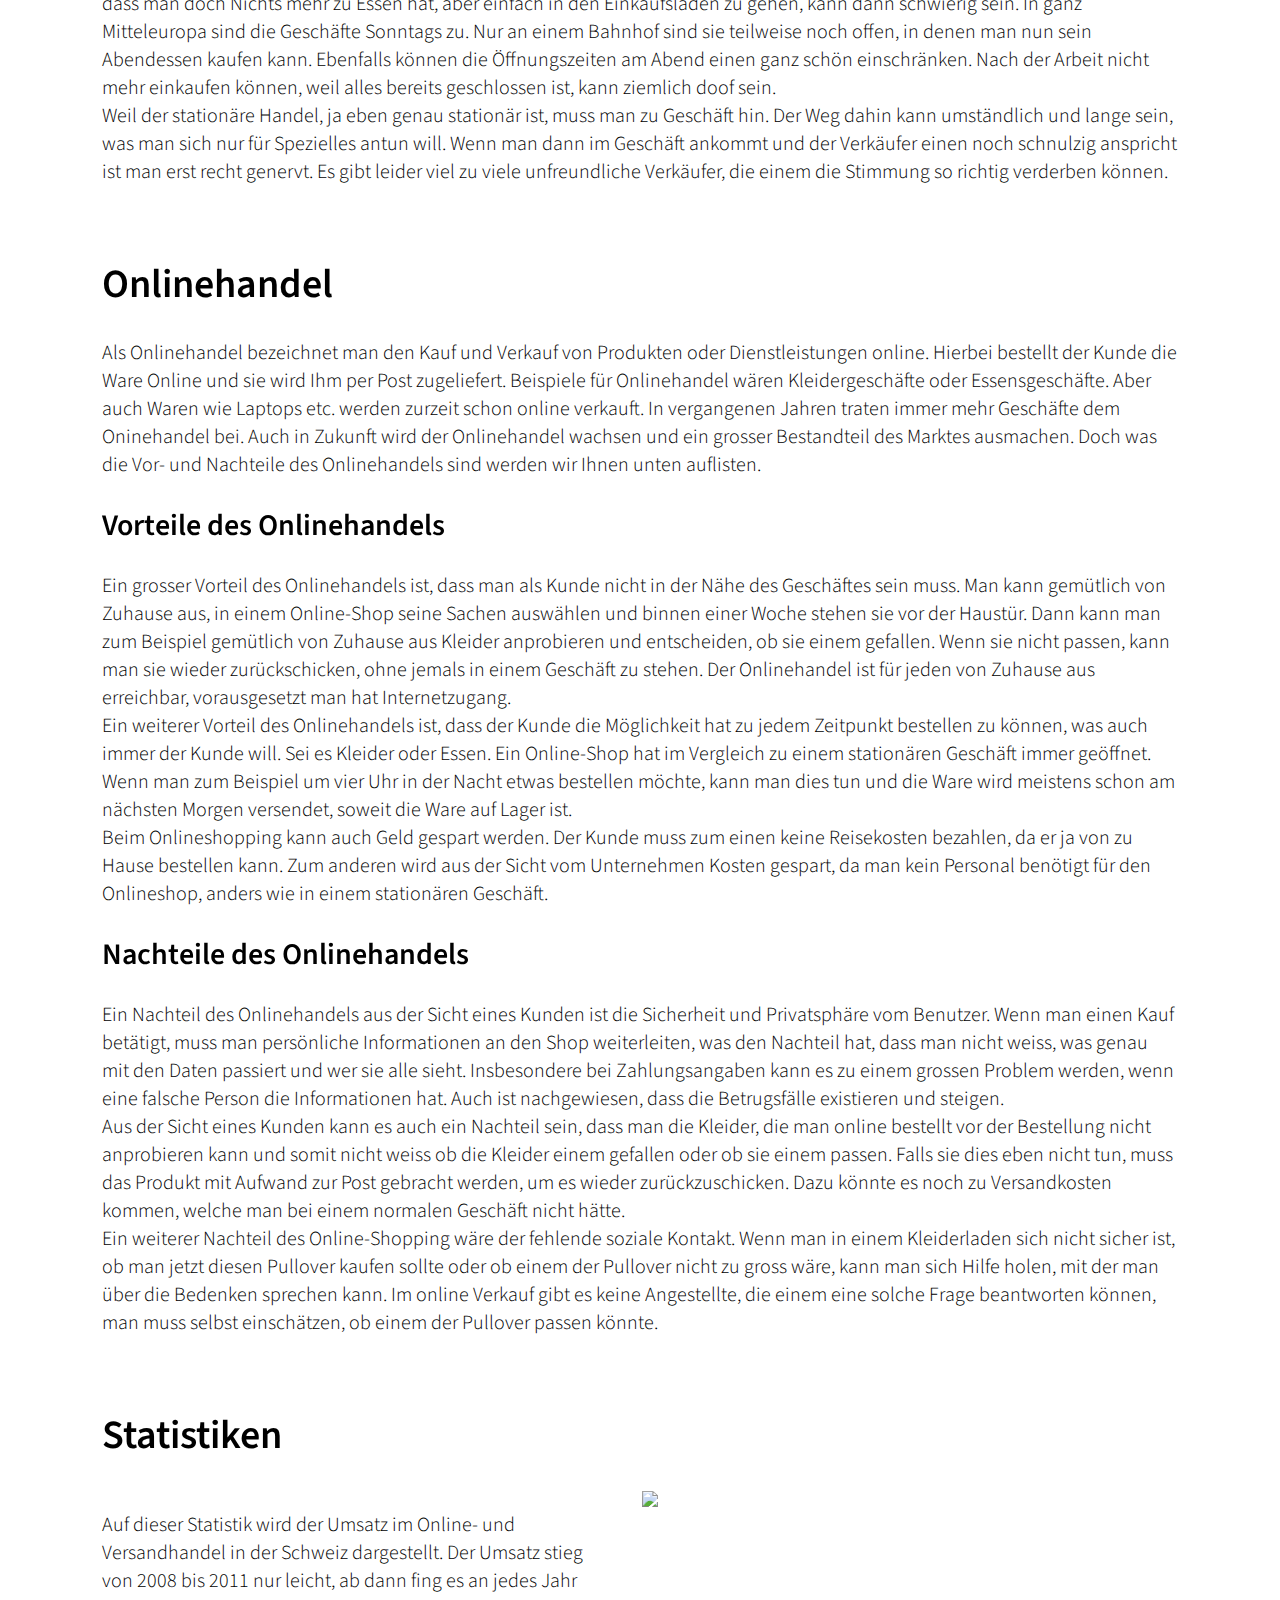
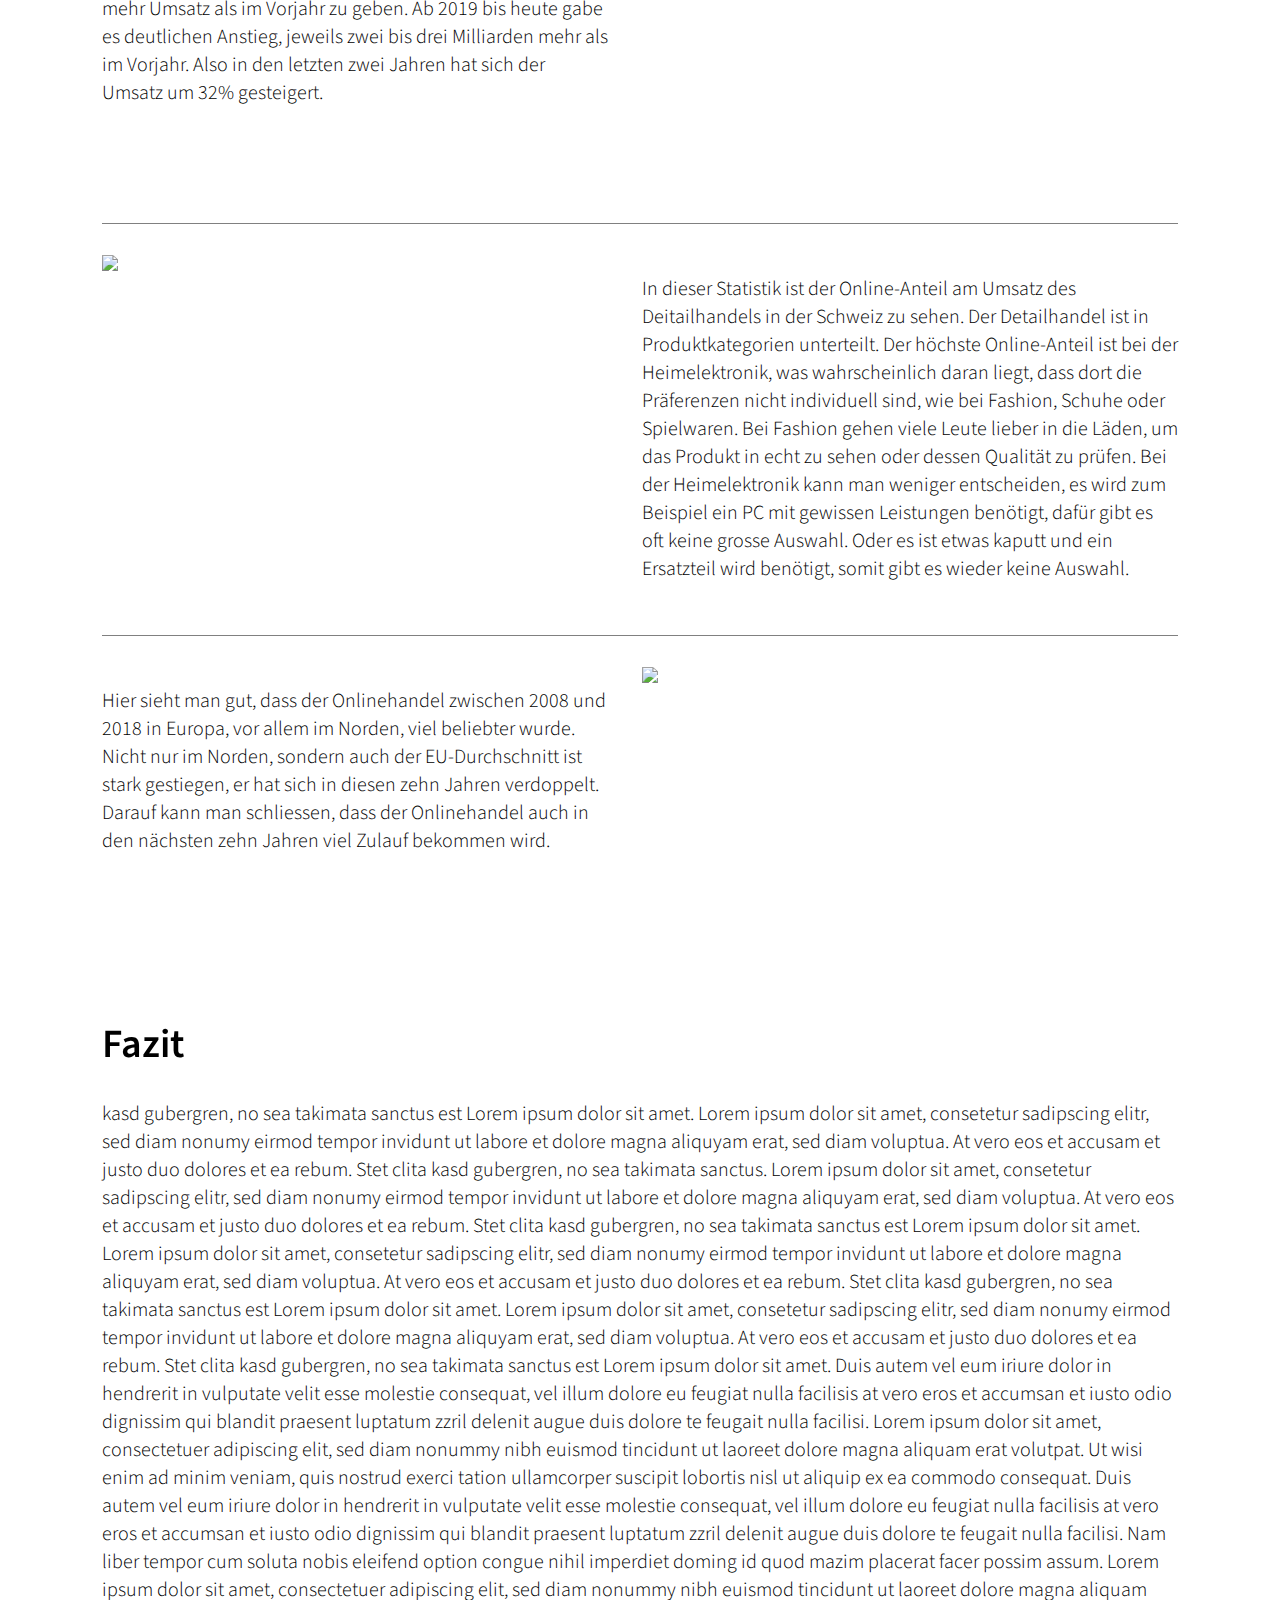
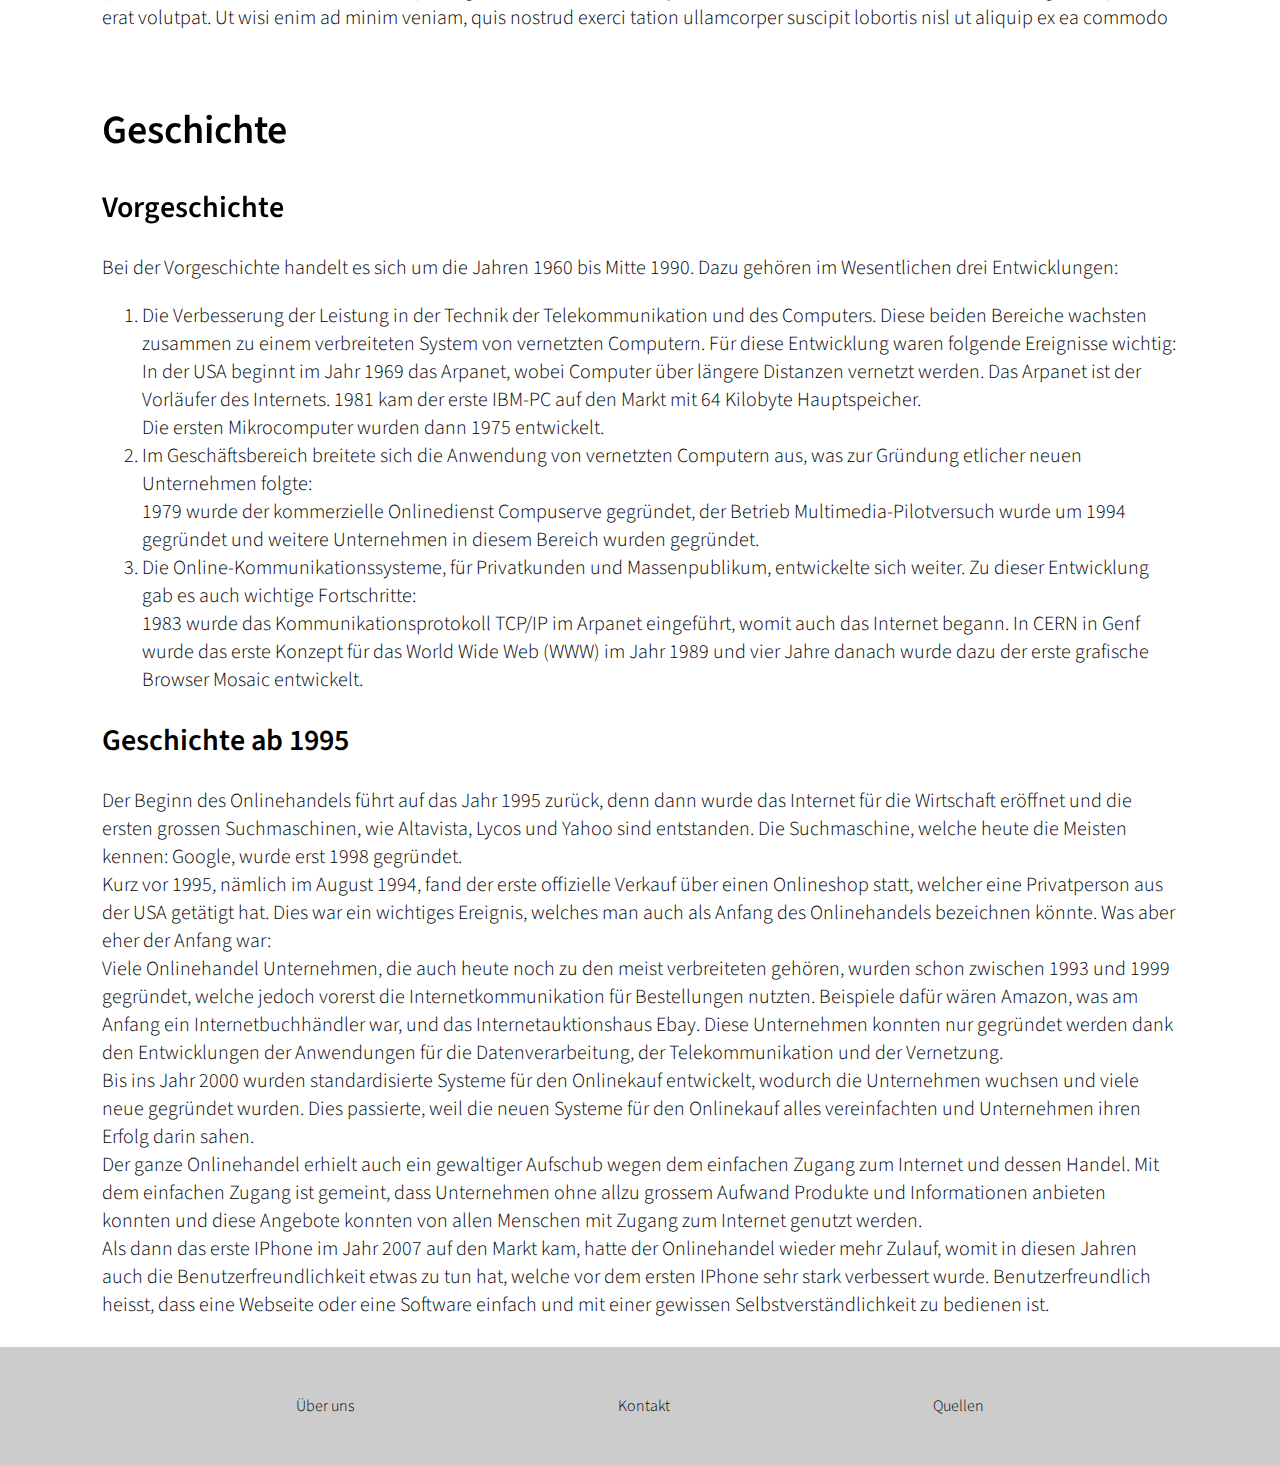
==== commit 05d7f68f: "Nach jedem Kapitel <br>" ====
--- a/web/index.html
+++ b/web/index.html
@@ -9,6 +9,9 @@
     <link rel="stylesheet" href="styles/header.css">
     <link rel="stylesheet" href="styles/main.css">
     <link rel="stylesheet" href="styles/footer.css">
+
+    <link href="https://fonts.googleapis.com/css2?family=Source+Sans+Pro:wght@300&display=swap" rel="stylesheet">
+    <link href="https://fonts.googleapis.com/css2?family=Source+Sans+Pro:wght@300;600&display=swap" rel="stylesheet">
 
     <link rel="shortcut icon" href="images/favicon.ico" type="image/x-icon">
 
@@ -25,123 +28,128 @@
     </script>
 </header>
 <main>
-    <div class="main-cointainer">
-        <div class="button-top"><a href="#top" class="to-top"></a></div>
+    <div class="button-top"><a href="#top" class="to-top"></a></div>
+    <div>
+        <h1>Einleitung</h1>
+        <p>
+            Auf dieser Seite vergleichen wir den Onlinehandel mit dem Stationären Handel, wobei wir Vor- und Nachteile erläutern, Statistiken beschreiben und die Geschichte des Onlinehandels erzählen. Das Ganze ist ein Schulprojekt in den Fächern Wirtschaft und Informatik, bei dem wir das gemeinsame Arbeiten an einem Projekt lernen und gleichzeitig eine Webseite ins Internet stellen über ein Thema, was man nicht direkt beim ersten Suchen finden sollte. Wir haben uns für dieses Thema entschieden, weil wir selber gerne Produkte im Internet kaufen und wir fragten uns, welche Vor- und Nachteile es aus der Sicht des Kunden gibt.
+        </p>
+        <br>
+    </div> <!-- Enileitung -->
+    <div>
+        <h1><span id="stationaer-handel"></span>Stationärer Handel</h1>
+        <p>
+            Der Stationäre Handel bezeichnet den Handel an einem bestimmten Ort, der vom Kunden besucht wird. Dabei wählt, zahlt und nimmt der Kunde seine Ware direkt im Geschäft mit. Beispiele für den stationären Handel sind übliche Einkaufsläden. Ob Kleiderladen, Schuhgeschäft oder Lebensmittelladen, alle sind im stationären Handel vertreten. Der Stationäre Handel ist schon seit Jahrtausenden in der Form, dass es ein Tauschgeschäft zwischen Ware und Geld stattfindet, bekannt.
+        </p>
+
         <div>
-            <h1>Einleitung</h1>
+            <h2><span id="stationaer-vorteil"></span>Vorteile des stationären Handels</h2>
             <p>
-                Auf dieser Seite vergleichen wir den Online- mit dem Stationären Handel, wobei wir Vor- und Nachteile erläutern, Statistiken beschreiben und die Geschichte des Onlinehandels erläutern. Das Ganze ist ein Schulprojekt in den Fächern Wirtschaft und Informatik, bei dem wir das gemeinsame Arbeiten an einem Projekt lernen und gleichzeitig eine Webseite ins Internet stellen über ein Thema, was man nicht direkt beim ersten Suchen findet. Wir haben uns für dieses Thema entschieden, weil wir selber gerne Produkte im Internet kaufen und wir fragten uns, welche Vor- und Nachteile es aus der Sicht des Kunden gibt.
+                Der bedeutendste Vorteil des stationären Handels ist, dass man direkten Kontakt mit der Ware hat. Damit ist gemeint, dass man die Waren mit eigenen Augen direkt anschauen kann, sowie anfassen und testen. Im Kleidermarkt ist das Anfassen und Anprobieren von Waren ein wichtiger Bestandteil. Das anprobieren jenes Kleidungsstücks kann einem versichern, dass die Grösse stimmt und es bequem ist. Man kann sich besser für ein Kleidungsstück entscheiden, wenn man es physisch vor sich hat.
+                <br>Ein Zweiter bedeutender Vorteil ist, dass man die Gekaufte Ware direkt mitnehmen kann. Dabei ist der zusätzliche Vorteil der Verfügbarkeit. Die Ware die einem in einem Geschäft gezeigt wird, ist auch vorhanden. Dabei besteht die Sicherheit, dass man die Ware sicher bekommt und sie nicht beschädigt ist. Demnach kann man, wenn man etwas im Schaufenster sieht, die Ware oftmals direkt kaufen und mitnehmen oder sogar direkt anziehen. Dabei spielt die Beratung ebenfalls eine grosse Rolle. Man geniest im stationären Handel die persönliche Beratung und teilweise auch speziell Beratung in spezifischen Marktnischen.
+                <br>Im Lebensmittelmarkt ist die Regionalität ein wichtiger Standpunkt für den stationären Handel. Insbesondere kleinere Geschäft bieten oftmals ausschliesslich regionale Produkte an. Obwohl Grossverteiler nur selten Produkte aus der Region verkaufen, kann der Käufer sich auch entscheiden in Geschäften einzukaufen, in denen regionale Produkte angeboten werden.
+                <br>Der Stationäre Handel kann eine Einkaufsatmosphäre bilden, die anderswo nicht vorhanden ist. Eine Einkaufatmosphäre kann der Jahreszeit angepasst sein. Zum Beispiel kann eine weihnachtliche und winterliche Einkaufatmosphäre einem heimelig fühlen lassen. Sie gibt einem das Gefühl von Zugehörigkeit, dass man sich in einer passenden Umgebung befindet. Ebenfalls gibt ein Einkauferlebnis die Möglichkeit das Geschäft zu durchstöbern und dabei eventuell einen Lucky Punch zu landen.
             </p>
-        </div> <!-- Enileitung -->
+        </div>
+
         <div>
-            <h1><span id="stationaer-handel"></span>Stationärer Handel</h1>
+            <h2><span id="stationaer-nachteil"></span>Nachteile des stationären Handels</h2>
             <p>
-                Der Stationäre Handel bezeichnet den Handel an einem bestimmten Ort, der vom Kunden besucht wird. Dabei wählt, zahlt und nimmt der Kunde seine Ware direkt im Geschäft mit. Beispiele für den stationären Handel sind übliche Einkaufsläden. Ob Kleiderladen, Schuhgeschäft oder Lebensmittelladen, alle sind im stationären Handel vertreten. Der Stationäre Handel ist schon seit Jahrtausenden bekannt, in der Form, das es ein Tauschgeschäft zwischen Ware und Geld stattfindet.
+                Der bekannteste Nachteil des stationären Handels ist das Schlangenstehen. Beim Einkaufen oder sich beraten lassen sind die vielen Leute im Geschäft ein Verhängnis. Man muss anstehen um zu zahlen und ist in einem Gedränge wenn man sich umschauen will. Dies nimmt dementsprechend auch viel Zeit in Anspruch, die einfach verloren geht.
+                <br>Ein anderer grosser Nachteil ist, dass es immer wieder fehlende Waren gibt. Auch wenn etwas ausgestellt ist, das im Geschäft verfügbar ist, kann es gut sein, dass die passende Grösse fehlt, oder man den Pullover in der gewünschten Farbe nicht haben kann. Dies ist nicht nur ein Nachteil des stationären Handels, es ist sicherlich auch nervig, wenn man in ein Geschäft geht, nur um herauszufinden, dass es das Gewünschte nicht gibt.
+                <br>Daraus ergibt sich auch schon der nächste Nachteil. Den Aufwand, den man betreiben muss um ein Geschäft zu besuchen und dann die ganze Ware noch nach Hause zu schleppen. Obwohl man sich dabei die Versandkosten sparen kann, ist es umständlich und nervenaufreibend. Dabei ist natürlich die dabei verschwendete Zeit ebenfalls ein Problem, weil man diese Zeit nur selten gut nutzen kann.
+                <br>Ein weiterer Nachteil, der sehr viel Einfluss hat, sind die Öffnungszeiten. Da kennt man, dass man erst am Sonntagmorgen merkt, dass man doch Nichts mehr zu Essen hat, aber einfach in den Einkaufsladen zu gehen, kann dann schwierig sein. In ganz Mitteleuropa sind die Geschäfte Sonntags zu. Nur an einem Bahnhof sind sie teilweise noch offen, in denen man nun sein Abendessen kaufen kann. Ebenfalls können die Öffnungszeiten am Abend einen  ganz schön einschränken. Nach der Arbeit nicht mehr einkaufen können, weil alles bereits geschlossen ist, kann ziemlich doof sein.
+                <br>Weil der stationäre Handel, ja eben genau stationär ist, muss man zu Geschäft hin. Der Weg dahin kann umständlich und lange sein, was man sich nur für Spezielles antun will. Wenn man dann im Geschäft ankommt und der Verkäufer einen noch schnulzig anspricht ist man erst recht genervt. Es gibt leider viel zu viele unfreundliche Verkäufer, die einem die Stimmung so richtig verderben können.
             </p>
+        </div>
+        <br>
+    </div> <!-- Stationaer -->
+    <div>
+        <h1><span id="online-handel"></span>Onlinehandel</h1>
+        <p>
+            Als Onlinehandel bezeichnet man den Kauf und Verkauf von Produkten oder Dienstleistungen online. Hierbei bestellt der Kunde die Ware Online und sie wird Ihm per Post zugeliefert. Beispiele für Onlinehandel wären Kleidergeschäfte oder Essensgeschäfte. Aber auch Waren wie Laptops etc. werden zurzeit schon online verkauft. In vergangenen Jahren traten immer mehr Geschäfte dem Oninehandel bei. Auch in Zukunft wird der Onlinehandel wachsen und ein grosser Bestandteil des Marktes ausmachen. Doch was die Vor- und Nachteile des Onlinehandels sind werden wir Ihnen unten auflisten.
+        </p>
+        <div>
+            <h2><span id="online-vorteil"></span>Vorteile des Onlinehandels</h2>
+            <p>
+                Ein grosser Vorteil des Onlinehandels ist, dass man als Kunde nicht in der Nähe des Geschäftes sein muss. Man kann gemütlich von Zuhause aus, in einem Online-Shop seine Sachen auswählen und binnen einer Woche stehen sie vor der Haustür. Dann kann man zum Beispiel gemütlich von Zuhause aus Kleider anprobieren und entscheiden, ob sie einem gefallen. Wenn sie nicht passen, kann man sie wieder zurückschicken, ohne jemals in einem Geschäft zu stehen. Der Onlinehandel ist für jeden von Zuhause aus erreichbar, vorausgesetzt man hat Internetzugang.
+                <br>Ein weiterer Vorteil des Onlinehandels ist, dass der Kunde die Möglichkeit hat zu jedem Zeitpunkt bestellen zu können, was auch immer der Kunde will. Sei es Kleider oder Essen. Ein Online-Shop hat im Vergleich zu einem stationären Geschäft immer geöffnet. Wenn man zum Beispiel um vier Uhr in der Nacht etwas bestellen möchte, kann man dies tun und die Ware wird meistens schon am nächsten Morgen versendet, soweit die Ware auf Lager ist.
+                <br>Beim Onlineshopping kann auch Geld gespart werden. Der Kunde muss zum einen keine Reisekosten bezahlen, da er ja von zu Hause bestellen kann. Zum anderen wird aus der Sicht vom Unternehmen Kosten gespart, da man kein Personal benötigt für den Onlineshop, anders wie in einem stationären Geschäft.
+            </p>
+        </div>
 
-            <div>
-                <h2><span id="stationaer-vorteil"></span>Vorteile des stationären Handels</h2>
-                <p>
-                    Der bedeutendste Vorteil des stationären Handels ist, dass man direkten Kontakt mit der Ware hat. Damit ist gemeint, dass man die Waren mit eigenen Augen direkt anschauen kann, sowie anfassen und testen. Im Kleidermarkt ist das Anfassen und Anprobieren von Waren ein wichtiger Bestandteil. Das anprobieren jenes Kleidungsstücks kann einem versichern, dass die Grösse stimmt und es bequem ist. Man kann sich besser für ein Kleidungsstück entscheiden, wenn man es physisch vor sich hat.
-                    <br>Ein Zweiter bedeutender Vorteil ist, dass man die Gekaufte Ware direkt mitnehmen kann. Dabei ist der zusätzliche Vorteil der Verfügbarkeit. Die Ware die einem in einem Geschäft gezeigt wird, ist auch vorhanden. Dabei besteht die Sicherheit, dass man die Ware sicher bekommt und sie nicht beschädigt ist. Demnach kann man, wenn man etwas im Schaufenster sieht, die Ware oftmals direkt kaufen und mitnehmen oder sogar direkt anziehen. Dabei spiel die Persönliche Beratung ebenfalls eine grosse Rolle. Man geniest im stationären Handel die persönliche Beratung und teilweise auch speziell Beratung in spezifischen Marktnischen.
-                    <br>Im Lebensmittelmarkt ist die Regionalität ein wichtiger Standpunkt für den stationären Handel. Insbesondere kleinere Geschäft bieten oftmals ausschliesslich regionale Produkte an. Obwohl Grossverteiler selten nur Produkte aus der Region verkaufen, kann der Käufer sich auch entscheiden in Geschäften einzukaufen, in denen regionale Produkte angeboten werden.
-                    <br>Der Stationäre Handel kann eine Einkaufsatmosphäre bilden die anderswo nicht vorhanden ist. Eine Einkaufatmosphäre kann der Jahreszeit angepasst sein. Zum Beispiel kann eine weihnachtliche und winterliche Einkaufatmosphäre einem heimelig fühlen lassen. Sie gibt einem das Gefühl von Zugehörigkeit, dass man sich in einer passenden Umgebung befindet. Ebenfalls gibt ein Einkauferlebnis die Möglichkeit das Geschäft zu durchstöbern und dabei eventuell einen Lucky Punch zu landen.
-                </p>
-            </div>
+        <div>
+            <h2><span id="online-nachteil"></span>Nachteile des Onlinehandels</h2>
+            <p>
+                Ein Nachteil des Onlinehandels aus der Sicht eines Kunden ist die Sicherheit und Privatsphäre vom Benutzer. Wenn man einen Kauf betätigt, muss man persönliche Informationen an den Shop weiterleiten, was den Nachteil hat, dass man nicht weiss, was genau mit den Daten passiert und wer sie alle sieht. Insbesondere bei Zahlungsangaben kann es zu einem grossen Problem werden, wenn eine falsche Person die Informationen hat. Auch ist nachgewiesen, dass die Betrugsfälle existieren und steigen.
+                <br>Aus der Sicht eines Kunden kann es auch ein Nachteil sein, dass man die Kleider, die man online bestellt vor der Bestellung nicht anprobieren kann und somit nicht weiss ob die Kleider einem gefallen oder ob sie einem passen. Falls sie dies eben nicht tun, muss das Produkt mit Aufwand zur Post gebracht werden, um es wieder zurückzuschicken. Dazu könnte es noch zu Versandkosten kommen, welche man bei einem normalen Geschäft nicht hätte.
+                <br>Ein weiterer Nachteil des Online-Shopping wäre der fehlende soziale Kontakt. Wenn man in einem Kleiderladen sich nicht sicher ist, ob man jetzt diesen Pullover kaufen sollte oder ob einem der Pullover nicht zu gross wäre, kann man sich Hilfe holen, mit der man über die Bedenken sprechen kann. Im online Verkauf gibt es keine Angestellte, die einem eine solche Frage beantworten können, man muss selbst einschätzen, ob einem der Pullover passen könnte.
 
-            <div>
-                <h2><span id="stationaer-nachteil"></span>Nachteile des stationären Handels</h2>
-                <p>
-                    Der bekannteste Nachteil des stationären Handels ist das Schlangenstehen. Beim Einkaufen oder sich beraten lassen sind die vielen Leute im Geschäft ein Verhängnis. Man muss anstehen um zu zahlen und ist in einem Gedränge wenn man sich umschauen will. Dies nimmt dementsprechend auch viel Zeit in Anspruch, der einfach verloren geht.
-                    <br>Ein anderer grosser Nachteil ist, dass es immer wieder fehlende Waren gibt. Obwohl es, was ausgestellt ist, auch im Geschäft hat, kann es gut sein, dass die passende Grösse Fehlt, oder man den Pullover in der gewünschten Farbe nicht haben kann. Obwohl das nicht nur ein Nachteil des stationären Handels ist, ist es sicherlich nervig, wenn man in ein Geschäft geht, nur um herauszufinden, dass es das gewünschte nicht gibt.
-                    <br>Daraus ergibt sich auch schon der nächste Nachteil. Den Aufwand den man betreiben muss um ein Geschäft zu besuchen und dann die ganze Ware noch nach Hause schleppen. Wobei man sich dabei die Versandkosten sparen kann, ist der es umständlich und nervenaufreibend. Dabei ist natürlich die dabei verschwendete Zeit ebenfalls ein Problem, weil man diese Zeit nur selten gut nutzen kann.
-                    <br>Ein weiterer Nachteil der sehr viel Einfluss hat, sind die Öffnungszeiten. Da kennt man, dass man erst am Sonntagmorgen merkt, dass man doch nicht zu Essen mehr hat, aber einfach in den Einkaufladen gehen kann dann schwierig sein. In ganz Mitteleuropa sind die Geschäfte Sonntags zu. Nur an einem Bahnhof sind sie teilweise noch offen, in denen man nun sein Abendessen kaufen kann. Ebenfalls können die Öffnungszeiten am Abend einen  ganz schön einschränken. Nach der Arbeit nicht mehr einkaufen können, weil alles bereits geschlossen ist, kann ziemlich doof sein.
-                    <br>Weil der stationäre Handel, ja eben genau stationär ist, muss man zu Geschäft hin. Der Weg dahin kann umständlich und lange sein, was man sich nur für spezielles antun will. Wenn man dann im Geschäft ankommt und der Verkäufer einen noch schnulzig anspricht ist man erst recht genervt. Es gibt leider viel zu viele unfreundliche Verkäufer die einem die Stimmung so richtig verderben können.
-                </p>
-            </div>
-        </div> <!-- Stationaer -->
+            </p>
+        </div>
+        <br>
+    </div> <!-- Online -->
+    <div>
+        <h1><span id="statistik"></span>Statistiken</h1>
+        <div class="statistiken">
+            <p class="statistik-text1">
+                Auf dieser Statistik wird der Umsatz im Online- und Versandhandel in der Schweiz dargestellt. Der Umsatz stieg von 2008 bis 2011 nur leicht, ab dann fing es an jedes Jahr mehr Umsatz als im Vorjahr zu geben. Ab 2019 bis heute gabe es deutlichen Anstieg, jeweils zwei bis drei Milliarden mehr als im Vorjahr. Also in den letzten zwei Jahren hat sich der Umsatz um 32% gesteigert.
+            </p>
+            <img src="images/schweiz-umsatz-geld.png" class="statistik1" height="300px" width="auto">
+            <hr class="statistik-linie1" />
+            <p class="statistik-text2">
+                In dieser Statistik ist der Online-Anteil am Umsatz des Deitailhandels in der Schweiz zu sehen. Der Detailhandel ist in Produktkategorien unterteilt. Der höchste Online-Anteil ist bei der Heimelektronik, was wahrscheinlich daran liegt, dass dort die Präferenzen nicht individuell sind, wie bei Fashion, Schuhe oder Spielwaren. Bei Fashion gehen viele Leute lieber in die Läden, um das Produkt in echt zu sehen oder dessen Qualität zu prüfen. Bei der Heimelektronik kann man weniger entscheiden, es wird zum Beispiel ein PC mit gewissen Leistungen benötigt, dafür gibt es oft keine grosse Auswahl. Oder es ist etwas kaputt und ein Ersatzteil wird benötigt, somit gibt es wieder keine Auswahl.
+            </p>
+            <img src="images/schweiz-umsatz-produkte.png" class="statistik2" height="300px" width="auto">
+            <hr class="statistik-linie2" />
+            <p class="statistik-text3">
+                Hier sieht man gut, dass der Onlinehandel zwischen 2008 und 2018 in Europa, vor allem im Norden, viel beliebter wurde. Nicht nur im Norden, sondern auch der EU-Durchschnitt ist stark gestiegen, er hat sich in diesen zehn Jahren verdoppelt. Darauf kann man schliessen, dass der Onlinehandel auch in den nächsten zehn Jahren viel Zulauf bekommen wird.
+            </p>
+            <img src="images/eu-umsatz.png" class="statistik3" height="300px" width="auto">
+        </div>
+        <br>
+    </div> <!-- Statistiken -->
+    <div>
+        <h1><span id="fazit"></span>Fazit</h1>
+        <p>kasd gubergren, no sea takimata sanctus est Lorem ipsum dolor sit amet. Lorem ipsum dolor sit amet, consetetur sadipscing elitr, sed diam nonumy eirmod tempor invidunt ut labore et dolore magna aliquyam erat, sed diam voluptua. At vero eos et accusam et justo duo dolores et ea rebum. Stet clita kasd gubergren, no sea takimata sanctus. Lorem ipsum dolor sit amet, consetetur sadipscing elitr, sed diam nonumy eirmod tempor invidunt ut labore et dolore magna aliquyam erat, sed diam voluptua. At vero eos et accusam et justo duo dolores et ea rebum. Stet clita kasd gubergren, no sea takimata sanctus est Lorem ipsum dolor sit amet. Lorem ipsum dolor sit amet, consetetur sadipscing elitr, sed diam nonumy eirmod tempor invidunt ut labore et dolore magna aliquyam erat, sed diam voluptua. At vero eos et accusam et justo duo dolores et ea rebum. Stet clita kasd gubergren, no sea takimata sanctus est Lorem ipsum dolor sit amet. Lorem ipsum dolor sit amet, consetetur sadipscing elitr, sed diam nonumy eirmod tempor invidunt ut labore et dolore magna aliquyam erat, sed diam voluptua. At vero eos et accusam et justo duo dolores et ea rebum. Stet clita kasd gubergren, no sea takimata sanctus est Lorem ipsum dolor sit amet. Duis autem vel eum iriure dolor in hendrerit in vulputate velit esse molestie consequat, vel illum dolore eu feugiat nulla facilisis at vero eros et accumsan et iusto odio dignissim qui blandit praesent luptatum zzril delenit augue duis dolore te feugait nulla facilisi. Lorem ipsum dolor sit amet, consectetuer adipiscing elit, sed diam nonummy nibh euismod tincidunt ut laoreet dolore magna aliquam erat volutpat. Ut wisi enim ad minim veniam, quis nostrud exerci tation ullamcorper suscipit lobortis nisl ut aliquip ex ea commodo consequat. Duis autem vel eum iriure dolor in hendrerit in vulputate velit esse molestie consequat, vel illum dolore eu feugiat nulla facilisis at vero eros et accumsan et iusto odio dignissim qui blandit praesent luptatum zzril delenit augue duis dolore te feugait nulla facilisi. Nam liber tempor cum soluta nobis eleifend option congue nihil imperdiet doming id quod mazim placerat facer possim assum. Lorem ipsum dolor sit amet, consectetuer adipiscing elit, sed diam nonummy nibh euismod tincidunt ut laoreet dolore magna aliquam erat volutpat. Ut wisi enim ad minim veniam, quis nostrud exerci tation ullamcorper suscipit lobortis nisl ut aliquip ex ea commodo</p>
+        <br>
+    </div> <!-- Fazit -->
+    <div>
+        <h1><span id="geschichte"></span>Geschichte</h1>
         <div>
-            <h1><span id="online-handel"></span>Onlinehandel</h1>
+            <h2><span id="vorgeschichte"></span>Vorgeschichte</h2>
             <p>
-                Als Onlinehandel bezeichnet man den Kauf und Verkauf von Produkten oder Dienstleistungen online. Hierbei bestellt der Kunde die Ware Online und sie wird Ihm per Post zugeliefert. Beispiele für Onlinehandel wären Kleidergeschäfte oder Essensgeschäfte. Aber auch Waren wie Laptops etc. werden zurzeit schon online verkauft. In vergangenen Jahren treten immer mehr Geschäfte in das online Verkaufen bei. Auch in Zukunft wird der Onlinehandel wachsen und ein grosser Bestandteil des Marktes ausmachen. Doch was die Vor- und Nachteile des Onlinehandels sind werden wir Ihnen unten auflisten.
+                Bei der Vorgeschichte handelt es sich um die Jahren 1960 bis Mitte 1990. Dazu gehören im Wesentlichen drei Entwicklungen:<br>
+                <ol>
+                    <li>
+                        Die Verbesserung der Leistung in der Technik der Telekommunikation und des Computers. Diese beiden Bereiche wachsten zusammen zu einem verbreiteten System von vernetzten Computern. Für diese Entwicklung waren folgende Ereignisse wichtig:
+                        <br>In der USA beginnt im Jahr 1969 das Arpanet, wobei Computer über längere Distanzen vernetzt werden. Das Arpanet ist der Vorläufer des Internets. 1981 kam der erste IBM-PC auf den Markt mit 64 Kilobyte Hauptspeicher.
+                        <br>Die ersten Mikrocomputer wurden dann 1975 entwickelt.
+                    </li>
+                    <li>
+                        Im Geschäftsbereich breitete sich die Anwendung von vernetzten Computern aus, was zur Gründung etlicher neuen Unternehmen folgte:
+                        <br>1979 wurde der kommerzielle Onlinedienst Compuserve gegründet, der Betrieb Multimedia-Pilotversuch wurde um 1994 gegründet und weitere Unternehmen in diesem Bereich wurden gegründet.
+                    </li>
+                    <li>
+                        Die Online-Kommunikationssysteme, für Privatkunden und Massenpublikum, entwickelte sich weiter. Zu dieser Entwicklung gab es auch wichtige Fortschritte:
+                        <br>1983 wurde das Kommunikationsprotokoll TCP/IP im Arpanet eingeführt, womit auch das Internet begann. In CERN in Genf wurde das erste Konzept für das World Wide Web (WWW) im Jahr 1989 und vier Jahre danach wurde dazu der erste grafische Browser Mosaic entwickelt.
+                    </li>
+                </ol>
             </p>
-            <div>
-                <h2><span id="online-vorteil"></span>Vorteile des Onlinehandels</h2>
-                <p>
-                    Ein grosser Vorteil des Onlinehandels ist, dass man als Kunde nicht in der Nähe des Geschäftes sein muss. Man kann gemütlich von Zuhause aus, in einem Online-Shop seine Sachen auswählen und binnen einer Woche stehen sie vor der Haustür. Dann kann man zum Beispiel gemütlich von zuhause Kleidern anprobieren und entscheiden ob sie einem Gefallen. Wenn sie nicht passen, kann man sie wieder zurückschicken, ohne jemals in einem Geschäft zu stehen. Der Onlinehandel ist für jeden von Zuhause zu erreichen, vorausgesehen man hat Internetzugang.
-                    <br>Ein weiterer Vorteil des Onlinehandels ist, dass der Kunde die Möglichkeit hat zu jedem Zeitpunkt, bestellen zu können, was immer der Kunde will. Sei es Kleider oder Essen. Ein Online-Shop hat im Vergleich zu einem stationären Geschäft immer offen. Wenn man zum Beispiel um vier Uhr in der Nacht etwas bestellen möchte, kann man dies tun und die Ware wird meistens schon am nächsten Morgen versendet, soweit die Ware auf Lager ist.
-                    <br>Auch wird kann beim Onlineshopping Geld gespart werden. Der Kunde muss zum einen keine Reisekosten bezahlen, da er ja von zu Hause bestellen kann. Und aus der Sicht vom Unternehmen, werden zum anderen Kosten gespart, da man kein Personal benötigt für den Onlineshop, anders wie in einem Stationären Geschäft.
-                </p>
-            </div>
+        </div>
 
-            <div>
-                <h2><span id="online-nachteil"></span>Nachteile des Onlinehandels</h2>
-                <p>
-                    Ein Nachteil des Onlinehandels aus der Sicht eines Kunden ist die Sicherheit und Privatsphäre vom Benutzer. Wenn man einen Kauf betätigt, muss man persönliche Informationen an den Shop weiterleiten, was den Nachteil hat das man nicht weiss, was genau mit den Daten passiert und wer sie alle sieht. Insbesondere bei Zahlungsangaben, kann es zu einem grossen Problem werden, wenn eine falsche Person die Informationen hat. Auch ist nachgewiesen, dass die Betrugsfälle existieren und steigen.
-                    <br>Aus der Sicht eines Kunden kann es auch ein Nachteil sein, dass man die Kleider, die man online bestellt vor der Bestellung nicht anprobieren kann und somit nicht weiss ob die Kleider einem gefallen oder ob sie einem passen. Falls sie dies eben nicht tun, muss das Produkt, mit Aufwand zur Post gebracht werden, um es wieder zurückzuschicken. Dazu könnte es noch zu Versandkosten kommen, was man bei einem normalen Geschäft nicht hätte.
-                    <br>Ein weiterer Nachteil des Online-Shopping wäre der fehlende soziale Kontakt. Wenn man in einem Kleiderladen sich nicht sicher ist, ob man jetzt diesen Pullover kaufen sollte oder ob einem der Pullover nicht zu gross wäre, kann man sich Hilfe holen, mit der man über die Bedenken sprechen kann. Im online Verkauf gibt es keine Angestellte, die einem eine solche Frage beantworten können, man muss selbst einschätzen, ob einem der Pullover passen könnte.
-
-                </p>
-            </div>
-        </div> <!-- Online -->
         <div>
-            <h1><span id="statistik"></span>Statistiken</h1>
-            <div class="statistiken">
-                <p class="statistik-text1">
-                    Auf dieser Statistik wird der Umsatz im Online- und Versandhandel in der Schweiz dargestellt. Der Umsatz stieg von 2008 bis 2011 nur leicht, ab dann fing es an jedes Jahr mehr Umsatz als im Vorjahr zu geben. Ab 2019 bis heute gabe es deutlichen Anstieg, jeweils zwei bis drei Milliarden mehr als im Vorjahr. Also in den letzten zwei Jahren hat sich der Umsatz um 32% gesteigert.
-                </p>
-                <img src="images/schweiz-umsatz-geld.png" class="statistik1" height="300px" width="auto">
-                <p class="statistik-text2">
-                    In dieser Statistik ist der Online-Anteil am Umsatz des Deitailhandels in der Schweiz zu sehen. Der Detailhandel ist in Produktkategorien unterteilt. Der höchste Online-Anteil ist bei der Heimelektronik, was wahrscheinlich daran liegt, dass dort die Präferenzen nicht individuell sind, wie bei Fashion, Schuhe oder Spielwaren. Bei Fashion gehen viele Leute lieber in die Läden, um das Produkt in echt zu sehen oder dessen Qualität zu prüfen. Bei der Heimelektronik kann man weniger entscheiden, es wird zum Beispiel ein PC mit gewissen Leistungen benötigt, dafür gibt es oft keine grosse Auswahl. Oder es ist etwas kaputt und ein Ersatzteil wird benötigt, somit gibt es wieder keine Auswahl.
-                </p>
-                <img src="images/schweiz-umsatz-produkte.png" class="statistik2" height="300px" width="auto">
-                <p class="statistik-text3">
-                    Hier sieht man gut, dass der Onlinehandel zwischen 2008 und 2018 in Europa, vor allem im Norden, viel beliebter wurde. Nicht nur im Norden, sondern auch der EU-Durchschnitt ist stark gestiegen, er hat sich in diesen zehn Jahren verdoppelt. Darauf kann man schliessen, dass der Onlinehandel auch in den nächsten zehn Jahren viel Zulauf bekommen wird.
-                </p>
-                <img src="images/eu-umsatz.png" class="statistik3" height="300px" width="auto">
-            </div>
-        </div> <!-- Statistiken -->
-        <div>
-            <h1><span id="fazit"></span>Fazit</h1>
-            <p>kasd gubergren, no sea takimata sanctus est Lorem ipsum dolor sit amet. Lorem ipsum dolor sit amet, consetetur sadipscing elitr, sed diam nonumy eirmod tempor invidunt ut labore et dolore magna aliquyam erat, sed diam voluptua. At vero eos et accusam et justo duo dolores et ea rebum. Stet clita kasd gubergren, no sea takimata sanctus. Lorem ipsum dolor sit amet, consetetur sadipscing elitr, sed diam nonumy eirmod tempor invidunt ut labore et dolore magna aliquyam erat, sed diam voluptua. At vero eos et accusam et justo duo dolores et ea rebum. Stet clita kasd gubergren, no sea takimata sanctus est Lorem ipsum dolor sit amet. Lorem ipsum dolor sit amet, consetetur sadipscing elitr, sed diam nonumy eirmod tempor invidunt ut labore et dolore magna aliquyam erat, sed diam voluptua. At vero eos et accusam et justo duo dolores et ea rebum. Stet clita kasd gubergren, no sea takimata sanctus est Lorem ipsum dolor sit amet. Lorem ipsum dolor sit amet, consetetur sadipscing elitr, sed diam nonumy eirmod tempor invidunt ut labore et dolore magna aliquyam erat, sed diam voluptua. At vero eos et accusam et justo duo dolores et ea rebum. Stet clita kasd gubergren, no sea takimata sanctus est Lorem ipsum dolor sit amet. Duis autem vel eum iriure dolor in hendrerit in vulputate velit esse molestie consequat, vel illum dolore eu feugiat nulla facilisis at vero eros et accumsan et iusto odio dignissim qui blandit praesent luptatum zzril delenit augue duis dolore te feugait nulla facilisi. Lorem ipsum dolor sit amet, consectetuer adipiscing elit, sed diam nonummy nibh euismod tincidunt ut laoreet dolore magna aliquam erat volutpat. Ut wisi enim ad minim veniam, quis nostrud exerci tation ullamcorper suscipit lobortis nisl ut aliquip ex ea commodo consequat. Duis autem vel eum iriure dolor in hendrerit in vulputate velit esse molestie consequat, vel illum dolore eu feugiat nulla facilisis at vero eros et accumsan et iusto odio dignissim qui blandit praesent luptatum zzril delenit augue duis dolore te feugait nulla facilisi. Nam liber tempor cum soluta nobis eleifend option congue nihil imperdiet doming id quod mazim placerat facer possim assum. Lorem ipsum dolor sit amet, consectetuer adipiscing elit, sed diam nonummy nibh euismod tincidunt ut laoreet dolore magna aliquam erat volutpat. Ut wisi enim ad minim veniam, quis nostrud exerci tation ullamcorper suscipit lobortis nisl ut aliquip ex ea commodo</p>
-        </div> <!-- Fazit -->
-        <div>
-            <h1><span id="geschichte"></span>Geschichte</h1>
-            <div>
-                <h2><span id="vorgeschichte"></span>Vorgeschichte</h2>
-                <p>
-                    Bei der Vorgeschichte handelt es sich um die Jahren 1960 bis Mitte 1990. Dazu gehören im Wesentlichen drei Entwicklungen:<br>
-                    <ol>
-                        <li>
-                            Die Verbesserung der Leistung in der Technik der Telekommunikation und des Computers. Diese beiden Bereiche wachsten zusammen zu einem verbreiteten System von vernetzten Computern. Für diese Entwicklung waren folgende Ereignisse wichtig:
-                            <br>In der USA beginnt im Jahr 1969 das Arpanet, wobei Computer über längere Distanzen vernetzt werden. Das Arpanet ist der Vorläufer des Internets. 1981 kam der erste IBM-PC auf den Markt mit 64 Kilobyte Hauptspeicher.
-                            <br>Die ersten Mikrocomputer wurden dann 1975 entwickelt.
-                        </li>
-                        <li>
-                            Im Geschäftsbereich breitete sich die Anwendung von vernetzten Computern aus, was zur Gründung etlicher neuen Unternehmen folgte:
-                            <br>1979 wurde der kommerzielle Onlinedienst Compuserve gegründet, der Betrieb Multimedia-Pilotversuch wurde um 1994 gegründet und weitere Unternehmen in diesem Bereich wurden gegründet.
-                        </li>
-                        <li>
-                            Die Online-Kommunikationssysteme, für Privatkunden und Massenpublikum, entwickelte sich weiter. Zu dieser Entwicklung gab es auch wichtige Fortschritte:
-                            <br>1983 wurde das Kommunikationsprotokoll TCP/IP im Arpanet eingeführt, womit auch das Internet begann. In CERN in Genf wurde das erste Konzept für das World Wide Web (WWW) im Jahr 1989 und vier Jahre danach wurde dazu der erste grafische Browser Mosaic entwickelt.
-                        </li>
-                    </ol>
-                </p>
-            </div>
-
-            <div>
-                <h2><span id="nachgeschichte"></span>Geschichte ab 1995</h2>
-                <p>
-                    Der Beginn des Onlinehandels führt auf das Jahr 1995 zurück, denn dann wurde das Internet für die Wirtschaft eröffnet und die ersten grossen Suchmaschinen, wie Altavista, Lycos und Yahoo sind entstanden. Die Suchmaschine, welche heute die Meisten kennen: Google, wurde erst 1998 gegründet.
-                    <br>Kurz vor 1995, nämlich im August 1994, fand der erste offizielle Verkauf über einen Onlineshop statt, welcher eine Privatperson aus der USA getätigt hat. Dies war ein wichtiges Ereignis, welches man auch als Anfang des Onlinehandels bezeichnen könnte. Was aber eher der Anfang war:
-                    <br>Viele Onlinehandel Unternehmen, die auch heute noch zu den meist verbreiteten gehören, wurden schon zwischen 1993 und 1999 gegründet, welche jedoch vorerst die Internetkommunikation für Bestellungen nutzten. Beispiele dafür wären Amazon, was am Anfang ein Internetbuchhändler war, und das Internetauktionshaus Ebay. Diese Unternehmen konnten nur gegründet werden dank den Entwicklungen der Anwendungen für die Datenverarbeitung, der Telekommunikation und der Vernetzung.
-                    <br>Bis ins Jahr 2000 wurden standardisierte Systeme für den Onlinekauf entwickelt, wodurch die Unternehmen wuchsen und viele neue gegründet wurden. Dies passierte, weil die neuen Systeme für den Onlinekauf alles vereinfachten und Unternehmen ihren Erfolg darin sahen.
-                    <br>Der ganze Onlinehandel erhielt auch ein gewaltiger Aufschub wegen dem einfachen Zugang zum Internet und dessen Handel. Mit dem einfachen Zugang ist gemeint, dass Unternehmen ohne allzu grossem Aufwand Produkte und Informationen anbieten konnten und diese Angebote konnten von allen Menschen mit Zugang zum Internet genutzt werden.
-                    <br>Als dann das erste IPhone im Jahr 2007 auf den Markt kam, hatte der Onlinehandel wieder mehr Zulauf, womit in diesen Jahren auch die Benutzerfreundlichkeit etwas zu tun hat, welche vor dem ersten IPhone sehr stark verbessert wurde. Benutzerfreundlich heisst, dass eine Webseite oder eine Software einfach und mit einer gewissen Selbstverständlichkeit zu bedienen ist.
-                </p>
-            </div>
-        </div> <!-- Geschichte -->
-    </div>
+            <h2><span id="nachgeschichte"></span>Geschichte ab 1995</h2>
+            <p>
+                Der Beginn des Onlinehandels führt auf das Jahr 1995 zurück, denn dann wurde das Internet für die Wirtschaft eröffnet und die ersten grossen Suchmaschinen, wie Altavista, Lycos und Yahoo sind entstanden. Die Suchmaschine, welche heute die Meisten kennen: Google, wurde erst 1998 gegründet.
+                <br>Kurz vor 1995, nämlich im August 1994, fand der erste offizielle Verkauf über einen Onlineshop statt, welcher eine Privatperson aus der USA getätigt hat. Dies war ein wichtiges Ereignis, welches man auch als Anfang des Onlinehandels bezeichnen könnte. Was aber eher der Anfang war:
+                <br>Viele Onlinehandel Unternehmen, die auch heute noch zu den meist verbreiteten gehören, wurden schon zwischen 1993 und 1999 gegründet, welche jedoch vorerst die Internetkommunikation für Bestellungen nutzten. Beispiele dafür wären Amazon, was am Anfang ein Internetbuchhändler war, und das Internetauktionshaus Ebay. Diese Unternehmen konnten nur gegründet werden dank den Entwicklungen der Anwendungen für die Datenverarbeitung, der Telekommunikation und der Vernetzung.
+                <br>Bis ins Jahr 2000 wurden standardisierte Systeme für den Onlinekauf entwickelt, wodurch die Unternehmen wuchsen und viele neue gegründet wurden. Dies passierte, weil die neuen Systeme für den Onlinekauf alles vereinfachten und Unternehmen ihren Erfolg darin sahen.
+                <br>Der ganze Onlinehandel erhielt auch ein gewaltiger Aufschub wegen dem einfachen Zugang zum Internet und dessen Handel. Mit dem einfachen Zugang ist gemeint, dass Unternehmen ohne allzu grossem Aufwand Produkte und Informationen anbieten konnten und diese Angebote konnten von allen Menschen mit Zugang zum Internet genutzt werden.
+                <br>Als dann das erste IPhone im Jahr 2007 auf den Markt kam, hatte der Onlinehandel wieder mehr Zulauf, womit in diesen Jahren auch die Benutzerfreundlichkeit etwas zu tun hat, welche vor dem ersten IPhone sehr stark verbessert wurde. Benutzerfreundlich heisst, dass eine Webseite oder eine Software einfach und mit einer gewissen Selbstverständlichkeit zu bedienen ist.
+            </p>
+        </div>
+    </div> <!-- Geschichte -->
 </main>
 <footer>
     <div id="footer-placeholder"></div>
--- a/web/styles/main.css
+++ b/web/styles/main.css
@@ -3,8 +3,34 @@
     top: 6rem;
     bottom: 20rem;
     padding: 0.5rem 8%;
-    font-family: Noto Sans, sans-serif;
-}
+    font-size: 20px;
+}
+
+p, li, h1, h2, a, ol, ul, b{
+    font-family: Source Sans Pro, sans-serif;
+    font-weight: 300;
+}
+
+h1, h2, .dropdown-button a{
+    font-family: Source Sans Pro, sans-serif;
+    font-weight: 600;
+}
+
+@font-face {
+    font-family: Source Sans Pro, sans-serif;
+    src: url('https://fonts.googleapis.com/css2?family=Source+Sans+Pro:wght@300&display=swap');
+    font-style: normal;
+    font-weight: 300;
+}
+
+@font-face {
+    font-family: Source Sans Pro, sans-serif;
+    src: url('https://fonts.googleapis.com/css2?family=Source+Sans+Pro:wght@300;600&display=swap');
+    font-style: normal;
+    font-weight: 600;
+}
+
+
 
 
 
@@ -118,11 +144,24 @@
 .statistik3{
     grid-area: bild3;
 }
+.statistik-linie1{
+    grid-area: linie1;
+}
+.statistik-linie2{
+    grid-area: linie2;
+}
+.statistik-linie1, .statistik-linie2{
+    width: 100%;
+    height: 0.1px;
+    border: none;
+    background-color: grey;
+    margin: 0;
+}
 
 .statistiken{
     display: grid;
-    grid-template-areas: 'text1 bild1' 'bild2 text2' 'text3 bild3';
-    gap: 2rem;
+    grid-template-areas: 'text1 bild1' 'linie1 linie1' 'bild2 text2' 'linie2 linie2' 'text3 bild3';
+    grid-gap: 2rem;
     padding: 0px;
 }
 @media (max-width: 1050px) {
@@ -133,6 +172,14 @@
         width: 100%;
         height: auto;
     }
+}
+
+.grid-item{
+    padding: 10px;
+    border-bottom: 1px solid black;
+}
+.grid-item:last-child{
+    border-bottom: none;
 }
 
 
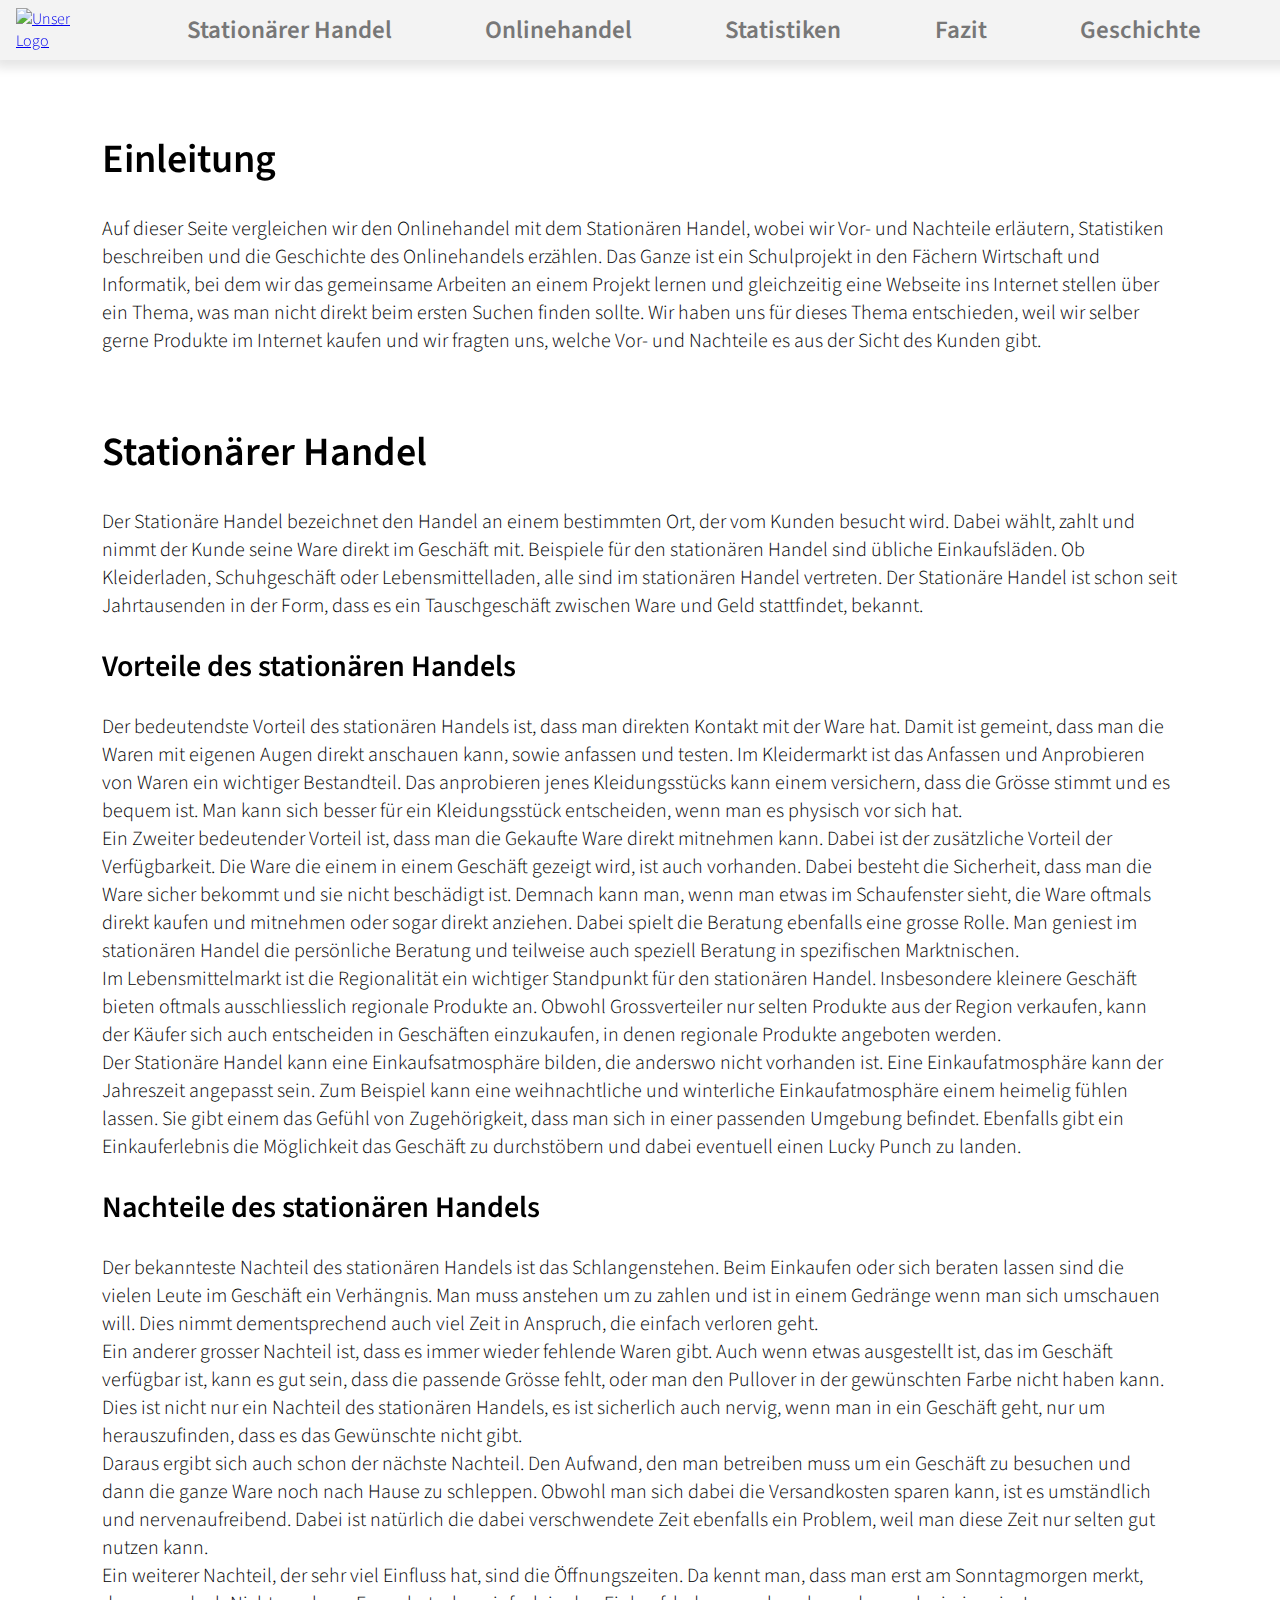
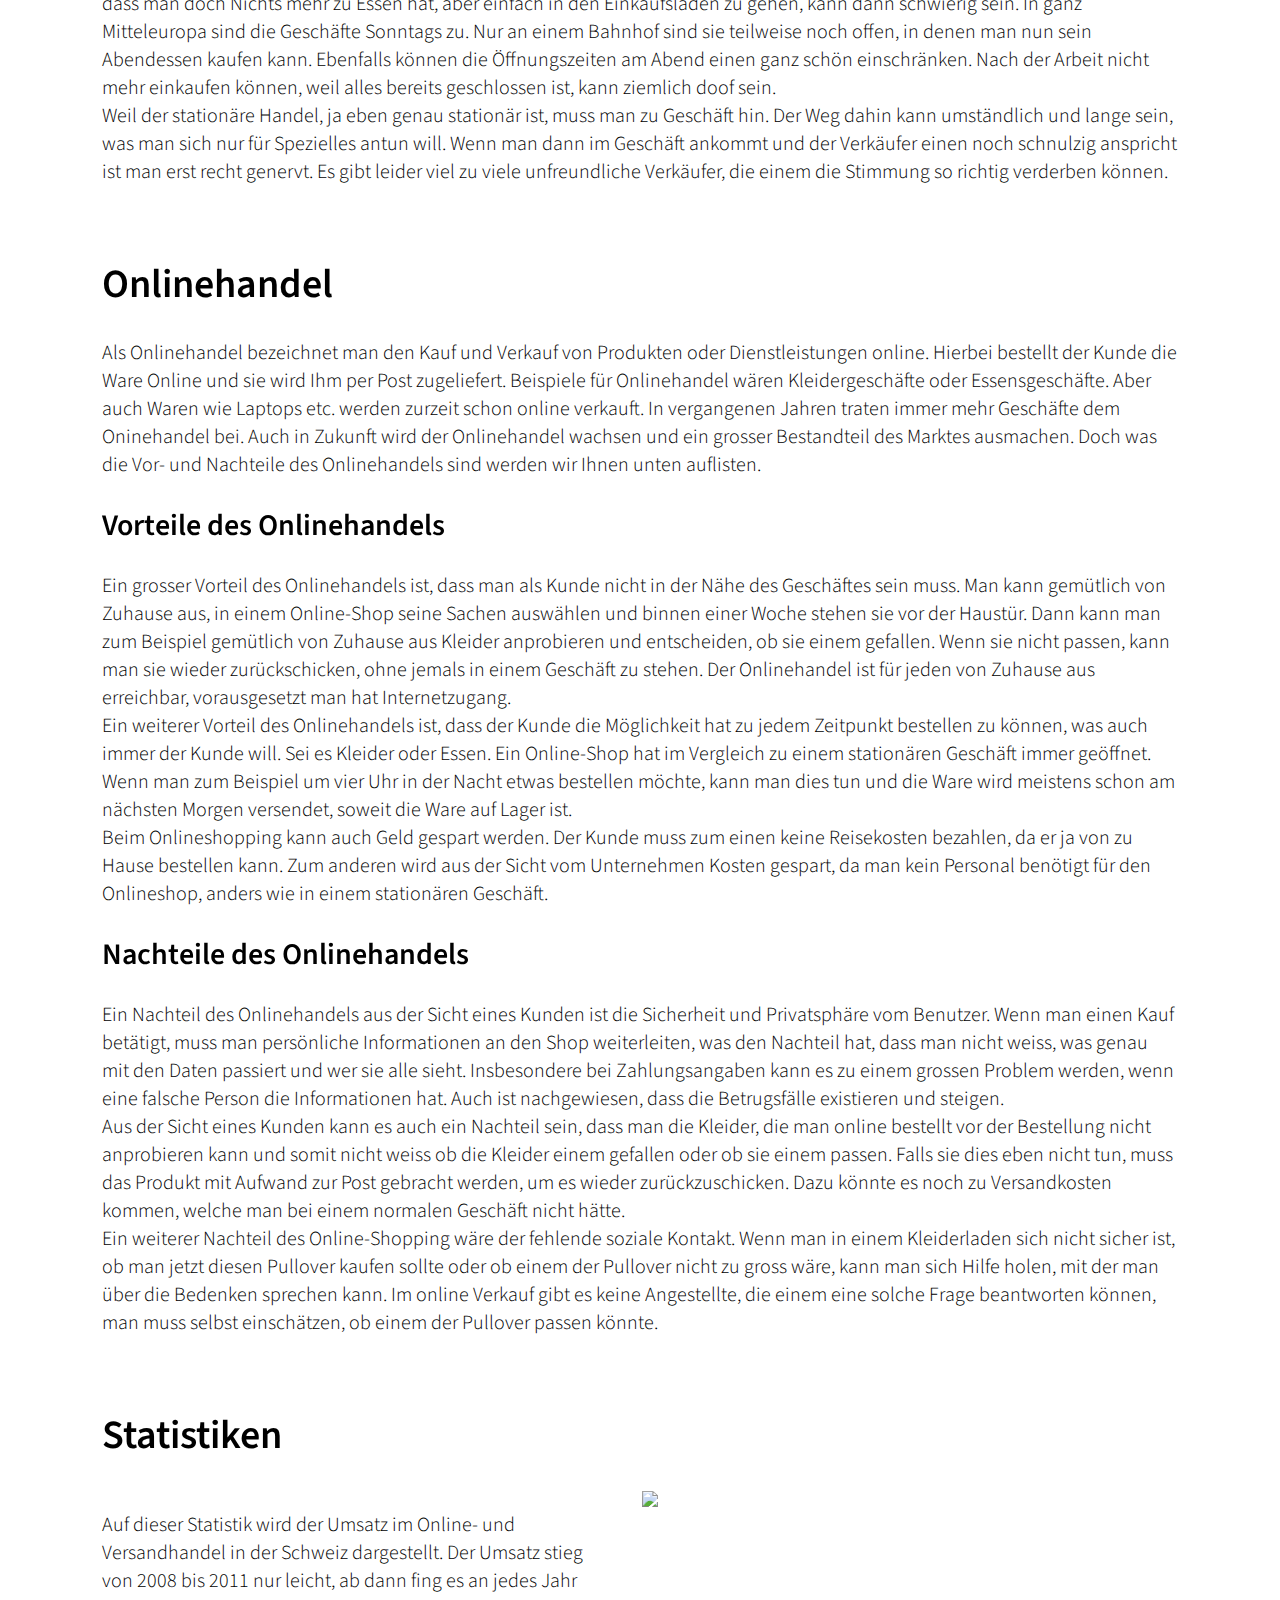
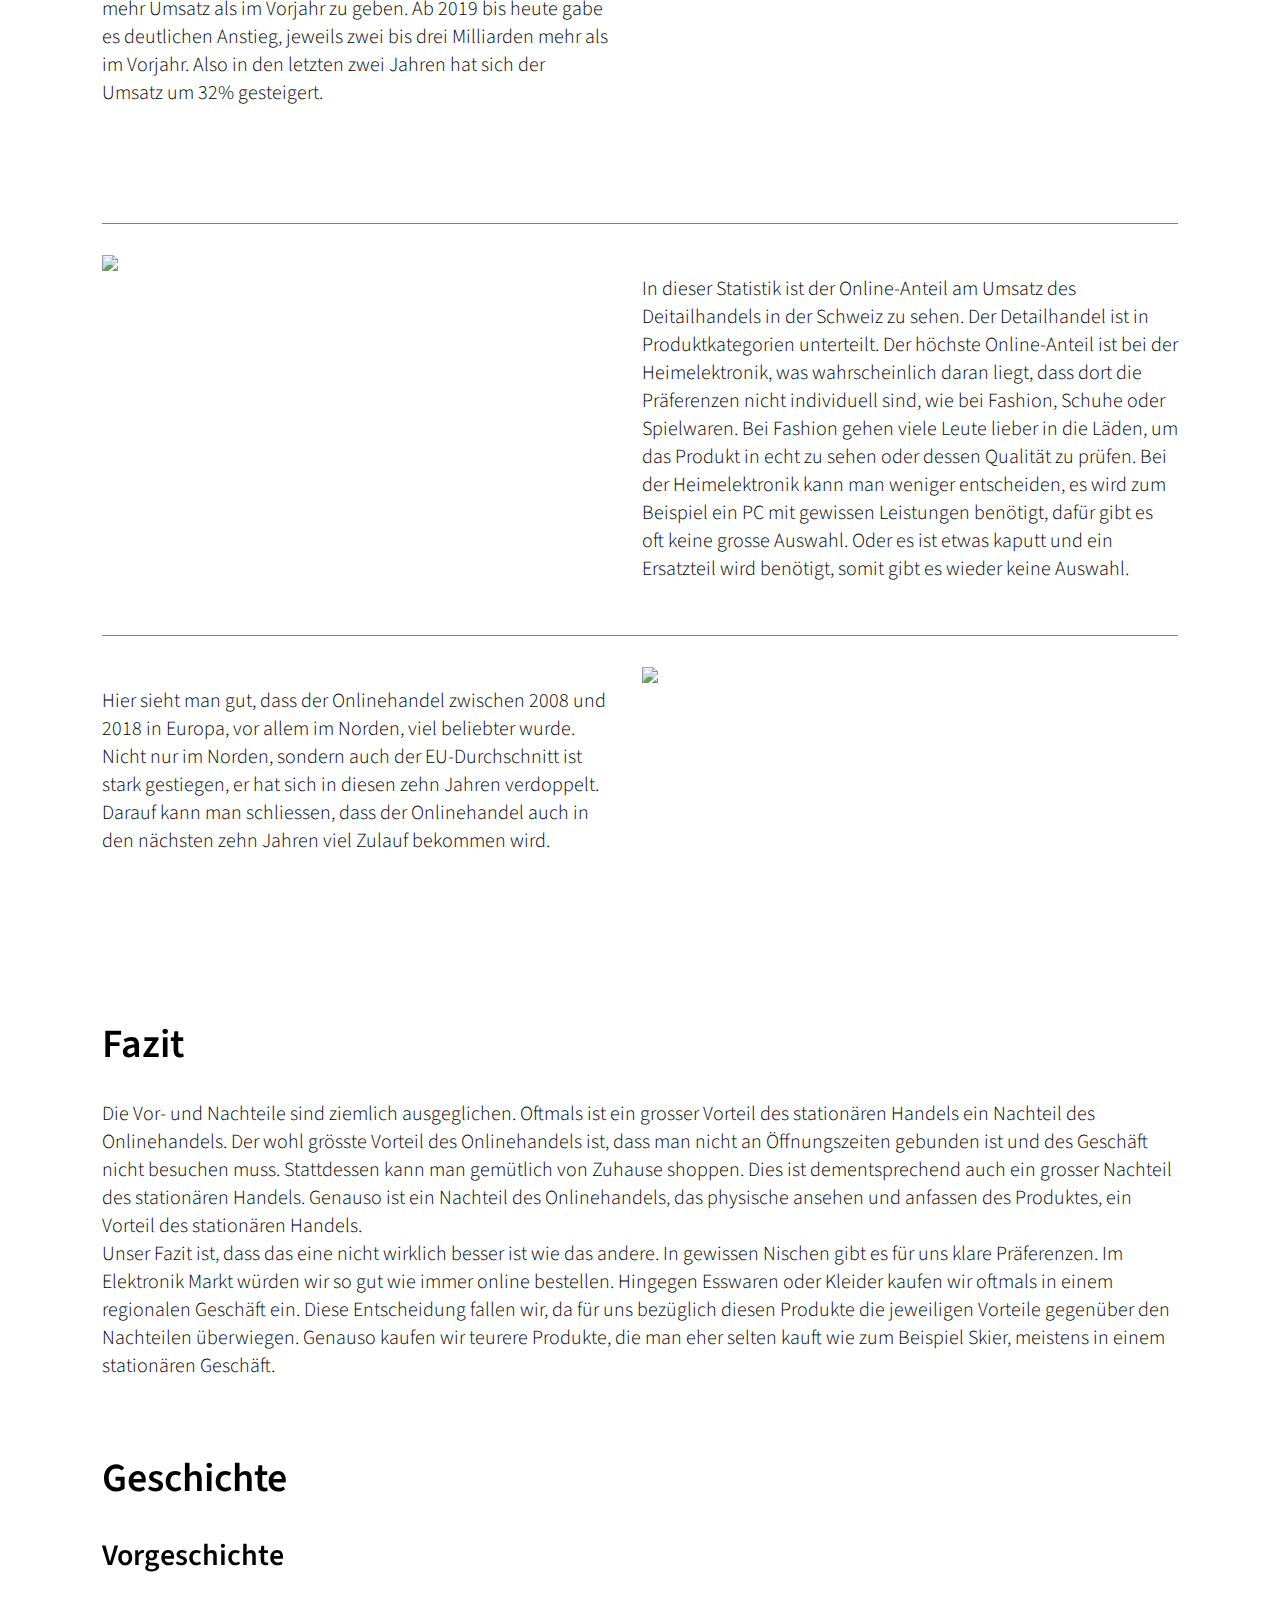
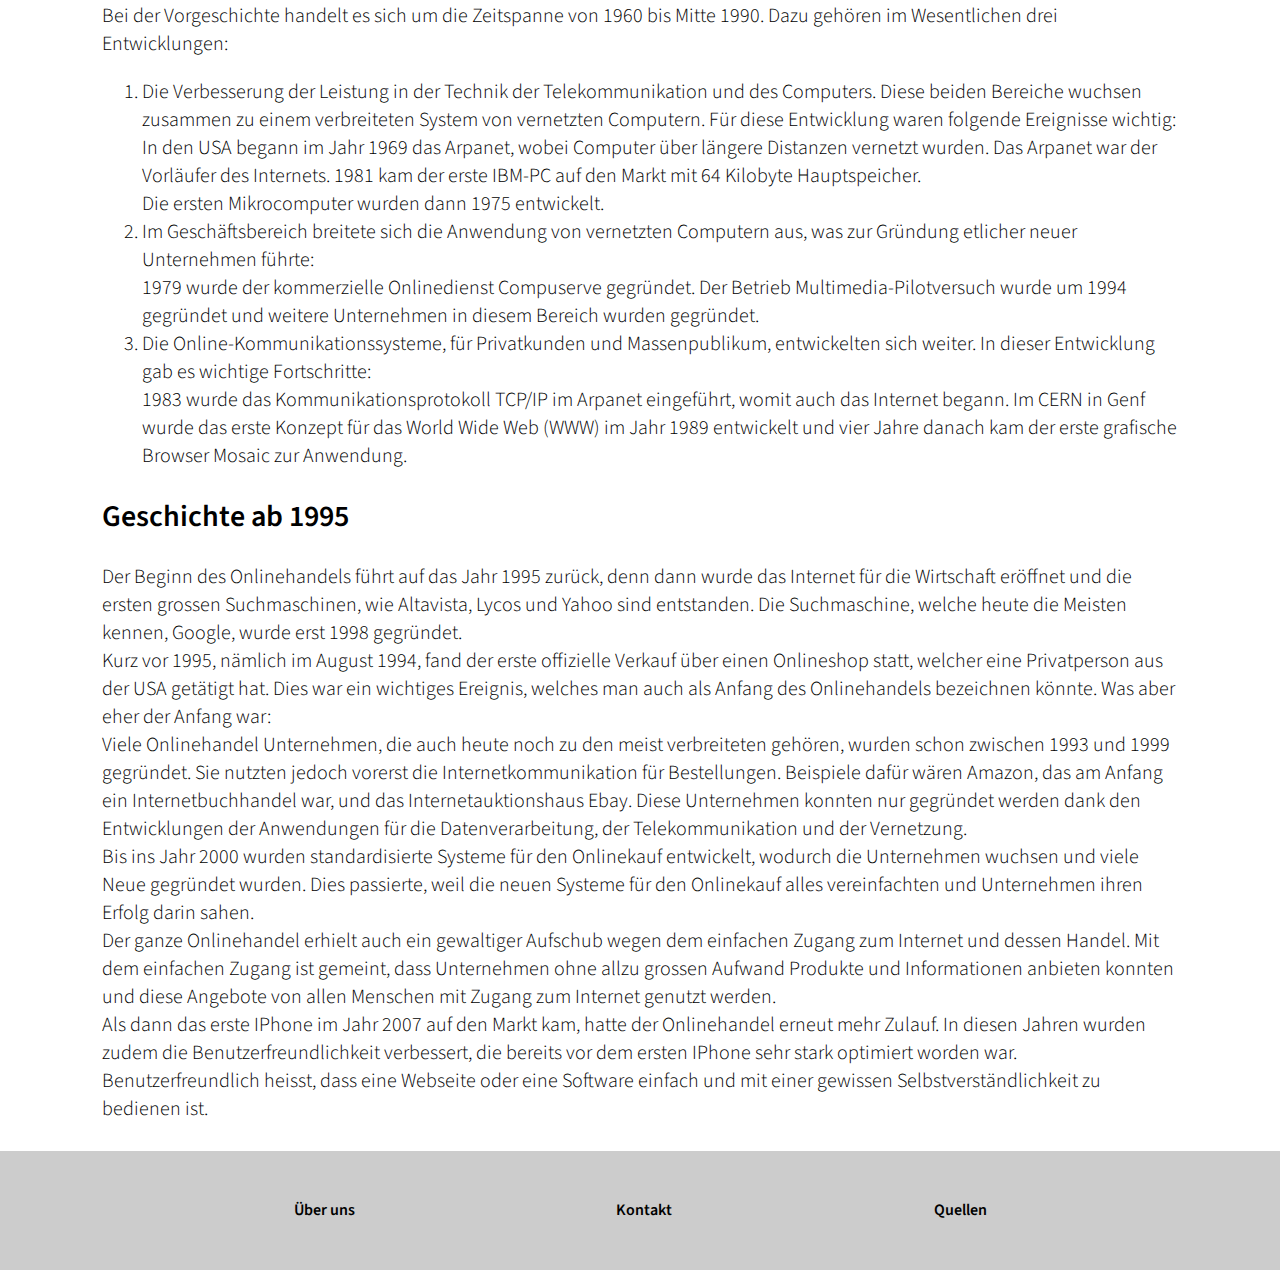
==== commit c9b898df: "Geschichte überarbeitet" ====
--- a/web/index.html
+++ b/web/index.html
@@ -111,7 +111,10 @@
     </div> <!-- Statistiken -->
     <div>
         <h1><span id="fazit"></span>Fazit</h1>
-        <p>kasd gubergren, no sea takimata sanctus est Lorem ipsum dolor sit amet. Lorem ipsum dolor sit amet, consetetur sadipscing elitr, sed diam nonumy eirmod tempor invidunt ut labore et dolore magna aliquyam erat, sed diam voluptua. At vero eos et accusam et justo duo dolores et ea rebum. Stet clita kasd gubergren, no sea takimata sanctus. Lorem ipsum dolor sit amet, consetetur sadipscing elitr, sed diam nonumy eirmod tempor invidunt ut labore et dolore magna aliquyam erat, sed diam voluptua. At vero eos et accusam et justo duo dolores et ea rebum. Stet clita kasd gubergren, no sea takimata sanctus est Lorem ipsum dolor sit amet. Lorem ipsum dolor sit amet, consetetur sadipscing elitr, sed diam nonumy eirmod tempor invidunt ut labore et dolore magna aliquyam erat, sed diam voluptua. At vero eos et accusam et justo duo dolores et ea rebum. Stet clita kasd gubergren, no sea takimata sanctus est Lorem ipsum dolor sit amet. Lorem ipsum dolor sit amet, consetetur sadipscing elitr, sed diam nonumy eirmod tempor invidunt ut labore et dolore magna aliquyam erat, sed diam voluptua. At vero eos et accusam et justo duo dolores et ea rebum. Stet clita kasd gubergren, no sea takimata sanctus est Lorem ipsum dolor sit amet. Duis autem vel eum iriure dolor in hendrerit in vulputate velit esse molestie consequat, vel illum dolore eu feugiat nulla facilisis at vero eros et accumsan et iusto odio dignissim qui blandit praesent luptatum zzril delenit augue duis dolore te feugait nulla facilisi. Lorem ipsum dolor sit amet, consectetuer adipiscing elit, sed diam nonummy nibh euismod tincidunt ut laoreet dolore magna aliquam erat volutpat. Ut wisi enim ad minim veniam, quis nostrud exerci tation ullamcorper suscipit lobortis nisl ut aliquip ex ea commodo consequat. Duis autem vel eum iriure dolor in hendrerit in vulputate velit esse molestie consequat, vel illum dolore eu feugiat nulla facilisis at vero eros et accumsan et iusto odio dignissim qui blandit praesent luptatum zzril delenit augue duis dolore te feugait nulla facilisi. Nam liber tempor cum soluta nobis eleifend option congue nihil imperdiet doming id quod mazim placerat facer possim assum. Lorem ipsum dolor sit amet, consectetuer adipiscing elit, sed diam nonummy nibh euismod tincidunt ut laoreet dolore magna aliquam erat volutpat. Ut wisi enim ad minim veniam, quis nostrud exerci tation ullamcorper suscipit lobortis nisl ut aliquip ex ea commodo</p>
+        <p>
+            Die Vor- und Nachteile sind ziemlich ausgeglichen. Oftmals ist ein grosser Vorteil des stationären Handels ein Nachteil des Onlinehandels. Der wohl grösste Vorteil des Onlinehandels ist, dass man nicht an Öffnungszeiten gebunden ist und des Geschäft nicht besuchen muss. Stattdessen kann man gemütlich von Zuhause shoppen. Dies ist dementsprechend auch ein grosser Nachteil des stationären Handels. Genauso ist ein Nachteil des Onlinehandels, das physische ansehen und anfassen des Produktes, ein Vorteil des stationären Handels.
+            <br>Unser Fazit ist, dass das eine nicht wirklich besser ist wie das andere. In gewissen Nischen gibt es für uns klare Präferenzen. Im Elektronik Markt würden wir so gut wie immer online bestellen. Hingegen Esswaren oder Kleider kaufen wir oftmals in einem regionalen Geschäft ein. Diese Entscheidung fallen wir, da für uns bezüglich diesen Produkte die jeweiligen Vorteile gegenüber den Nachteilen überwiegen. Genauso kaufen wir teurere Produkte, die man eher selten kauft wie zum Beispiel Skier, meistens in einem stationären Geschäft.
+        </p>
         <br>
     </div> <!-- Fazit -->
     <div>
@@ -119,20 +122,19 @@
         <div>
             <h2><span id="vorgeschichte"></span>Vorgeschichte</h2>
             <p>
-                Bei der Vorgeschichte handelt es sich um die Jahren 1960 bis Mitte 1990. Dazu gehören im Wesentlichen drei Entwicklungen:<br>
-                <ol>
+                Bei der Vorgeschichte handelt es sich um die Zeitspanne von 1960 bis Mitte 1990. Dazu gehören im Wesentlichen drei Entwicklungen:                 <ol>
                     <li>
-                        Die Verbesserung der Leistung in der Technik der Telekommunikation und des Computers. Diese beiden Bereiche wachsten zusammen zu einem verbreiteten System von vernetzten Computern. Für diese Entwicklung waren folgende Ereignisse wichtig:
-                        <br>In der USA beginnt im Jahr 1969 das Arpanet, wobei Computer über längere Distanzen vernetzt werden. Das Arpanet ist der Vorläufer des Internets. 1981 kam der erste IBM-PC auf den Markt mit 64 Kilobyte Hauptspeicher.
+                        Die Verbesserung der Leistung in der Technik der Telekommunikation und des Computers. Diese beiden Bereiche wuchsen zusammen zu einem verbreiteten System von vernetzten Computern. Für diese Entwicklung waren folgende Ereignisse wichtig:
+                        <br>In den USA begann im Jahr 1969 das Arpanet, wobei Computer über längere Distanzen vernetzt wurden. Das Arpanet war der Vorläufer des Internets. 1981 kam der erste IBM-PC auf den Markt mit 64 Kilobyte Hauptspeicher.
                         <br>Die ersten Mikrocomputer wurden dann 1975 entwickelt.
                     </li>
                     <li>
-                        Im Geschäftsbereich breitete sich die Anwendung von vernetzten Computern aus, was zur Gründung etlicher neuen Unternehmen folgte:
-                        <br>1979 wurde der kommerzielle Onlinedienst Compuserve gegründet, der Betrieb Multimedia-Pilotversuch wurde um 1994 gegründet und weitere Unternehmen in diesem Bereich wurden gegründet.
+                        Im Geschäftsbereich breitete sich die Anwendung von vernetzten Computern aus, was zur Gründung etlicher neuer Unternehmen führte:
+                        <br>1979 wurde der kommerzielle Onlinedienst Compuserve gegründet. Der Betrieb Multimedia-Pilotversuch wurde um 1994 gegründet und weitere Unternehmen in diesem Bereich wurden gegründet.
                     </li>
                     <li>
-                        Die Online-Kommunikationssysteme, für Privatkunden und Massenpublikum, entwickelte sich weiter. Zu dieser Entwicklung gab es auch wichtige Fortschritte:
-                        <br>1983 wurde das Kommunikationsprotokoll TCP/IP im Arpanet eingeführt, womit auch das Internet begann. In CERN in Genf wurde das erste Konzept für das World Wide Web (WWW) im Jahr 1989 und vier Jahre danach wurde dazu der erste grafische Browser Mosaic entwickelt.
+                        Die Online-Kommunikationssysteme, für Privatkunden und Massenpublikum, entwickelten sich weiter. In dieser Entwicklung gab es wichtige Fortschritte:
+                        <br>1983 wurde das Kommunikationsprotokoll TCP/IP im Arpanet eingeführt, womit auch das Internet begann. Im CERN in Genf wurde das erste Konzept für das World Wide Web (WWW) im Jahr 1989 entwickelt und vier Jahre danach kam der erste grafische Browser Mosaic zur Anwendung.
                     </li>
                 </ol>
             </p>
@@ -141,12 +143,12 @@
         <div>
             <h2><span id="nachgeschichte"></span>Geschichte ab 1995</h2>
             <p>
-                Der Beginn des Onlinehandels führt auf das Jahr 1995 zurück, denn dann wurde das Internet für die Wirtschaft eröffnet und die ersten grossen Suchmaschinen, wie Altavista, Lycos und Yahoo sind entstanden. Die Suchmaschine, welche heute die Meisten kennen: Google, wurde erst 1998 gegründet.
+                Der Beginn des Onlinehandels führt auf das Jahr 1995 zurück, denn dann wurde das Internet für die Wirtschaft eröffnet und die ersten grossen Suchmaschinen, wie Altavista, Lycos und Yahoo sind entstanden. Die Suchmaschine, welche heute die Meisten kennen, Google, wurde erst 1998 gegründet.
                 <br>Kurz vor 1995, nämlich im August 1994, fand der erste offizielle Verkauf über einen Onlineshop statt, welcher eine Privatperson aus der USA getätigt hat. Dies war ein wichtiges Ereignis, welches man auch als Anfang des Onlinehandels bezeichnen könnte. Was aber eher der Anfang war:
-                <br>Viele Onlinehandel Unternehmen, die auch heute noch zu den meist verbreiteten gehören, wurden schon zwischen 1993 und 1999 gegründet, welche jedoch vorerst die Internetkommunikation für Bestellungen nutzten. Beispiele dafür wären Amazon, was am Anfang ein Internetbuchhändler war, und das Internetauktionshaus Ebay. Diese Unternehmen konnten nur gegründet werden dank den Entwicklungen der Anwendungen für die Datenverarbeitung, der Telekommunikation und der Vernetzung.
-                <br>Bis ins Jahr 2000 wurden standardisierte Systeme für den Onlinekauf entwickelt, wodurch die Unternehmen wuchsen und viele neue gegründet wurden. Dies passierte, weil die neuen Systeme für den Onlinekauf alles vereinfachten und Unternehmen ihren Erfolg darin sahen.
-                <br>Der ganze Onlinehandel erhielt auch ein gewaltiger Aufschub wegen dem einfachen Zugang zum Internet und dessen Handel. Mit dem einfachen Zugang ist gemeint, dass Unternehmen ohne allzu grossem Aufwand Produkte und Informationen anbieten konnten und diese Angebote konnten von allen Menschen mit Zugang zum Internet genutzt werden.
-                <br>Als dann das erste IPhone im Jahr 2007 auf den Markt kam, hatte der Onlinehandel wieder mehr Zulauf, womit in diesen Jahren auch die Benutzerfreundlichkeit etwas zu tun hat, welche vor dem ersten IPhone sehr stark verbessert wurde. Benutzerfreundlich heisst, dass eine Webseite oder eine Software einfach und mit einer gewissen Selbstverständlichkeit zu bedienen ist.
+                <br>Viele Onlinehandel Unternehmen, die auch heute noch zu den meist verbreiteten gehören, wurden schon zwischen 1993 und 1999 gegründet. Sie nutzten jedoch vorerst die Internetkommunikation für Bestellungen. Beispiele dafür wären Amazon, das am Anfang ein Internetbuchhandel war, und das Internetauktionshaus Ebay. Diese Unternehmen konnten nur gegründet werden dank den Entwicklungen der Anwendungen für die Datenverarbeitung, der Telekommunikation und der Vernetzung.
+                <br>Bis ins Jahr 2000 wurden standardisierte Systeme für den Onlinekauf entwickelt, wodurch die Unternehmen wuchsen und viele Neue gegründet wurden. Dies passierte, weil die neuen Systeme für den Onlinekauf alles vereinfachten und Unternehmen ihren Erfolg darin sahen.
+                <br>Der ganze Onlinehandel erhielt auch ein gewaltiger Aufschub wegen dem einfachen Zugang zum Internet und dessen Handel. Mit dem einfachen Zugang ist gemeint, dass Unternehmen ohne allzu grossen Aufwand Produkte und Informationen anbieten konnten und diese Angebote von allen Menschen mit Zugang zum Internet genutzt werden.
+                <br>Als dann das erste IPhone im Jahr 2007 auf den Markt kam, hatte der Onlinehandel erneut mehr Zulauf. In diesen Jahren wurden zudem die Benutzerfreundlichkeit verbessert, die bereits vor dem ersten IPhone sehr stark optimiert worden war. Benutzerfreundlich heisst, dass eine Webseite oder eine Software einfach und mit einer gewissen Selbstverständlichkeit zu bedienen ist.
             </p>
         </div>
     </div> <!-- Geschichte -->
--- a/web/styles/main.css
+++ b/web/styles/main.css
@@ -6,12 +6,12 @@
     font-size: 20px;
 }
 
-p, li, h1, h2, a, ol, ul, b{
+p, li, h1, h2, a, ol, ul, b, label, .submit{
     font-family: Source Sans Pro, sans-serif;
     font-weight: 300;
 }
 
-h1, h2, .dropdown-button a{
+h1, h2, .dropdown-button a, .footer-infos p a b{
     font-family: Source Sans Pro, sans-serif;
     font-weight: 600;
 }
@@ -28,6 +28,16 @@
     src: url('https://fonts.googleapis.com/css2?family=Source+Sans+Pro:wght@300;600&display=swap');
     font-style: normal;
     font-weight: 600;
+}
+
+::selection {
+    background-color:  #d4f2f6;
+    color: black;
+}
+/* und hiermit der Firefox >=1 */
+::-moz-selection {
+    background-color: #d4f2f6;
+    color: black;
 }
 
 
